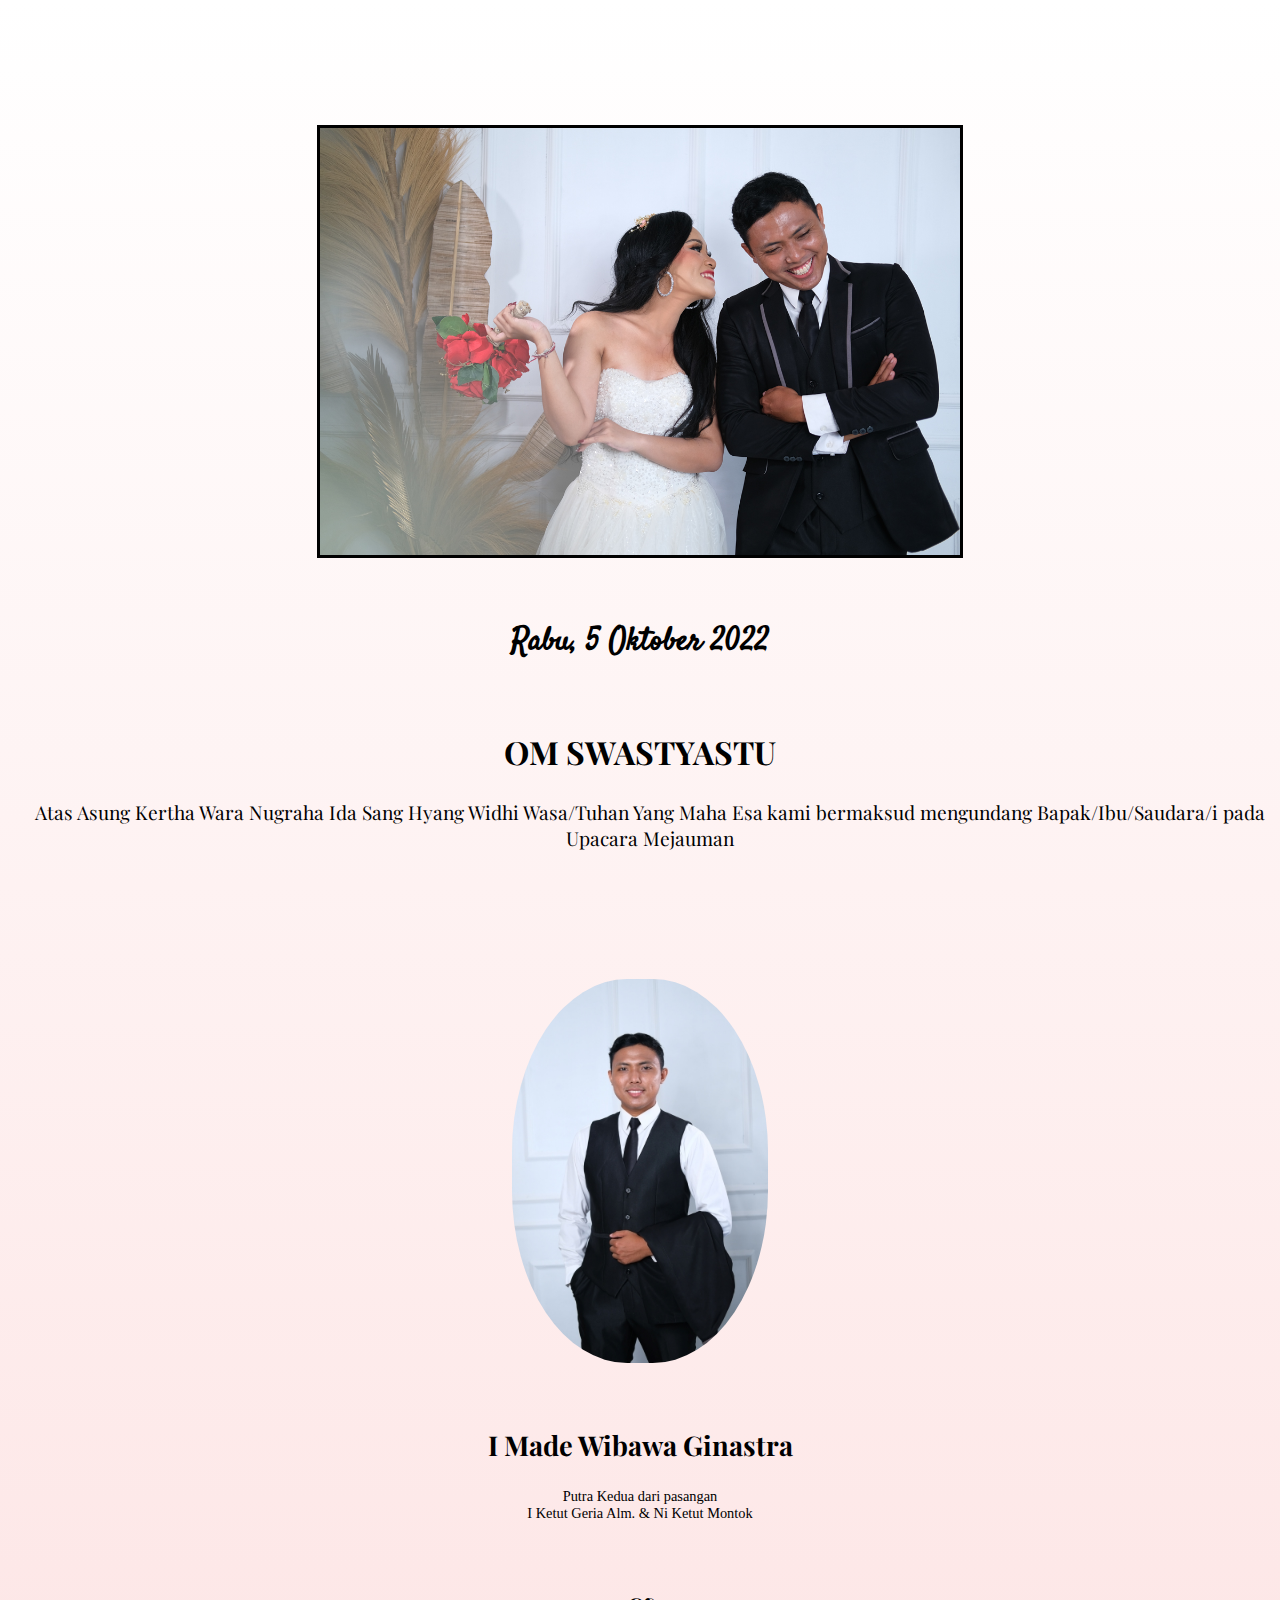
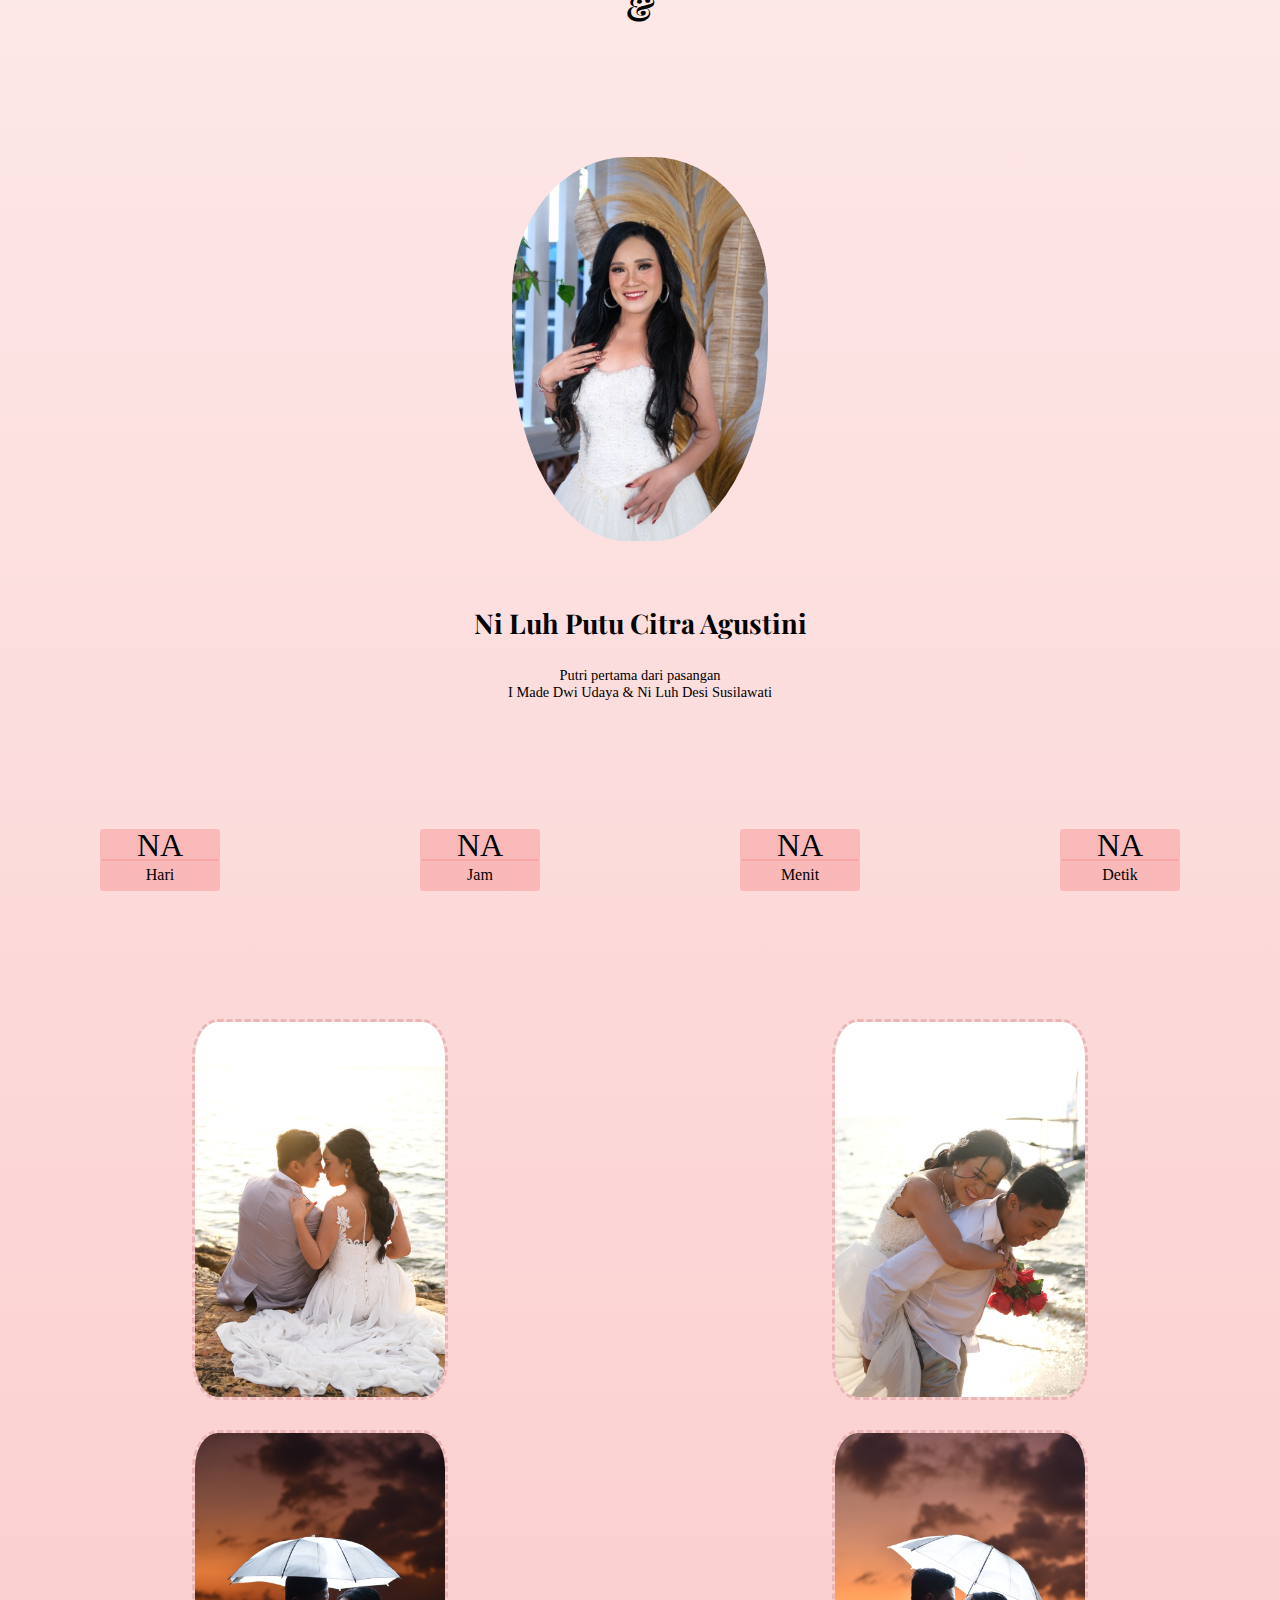
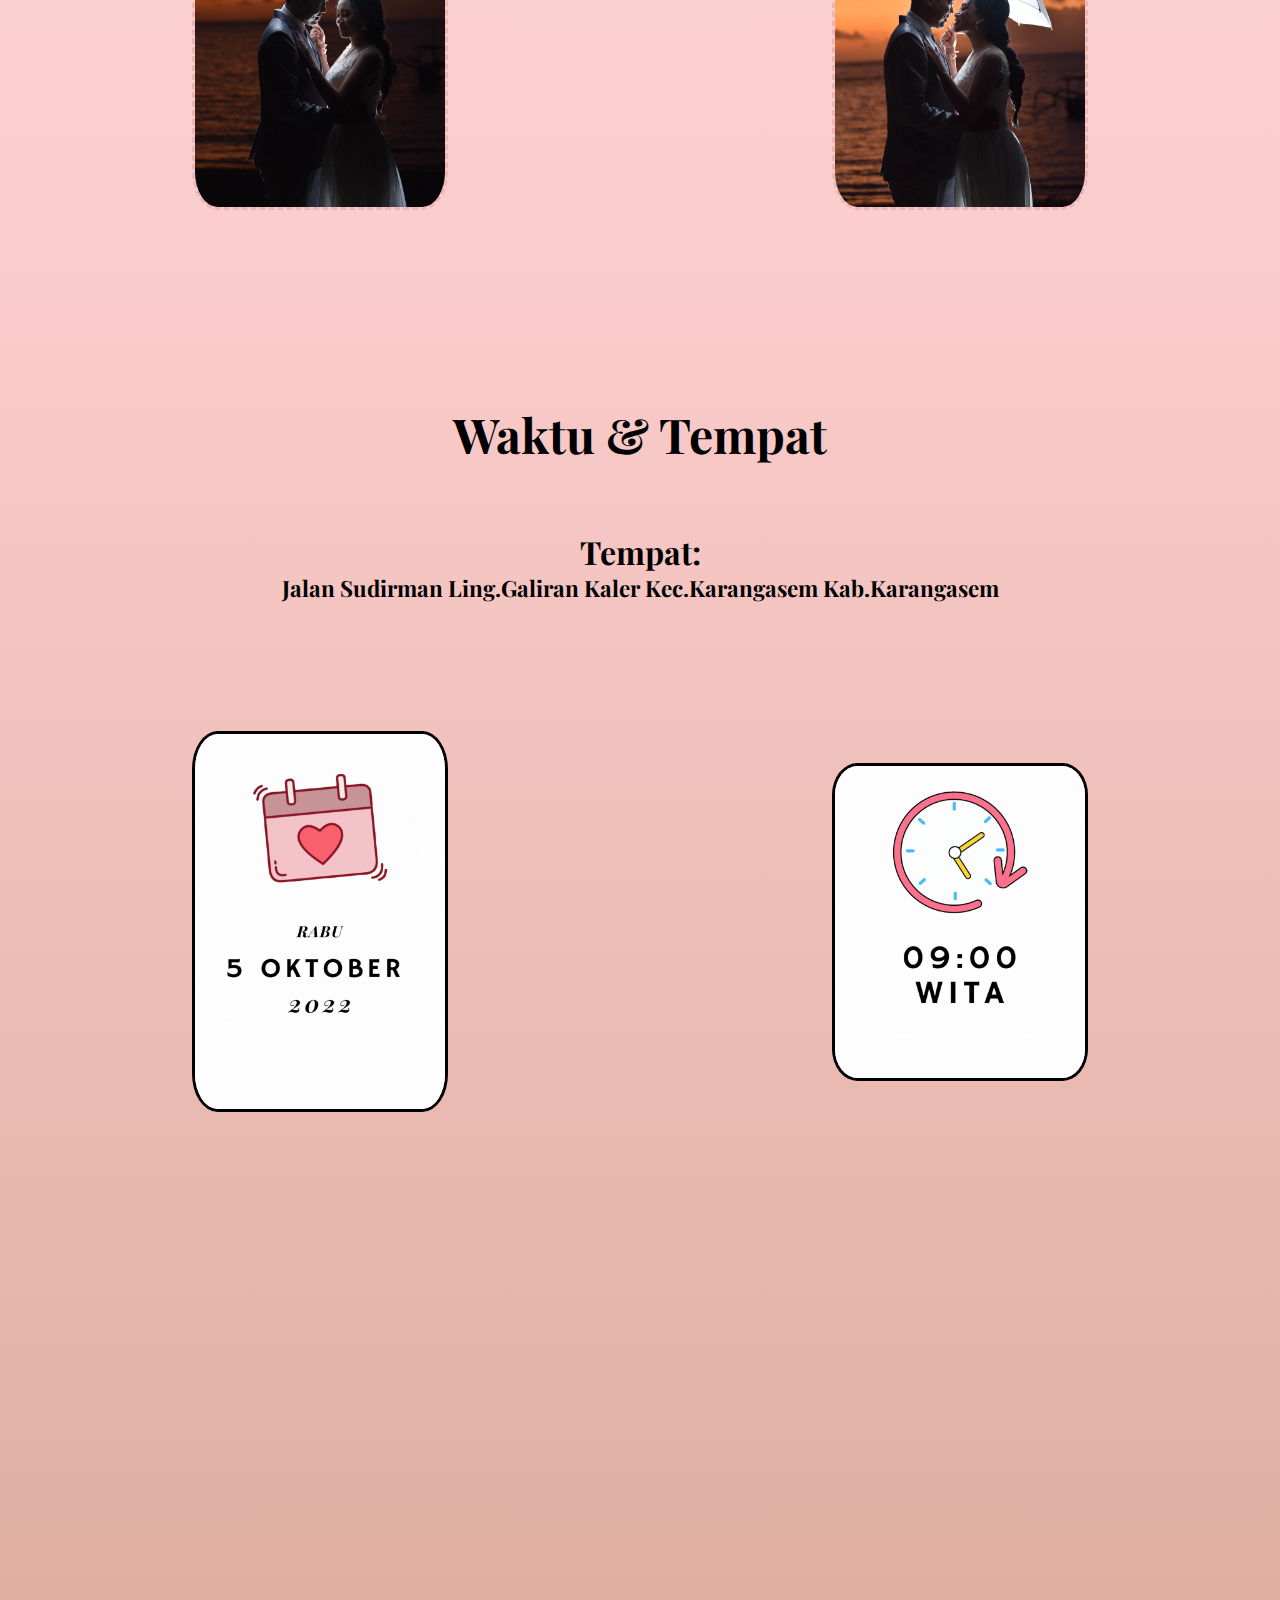
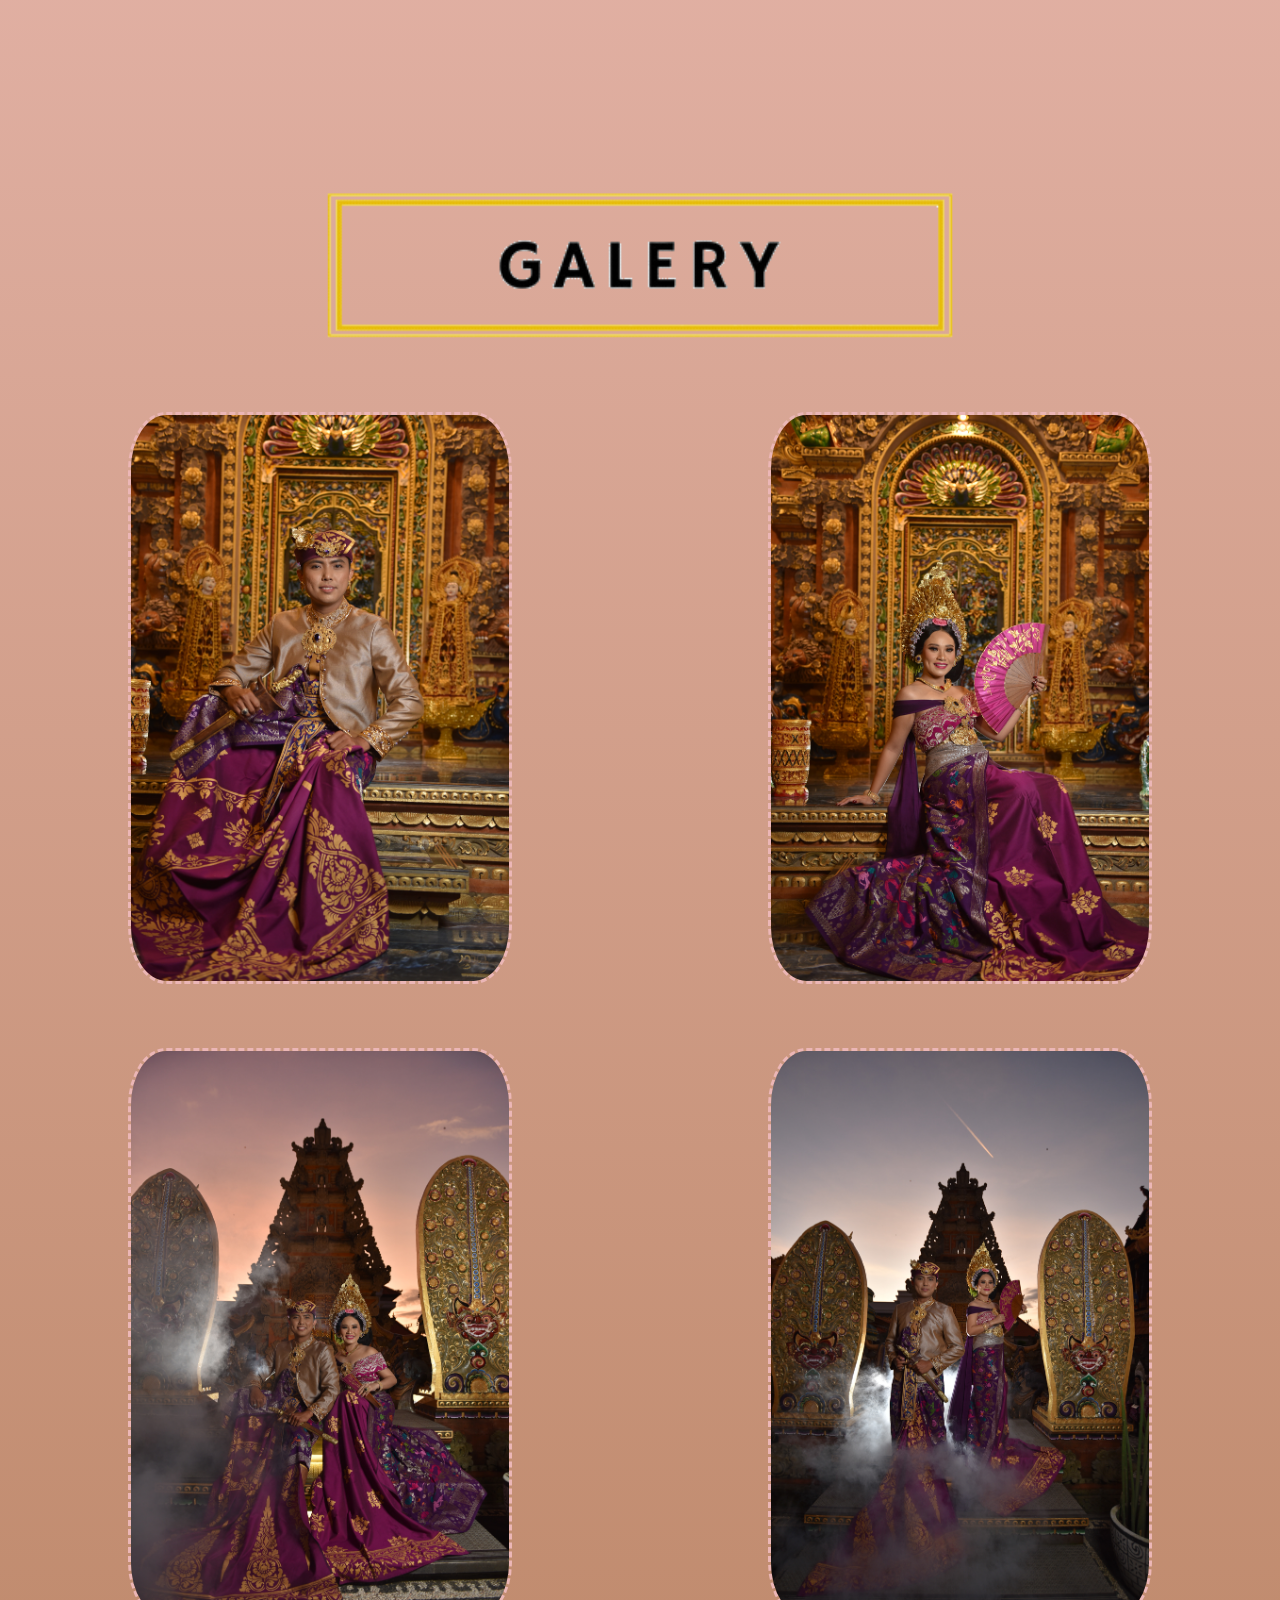
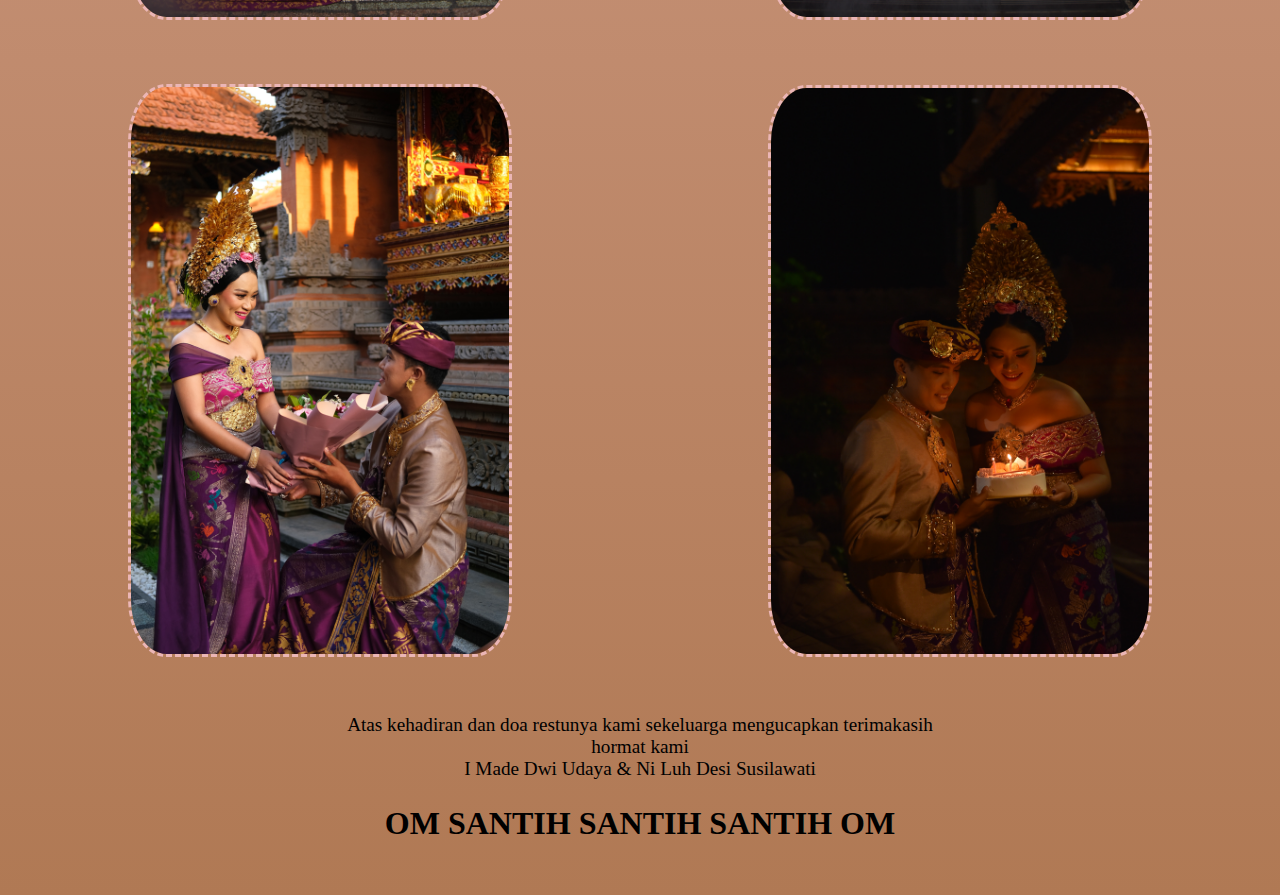
==== body.html @ 2eb09172 "Update body.html" ====
<!DOCTYPE html>
<html lang="en">
    <head>
        <meta charset="UTF-8">
        <meta http-equiv="X-UA-Compatible" content="IE=edge">
        <meta name="viewport" content="width=device-width, initial-scale=1.0">
        <link rel="stylesheet" href="style.css">
        <link
            rel="stylesheet"
            href="https://cdnjs.cloudflare.com/ajax/libs/animate.css/4.1.1/animate.min.css"/>
        <title>PERNIKAHAN</title>
    </head>
    <body>

        <div class="profile" id="profile">
            <div class="container blue">
                <div class="wrapper">
                    <img class="mySlides" src="gambar/1.JPG" alt="gambar1">
                    <img class="mySlides" src="gambar/2.JPG" alt="gambar1">
                    <img class="mySlides" src="gambar/2.JPG" alt="gambar1">
                    <img class="mySlides" src="gambar/3.JPG" alt="gambar1">
                    <img class="mySlides" src="gambar/5.JPG" alt="gambar1">
                    <img class="mySlides" src="gambar/6.JPG" alt="gambar1">
                    <img class="mySlides" src="gambar/7.JPG" alt="gambar1">
                    <img class="mySlides" src="gambar/8.JPG" alt="gambar1">
                    <img class="mySlides" src="gambar/9.JPG" alt="gambar1">
                    <img class="mySlides" src="gambar/10.JPG" alt="gambar1">
                    <img class="mySlides" src="gambar/11.JPG" alt="gambar1">
                    <img class="mySlides" src="gambar/12.JPG" alt="gambar1">
                    <img class="mySlides" src="gambar/13.JPG" alt="gambar1">
                    <img class="mySlides" src="gambar/14.JPG" alt="gambar1">
                    <img class="mySlides" src="gambar/15.JPG" alt="gambar1">
                </div>
                <script type="text/javascript" src="slideshow.js"></script>
                <h4 class="animate__animated animate__bounceInLeft">Rabu, 5 Oktober 2022</h4>
                <div class="opening">
                    <h5>
                        OM SWASTYASTU</h5>
                    <p>
                        <br>
                        Atas Asung Kertha Wara Nugraha Ida Sang Hyang Widhi Wasa/Tuhan Yang Maha Esa
                        kami bermaksud mengundang Bapak/Ibu/Saudara/i pada Upacara Mejauman</p>
                </div>
                <div class="contentwrapper2">
                    <div class="col1">
                        <img src="wibawa.JPG" alt="wibawa">
                        <h1>I Made Wibawa Ginastra</h1>
                        <p>Putra Kedua dari pasangan
                            <br>
                            I Ketut Geria Alm. & Ni Ketut Montok
                        </p>
                    </div>
                    <h1>&</h1>
                    <div class="col2">
                        <img src="citra.JPG" alt="citra">
                        <h1>Ni Luh Putu Citra Agustini</h1>
                        <p>Putri pertama dari pasangan
                            <br>
                            I Made Dwi Udaya & Ni Luh Desi Susilawati</p>
                    </div>
                </div>

                <div class="countdown">
                    <div id="hari">NA</div>
                    <div id="jam">NA</div>
                    <div id="menit">NA</div>
                    <div id="detik">NA</div>
                </div>

                <script type="text/javascript" src="timer.js"></script>

                <div class="galery0">
                    <img src="2.JPG" alt="wibawa">
                    <img src="3.JPG" alt="citra">
                </div>

                <div class="galery">
                    <img src="4.JPG" alt="wibawa">
                    <img src="5.JPG" alt="citra">
                </div>

            </div>
        </div>

        <div class="waktu&tempat">
            <div class="container red">
                <div class="contentwrapper3">
                    <h1 class="title">Waktu & Tempat</h1>
                    <h2 class="date">Tempat:
                        <p>
                            Jalan Sudirman Ling.Galiran Kaler Kec.Karangasem Kab.Karangasem </p>
                    </h2>
                    <div class="gif">
                        <img src="date.gif" alt="date">
                        <img src="waktu.gif" alt="waktu">
                    </div>
                    <iframe src="https://www.google.com/maps/embed?pb=!1m18!1m12!1m3!1d986.6261976981854!2d115.60588688810608!3d-8.450191173072543!2m3!1f0!2f0!3f0!3m2!1i1024!2i768!4f13.1!3m3!1m2!1s0x2dd2074420df263b%3A0xd3721170992f4fa3!2sWarung%20Jaya!5e0!3m2!1sid!2sid!4v1663157176157!5m2!1sid!2sid" width="600" height="450" style="border:0;" allowfullscreen="" loading="lazy" referrerpolicy="no-referrer-when-downgrade"></iframe>

                    <br>
                    <img src="galery.gif" alt="gif">

                    <div class="galery2">
                        <img src="10.JPG" alt="wibawa">
                        <img src="11.JPG" alt="citra">
                    </div>

                    <div class="galery2">
                        <img src="6.JPG" alt="wibawa">
                        <img src="7.JPG" alt="citra">
                    </div>

                    <div class="galery2">
                        <img src="8.JPG" alt="wibawa">
                        <img src="9.JPG" alt="citra">
                    </div>
                    <br>

                    <div class="opening1">
                        <p>Atas kehadiran dan doa restunya kami sekeluarga mengucapkan terimakasih
                            <br>
                            hormat kami
                            <br>
                            I Made Dwi Udaya & Ni Luh Desi Susilawati</p>
                        <h5>OM SANTIH SANTIH SANTIH OM</h5>
                    </div>
                    
                    <button id="play" class="top"></button>
                    <script type="text/javascript" src="audio.js"></script>
                </div>
            </div>
        </div>
    </div>
</body>
</html>
---- style.css ----
@import url('https://fonts.googleapis.com/css2?family=Great+Vibes&display=swap');
@import url('https://fonts.googleapis.com/css2?family=Satisfy&display=swap');
@import url('https://fonts.googleapis.com/css2?family=Playfair+Display&display=swap');
@import url('https://fonts.googleapis.com/css2?family=Josefin+Sans:wght@500&display=swap');
@import url('https://fonts.googleapis.com/css2?family=Patrick+Hand&display=swap');

*,html,body{
    width: 100%;
    height: auto;
    margin: 0;
    padding: 0;
    box-sizing: border-box;
    scroll-behavior: smooth;
}

.container{
    background: 
    linear-gradient(#f08d8d15 , #ffffff),
    url(bg.JPG) no-repeat;
    background-size: cover;
    background-size: 100% 100%;
    height: 100%;
}

.blue{
    background: linear-gradient(#ffffff , #f68f8f72);
    height: 100%;
}
.red{
    background: 
    linear-gradient(#f68f8f72  , #b07954 );
    height: 100%;
} 

.yellow{
    background:linear-gradient(#ffffffb5 , #ffffff), url(bg2.JPG);
    height: 197vw;
    background-size: cover;
    background-size: 100% 100%;
    
}


/* desain HP */
@media screen and (max-width: 500px ) {

.contentwrapper1>h4{
    text-align: center;
    margin-left: auto;
    margin-right: auto;
    font-family: 'Great Vibes', cursive !important;
    font-size: 150%;
    padding-bottom: 5%;
}

/* .contentwrapper0>a{
    text-decoration: none;
    color: #222;
    font-size: 24px;
    text-align: center;
    border: 3px solid #222;
    background-color: cadetblue;
    border-radius: 7px;
    margin: 5px 10px;
    padding: 10px ;
    text-transform: uppercase;
    font-weight: 500;
    display: flex;
} */

.open{
    text-align: center;
    margin: 20px ;
    background-color: #eb818d;
    background-size: cover;
    width: fit-content;
    margin-left: auto;
    width: 180px;
    outline-style: solid;
    margin-right: auto;
    border-radius: 10px;
    padding-bottom: 10px ;
}

.open>a{
    font-size: 140%;
    color: #000000;
    text-decoration: none;
    font-family: 'Patrick Hand', cursive;
}


.contentwrapper1{
    backdrop-filter:blur(2px) !important ;
}

.contentwrapper1>h1,h2,h3{
    padding-left: 5%;
    
    
}
    
    .contentwrapper1>img{
        width: 85%;
        display: block;
        
        margin-left: auto;
        margin-right: auto;
    }
    

.contentwrapper1>h1{
    padding-right: 16%;
    font-family: 'Great Vibes', cursive;
    text-align: center;
    font-size: 4.2em;
    color: #000000;
}

.contentwrapper1>h2{
    text-align: center;
    font-family: 'Great Vibes', cursive;
    padding-bottom: 1%;
    color: #000000;
   
}

.contentwrapper1>h3{
    text-align: center;
    padding-left: 13% ;
    font-family: 'Great Vibes', cursive;
    font-size: 4.2em;
    padding-bottom: 4%;
    color: #000000;
}

/* Rabu 12 oktober 2022 */
.blue>h4{
    text-align: center;
    font-size: 1.5em;
    font-family: 'Satisfy', cursive;
    padding-top: 10%;
    color: #000000;
}
/* Rabu 12 oktober 2022 */

.opening>h5{
    text-align: center;
    padding-top: 10%;
    font-family: 'Playfair Display', serif;
    font-size: 130%;
    
}

.opening>p{
    text-align: center;
    font-family: 'Playfair Display', serif;
    padding-bottom: 10%;
}

.opening1>p{
    text-align: center;
    padding-bottom: 3%;
    margin-top: 10px;
}

.opening1>h5{
    text-align: center;
    height: 5vh;
    font-size: large;
}

.wrapper>img{
    outline: solid;

}


.contentwrapper2>h1{
    text-align: center;
    font-family: 'Playfair Display', serif !important;
    padding: 5%;
}

/* I Made Wibawa Ginastra */
.col1>h1{
    padding-top: 5%;
    font-size: 1.7em !important;
    text-align: center;
    background: radial-gradient(#cbb4d3,);
    border-radius: 8%;
    font-family: 'Playfair Display', serif !important;
}

.col1>img{
    display: block;
    width: 45%;
    margin: auto;
    border-radius: 45%;
    border-color: #fea8a5;
}

.col1>p{
    text-align: center;
    font-size: 0.9em !important;
    padding-top: 2%;
    
}
/* I Made Wibawa Ginastra */

/* Ni Luh Citra Agustini */
.col2>h1{
    padding-top: 5%;
    font-size: 1.7em !important;
    text-align: center;
    background: radial-gradient(#cbb4d3,);
    border-radius: 8%;
    font-family: 'Playfair Display', serif !important;
}

.col2>img{
    display: block;
    width: 45%;
    padding-top: 5%;
    margin: auto;
    border-radius: 45%;
    border-color: #fea8a5;
}

.col2>p{
    text-align: center;
    font-size: 0.9em !important;
    padding-bottom: 5%;
    padding-top: 2%;
    padding-bottom: 10%;
}
/* Ni Luh Citra Agustini */

.galery0{
    text-align: center;
    padding-top: 10%;
    font-family: 'Playfair Display', serif;
   
}

.galery0{
    display: flex;
    margin-top: 40px;

}

.galery0>img{
    width: 48%;
    margin: auto;
    border-radius: 10%;
    border-color: rgb(235, 182, 182);
    border-style: dashed;
}

.galery{
    display: flex;
    margin-top: 15px;

}

.galery>img{
    width: 48%;
    margin: auto;
    border-radius: 10%;
    border-color: rgb(235, 182, 182);
    border-style: dashed;
}
.title{
    text-align: center;
    padding-top: 15%;
    padding-bottom: 5%;
    font-family: 'Playfair Display', serif;
}
.date{
    text-align: center;
    padding: 5%;
    font-family: 'Playfair Display', serif;
    font-size: 150%;
    
}

.date>p{
    text-align: center;
    font-size: 70%;
}

.gif{
    display: flex;
   padding-bottom: 10%;
   padding-top: 5%;
}

.gif>img{
    width: 40%;
    margin: auto;
    border-radius: 10%;
    border-color: rgb(0, 0, 0);
    border-style: solid;
}



.contentwrapper3>iframe{
    border-radius: 30px;
    margin: auto;
    height: 300px;
    width: 80%;
    display: flex;
}

.contentwrapper3>img{
    padding-top: 2%;
    width: 90%;
    margin-left: auto;
    margin-right: auto;
    display: block;
}

.galery2{
    display: flex;
    padding-top: 5%;

}

.galery2>img{
    width: 48%;
    margin: auto;
    border-radius: 10%;
    border-color: rgb(235, 182, 182);
    border-style: dashed;
}

.countdown{
    display: flex;
    margin-top: 50%;
    margin: 0px;
}

.countdown>div{
    position: relative;
    width: 100%;
    height: 100%;
    line-height: 100%;
    text-align: center;
    background: #f68f8f72  ;
    margin: 0 10px;
    font-size: 200%;
    font-weight: 300;
    border-radius: 3px;
}

.countdown div:before{
    content: '';
    position: absolute;
    bottom: -30px;
    left: 0;
    width: 100%;
    height: 100%;
    background: #f68f8f72  ;
    border-radius: 3px;
    font-size: 50%;
    line-height: 200%;
    font-weight: 300;
}

.countdown #hari:before{
    content: 'Hari';
}

.countdown #jam:before{
    content: 'Jam';
}

.countdown #menit:before{
    content: 'Menit';
}

.countdown #detik:before{
    content: 'Detik';
}

.top{
    display: flex;
    justify-content: center;
    font-size: 2em;
    padding: 14px;
    cursor: pointer;
    position: fixed;
    bottom: 20px;
    right: 20px;
    width: 40px;
    height: 40px;
    background: url(pause.png) no-repeat;
    border-radius: 50px;
    border-style: none;
    
}
}

@media screen  and (max-height: 600px) {
    .contentwrapper1>h1{
        padding-top: 13%;
        padding-right: 16%;
        font-family: 'Great Vibes', cursive;
        text-align: center;
        font-size: 4.2em;
        color: #000000;
    }

    .contentwrapper2>h1{
        min-width: 50%;
        padding: 5%;
    
    }

    .contentwrapper1>img{
        width: 100%;
        padding-top: 5%;
    }

    .contentwrapper1>h4{
        text-align: center;
        font-size: 1.5em;
        font-family: 'Satisfy', cursive;
        padding-top: 5%;
        color: #000000;
    }

    /* .col2{
        font-size: 0.7em;
        text-align: center;
        background: radial-gradient(#cbb4d3,);
        border-radius: 8%;
        font-family: 'Satisfy', cursive;
    } */

    .col1{
        font-size: 0.87em;
        text-align: center;
        background: radial-gradient(#cbb4d3,);
        border-radius: 8%;
        font-family: 'Satisfy', cursive;
    }

}
/* desain hp */

/* desain dekstop */
@media screen and ( min-width: 600px) {
    .contentwrapper1>h4{
        text-align: center;
        margin-left: auto;
        margin-right: auto;
        font-family: 'Great Vibes', cursive !important;
        font-size: 200%;
    }
    
    /* .contentwrapper0>a{
        text-decoration: none;
        color: #222;
        font-size: 24px;
        text-align: center;
        border: 3px solid #222;
        background-color: cadetblue;
        border-radius: 7px;
        margin: 5px 10px;
        padding: 10px ;
        text-transform: uppercase;
        font-weight: 500;
        display: flex;
    } */
    
    .open{
        text-align: center;
        margin: 20px ;
        background-color: #eb818d;
        background-size: cover;
        width: fit-content;
        margin-left: auto;
        width: 180px;
        outline-style: solid;
        margin-right: auto;
        border-radius: 10px;
    }
    
    .open>a{
        font-size: 140%;
        color: #000000;
        text-decoration: none;
        font-family: 'Patrick Hand', cursive;
    }
    
    
    .contentwrapper1{
        backdrop-filter:blur(2px) !important ;
    }
    
    .contentwrapper1>h1,h2,h3{
        padding-left: 5%;
        
        
    }
        
        .contentwrapper1>img{
            width: 30%;
            display: block;
           margin: auto;
           
        }
        
    
    .contentwrapper1>h1{
        padding-right: 16%;
        font-family: 'Great Vibes', cursive;
        text-align: center;
        font-size: 5em;
        color: #000000;
    }
    
    .contentwrapper1>h2{
        text-align: center;
        font-family: 'Great Vibes', cursive;
        padding-bottom: 1%;
        color: #000000;
        font-size: 3em;
    }
    
    .contentwrapper1>h3{
        text-align: center;
        padding-left: 13% ;
        font-family: 'Great Vibes', cursive;
        font-size: 5em;
        color: #000000;
    }

    .wrapper{
        padding-top: 10%;
        width: 50%;
        display: block;
        margin: auto;
    }
    
    /* Rabu 12 oktober 2022 */
    .blue>h4{
        text-align: center;
        font-size: 2em;
        font-family: 'Satisfy', cursive;
        padding-top: 5%;
        color: #000000;
    }
    /* Rabu 12 oktober 2022 */
    
    .opening>h5{
        text-align: center;
        padding-top: 5%;
        font-family: 'Playfair Display', serif;
        font-size: 200%;
    }
    
    .opening>p{
        text-align: center;
        font-family: 'Playfair Display', serif;
        font-size: 1.2em;
        padding-bottom: 10%;
        margin-inline: 10px;
    }
    
    .opening1>p{
        text-align: center;
        padding-bottom: 2%;
        padding-top: 3%;
        font-size: larger;
    }
    
    .opening1>h5{
        text-align: center;
        height: 10vh;
        font-size: xx-large;
    }
    
    .wrapper>img{
        outline: solid;
    
    }
    
    
    .contentwrapper2>h1{
        text-align: center;
        font-family: 'Playfair Display', serif !important;
        padding: 5%;
    }
    
    /* I Made Wibawa Ginastra */
    .col1>h1{
        padding-top: 5%;
        font-size: 1.7em !important;
        text-align: center;
        background: radial-gradient(#cbb4d3,);
        border-radius: 8%;
        font-family: 'Playfair Display', serif !important;
    }
    
    .col1>img{
        display: block;
        width: 20%;
        margin: auto;
        border-radius: 45%;
        border-color: #fea8a5;
    }
    
    .col1>p{
        text-align: center;
        font-size: 0.9em !important;
        padding-top: 2%;
        
    }
    /* I Made Wibawa Ginastra */
    
    /* Ni Luh Citra Agustini */
    .col2>h1{
        padding-top: 5%;
        font-size: 1.7em !important;
        text-align: center;
        background: radial-gradient(#cbb4d3,);
        border-radius: 8%;
        font-family: 'Playfair Display', serif !important;
    }
    
    .col2>img{
        display: block;
        width: 20%;
        padding-top: 5%;
        margin: auto;
        border-radius: 45%;
        border-color: #fea8a5;
    }
    
    .col2>p{
        text-align: center;
        font-size: 0.9em !important;
        padding-bottom: 5%;
        padding-top: 2%;
        padding-bottom: 10%;
    }
    /* Ni Luh Citra Agustini */
    
    .galery0{
        text-align: center;
        padding-top: 10%;
        font-family: 'Playfair Display', serif;
       
    }
    
    .galery0{
        display: flex;
        margin-top: 30px;
    }
    
    .galery0>img{
        width: 20%;
        margin: auto;
        border-radius: 10%;
        border-color: rgb(235, 182, 182);
        border-style: dashed;
    }
    
    .galery{
        display: flex;
        margin-top: 30px;
    }
    
    .galery>img{
        width: 20%;
        margin: auto;
        border-radius: 10%;
        border-color: rgb(235, 182, 182);
        border-style: dashed;
    }
    .title{
        text-align: center;
        padding-top: 15%;
        font-family: 'Playfair Display', serif;
        font-size: 3em;
    }
    .date{
        text-align: center;
        padding: 5%;
        font-family: 'Playfair Display', serif;
        font-size: 200%;
        
    }
    
    .date>p{
        text-align: center;
        font-size: 70%;
    }
    
    .gif{
        display: flex;
       padding-bottom: 10%;
       padding-top: 5%;
    }
    
    .gif>img{
        width: 20%;
        margin: auto;
        border-radius: 10%;
        border-color: rgb(0, 0, 0);
        border-style: solid;
    }
    
    
    
    .contentwrapper3>iframe{
        border-radius: 30px;
        margin: auto;
        height: 500px;
        width: 50%;
        display: flex;
    }
    
    .contentwrapper3>img{
        padding-top: 2%;
        width: 50%;
        margin-left: auto;
        margin-right: auto;
        display: block;
    }
    
    .galery2{
        display: flex;
        padding-top: 5%;
    
    }
    
    .galery2>img{
        width: 30%;
        margin: auto;
        border-radius: 10%;
        border-color: rgb(235, 182, 182);
        border-style: dashed;
    }
    
    .countdown{
        display: flex;
        margin-top: 50%;
        margin: 0px;
    }
    
    .countdown>div{
        position: relative;
        width: 100%;
        height: 100%;
        line-height: 100%;
        text-align: center;
        background: #f68f8f72  ;
        margin: 0 100px;
        font-size: 200%;
        font-weight: 300;
        border-radius: 3px;
    }
    
    .countdown div:before{
        content: '';
        position: absolute;
        bottom: -30px;
        left: 0;
        width: 100%;
        height: 100%;
        background: #f68f8f72  ;
        border-radius: 3px;
        font-size: 50%;
        line-height: 200%;
        font-weight: 300;
    }
    
    .countdown #hari:before{
        content: 'Hari';
    }
    
    .countdown #jam:before{
        content: 'Jam';
    }
    
    .countdown #menit:before{
        content: 'Menit';
    }
    
    .countdown #detik:before{
        content: 'Detik';
    }
    
    .top{
        display: flex;
        justify-content: center;
        font-size: 2em;
        padding: 14px;
        cursor: pointer;
        position: fixed;
        bottom: 20px;
        right: 20px;
        width: 75px;
        height: 75px;
        background-color: #00000000;
        border-radius: 50px;
        border-style: none;
    }
    
}
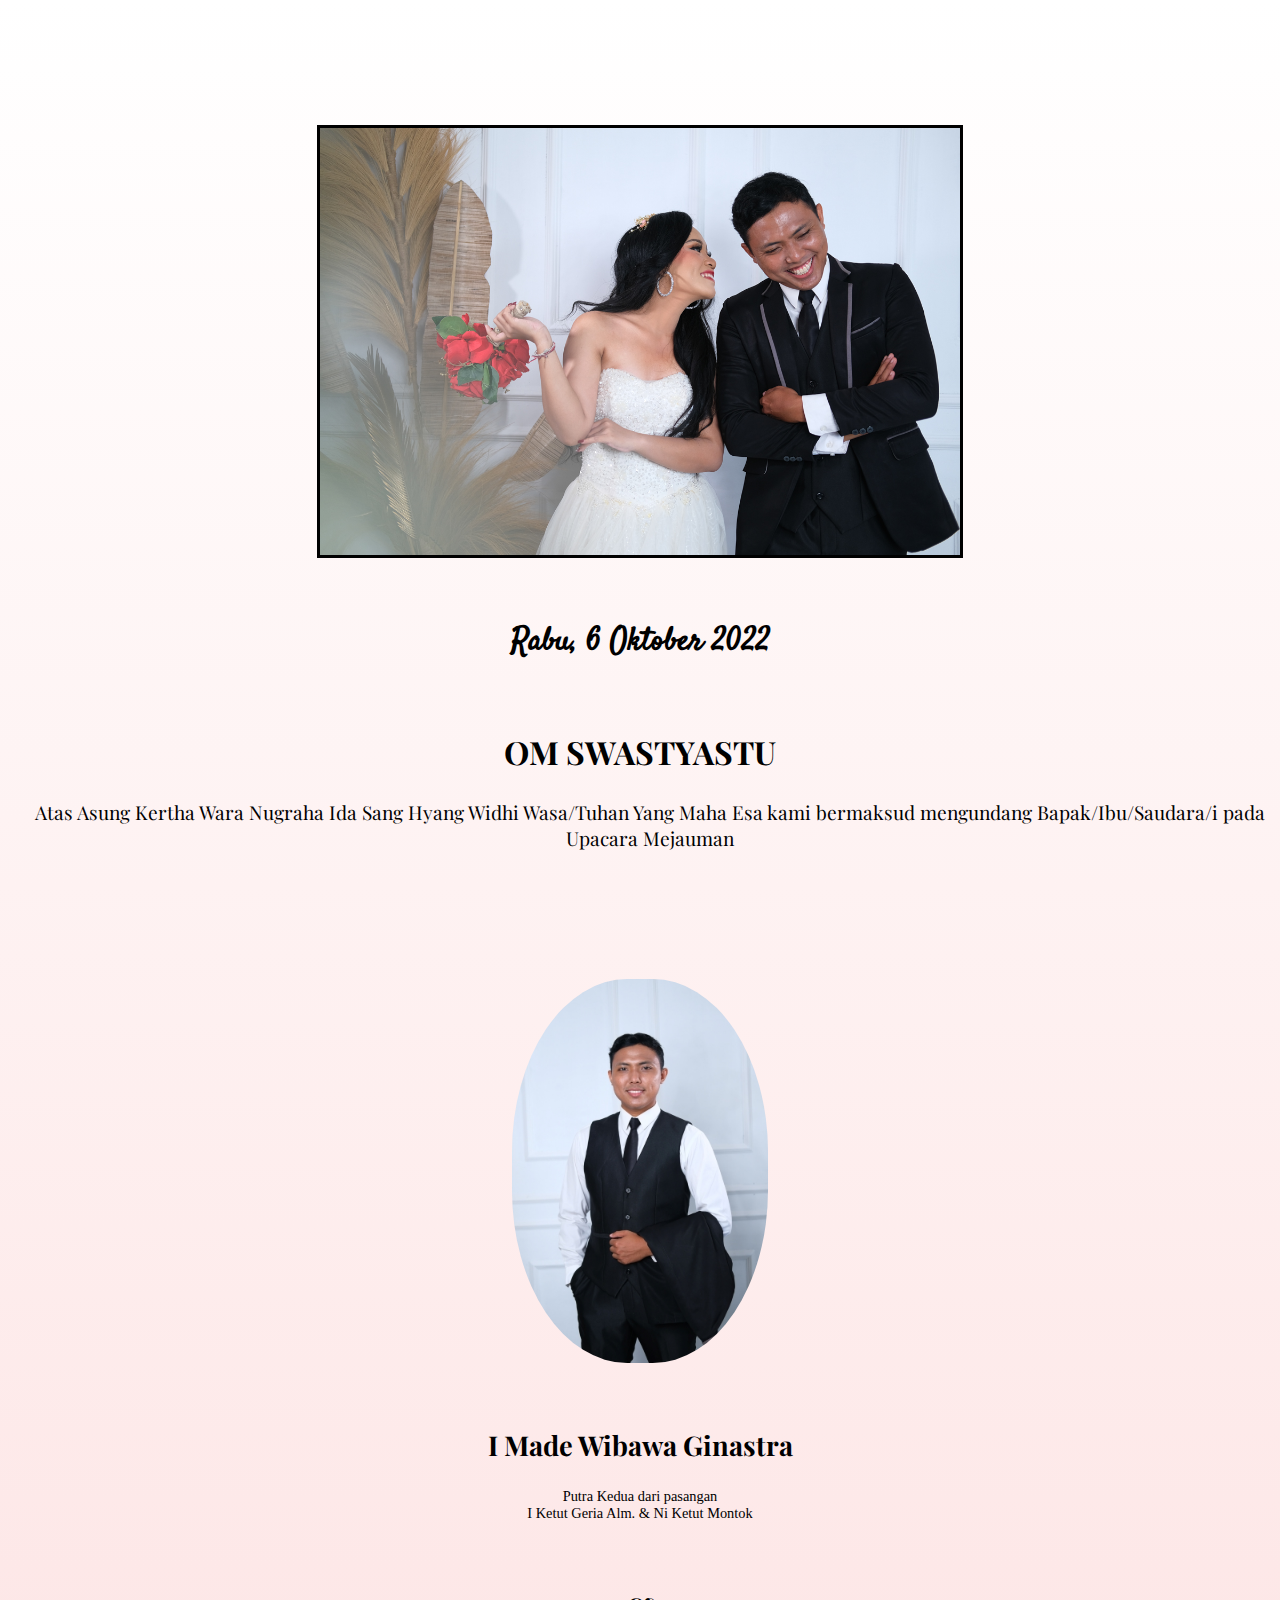
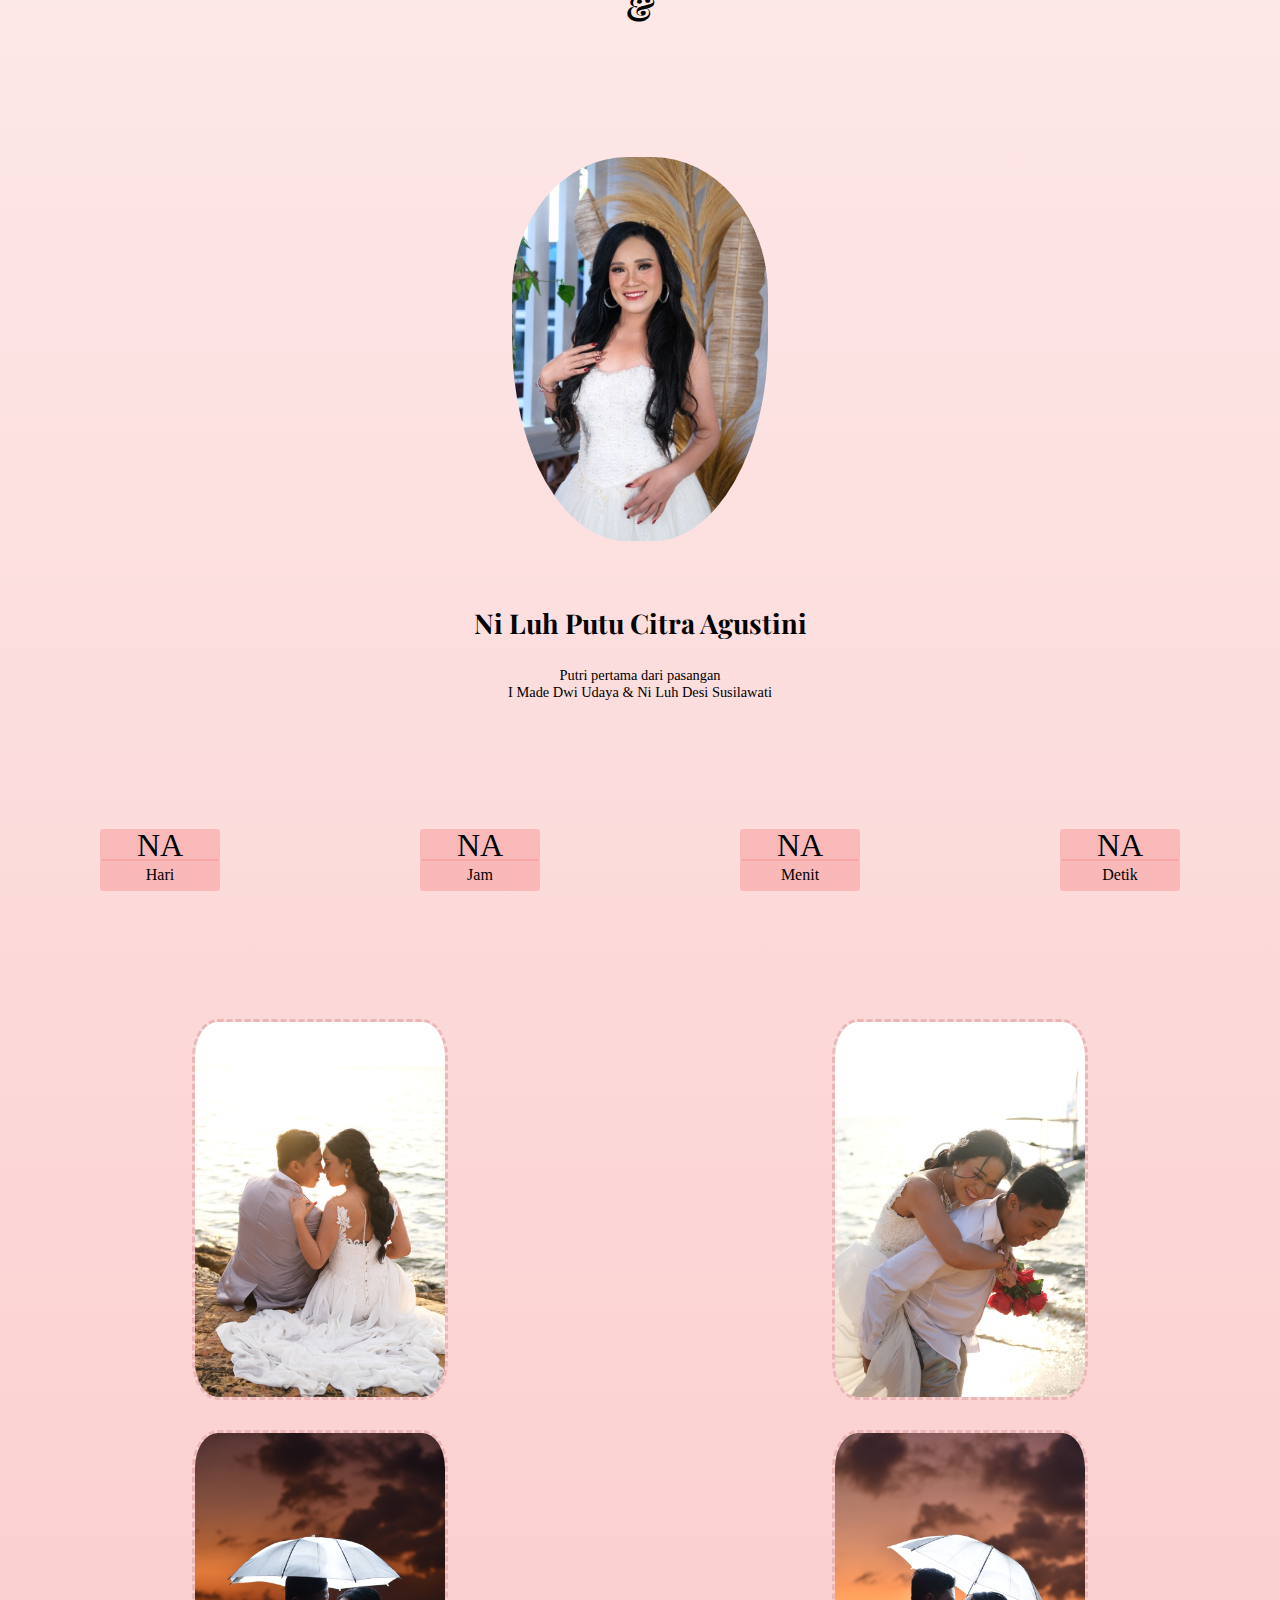
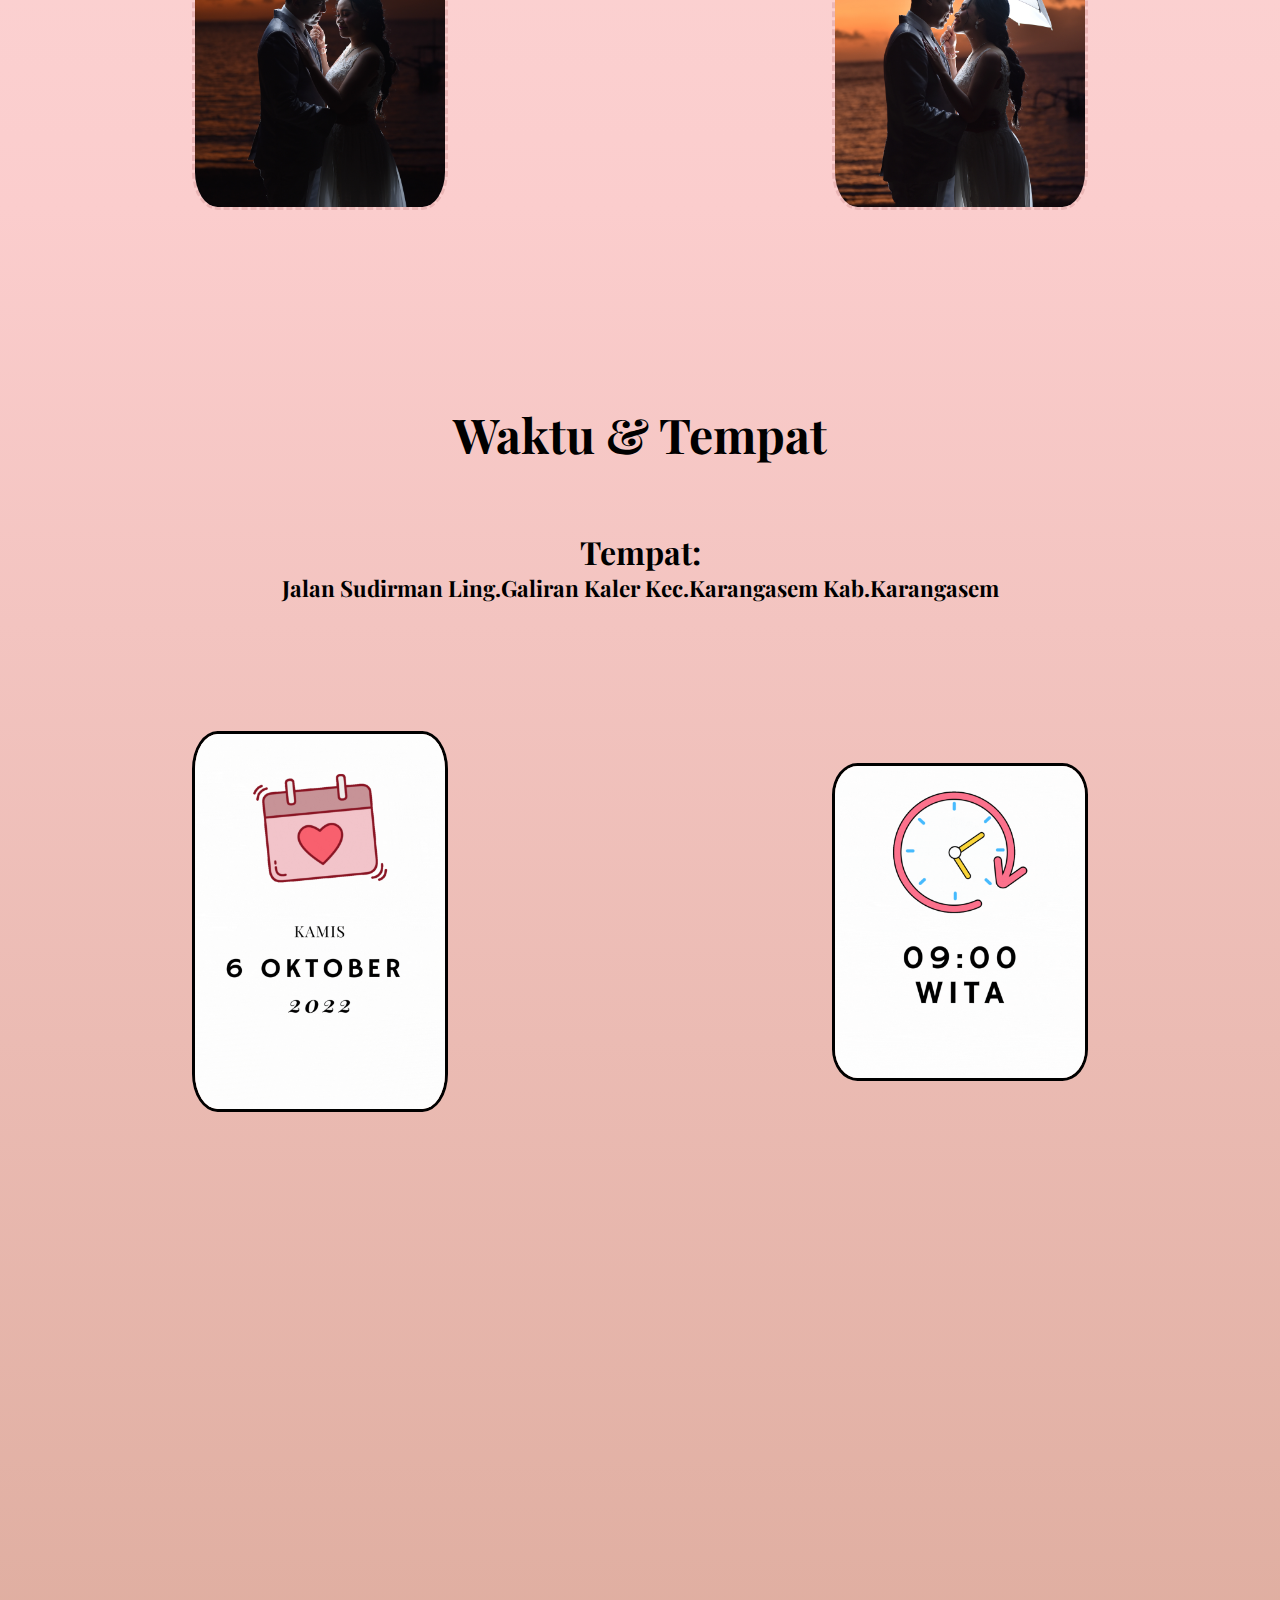
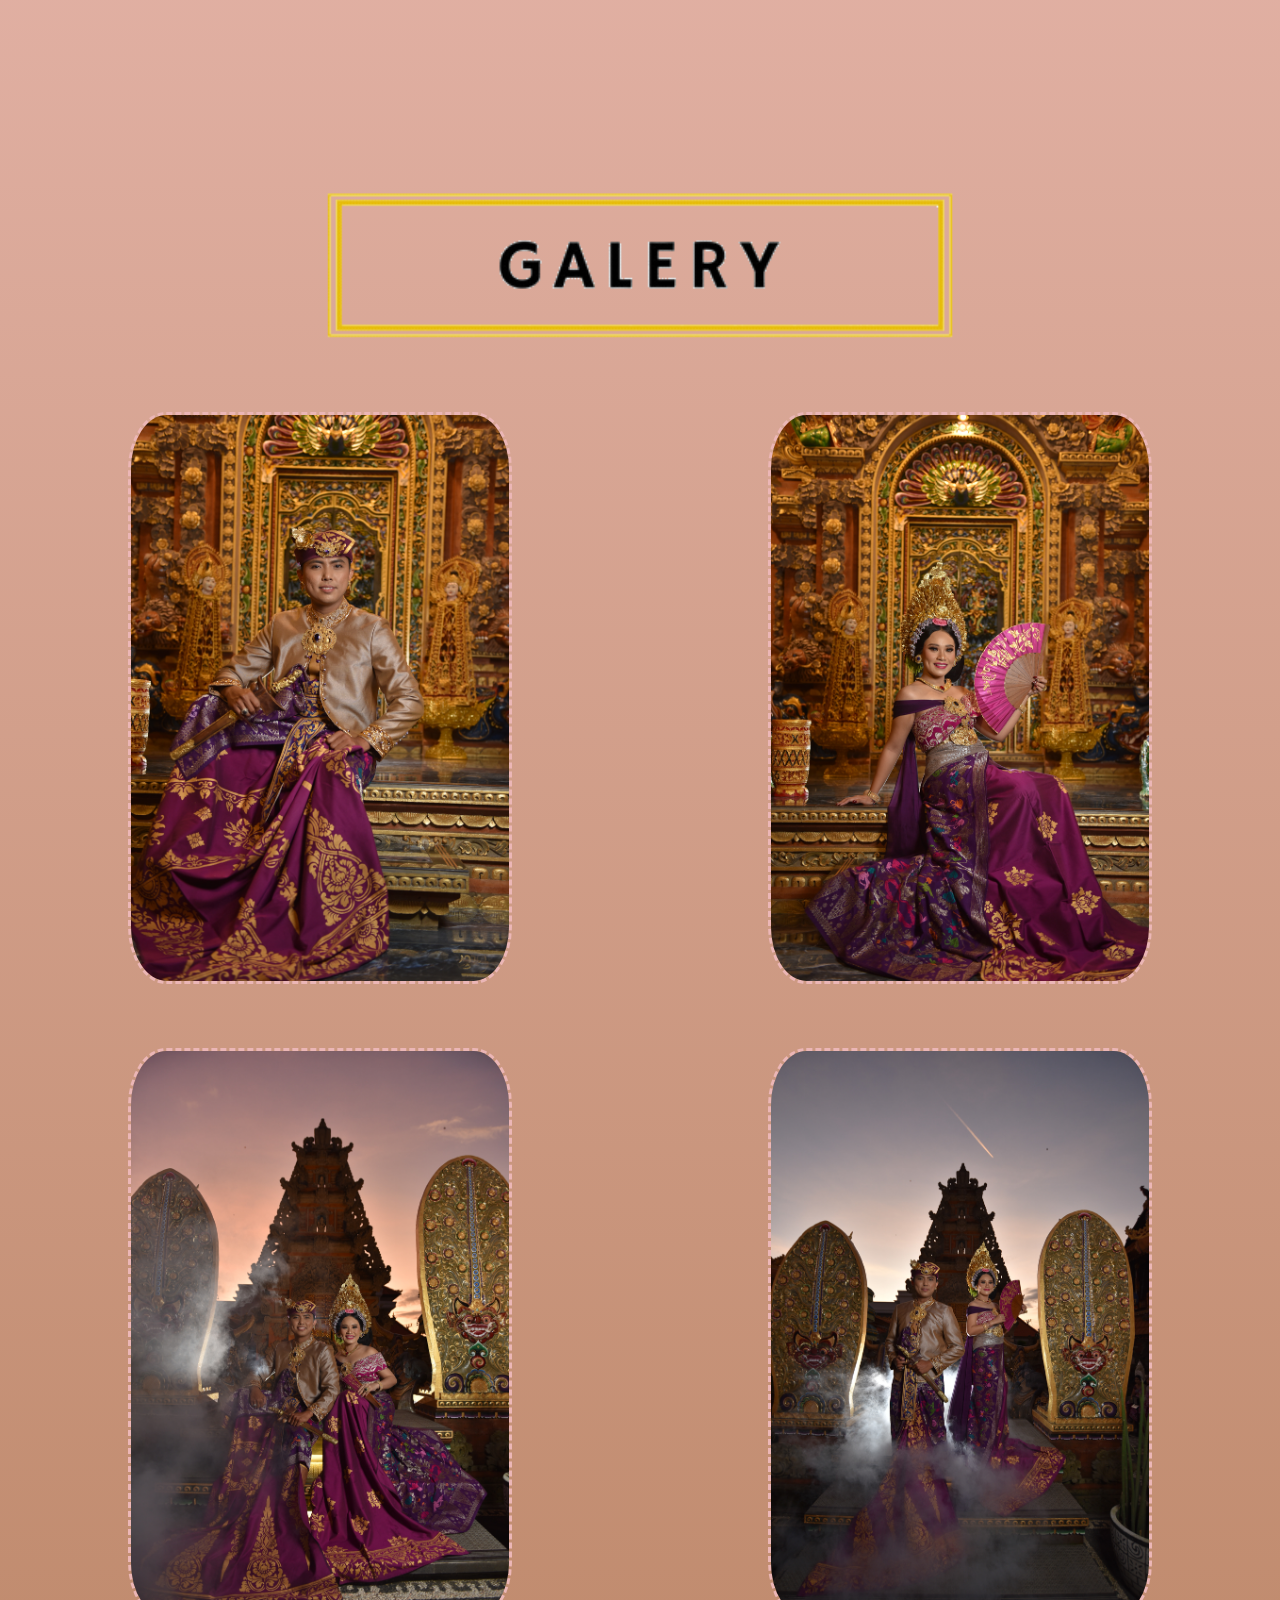
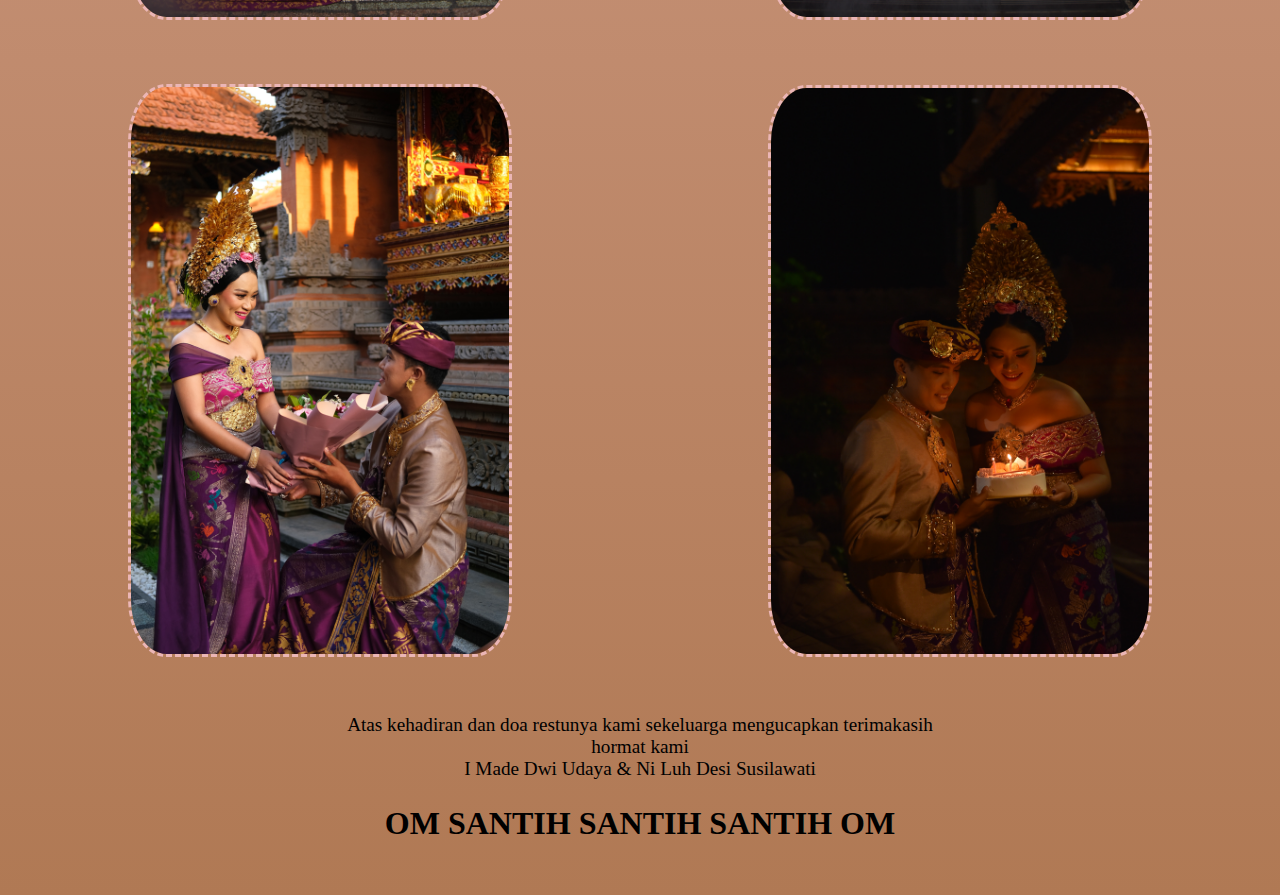
==== commit ca58cf9c: "Update body.html" ====
--- a/body.html
+++ b/body.html
@@ -32,7 +32,7 @@
                     <img class="mySlides" src="gambar/15.JPG" alt="gambar1">
                 </div>
                 <script type="text/javascript" src="slideshow.js"></script>
-                <h4 class="animate__animated animate__bounceInLeft">Rabu, 5 Oktober 2022</h4>
+                <h4 class="animate__animated animate__bounceInLeft">Rabu, 6 Oktober 2022</h4>
                 <div class="opening">
                     <h5>
                         OM SWASTYASTU</h5>
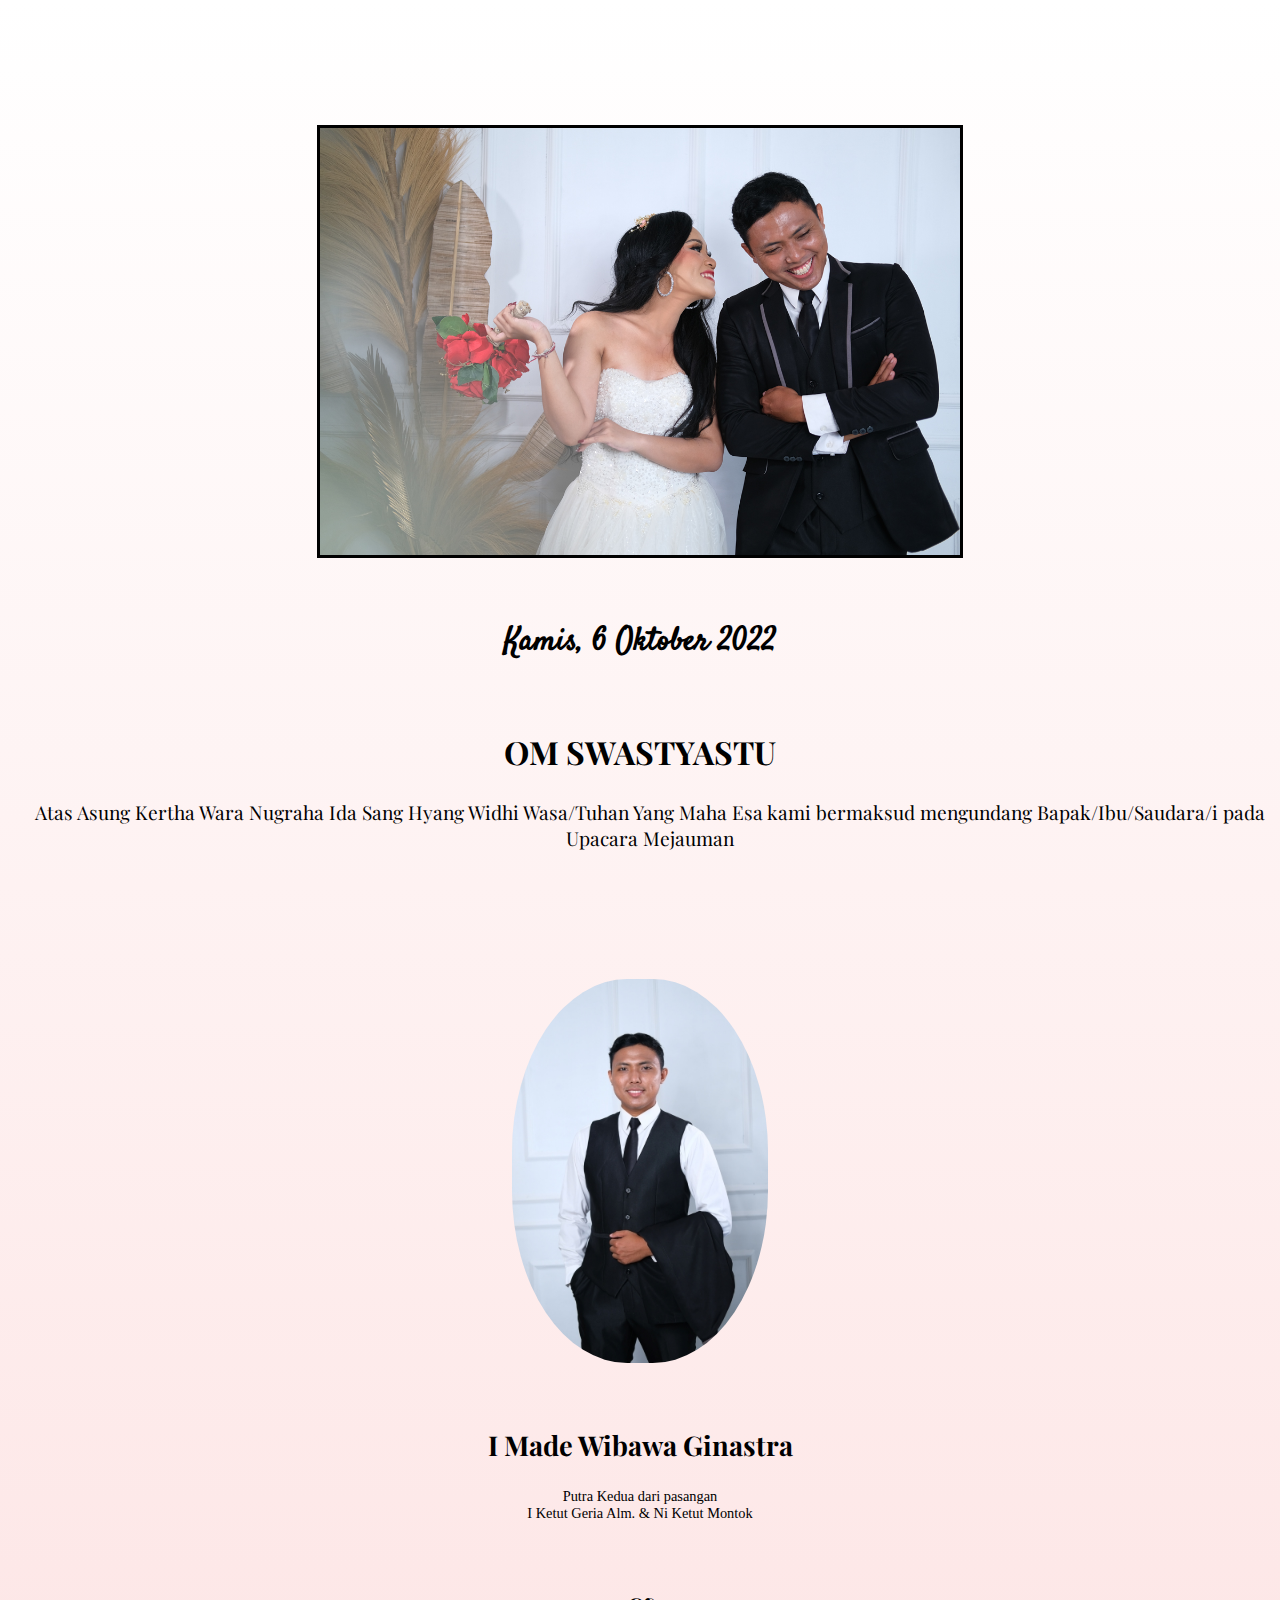
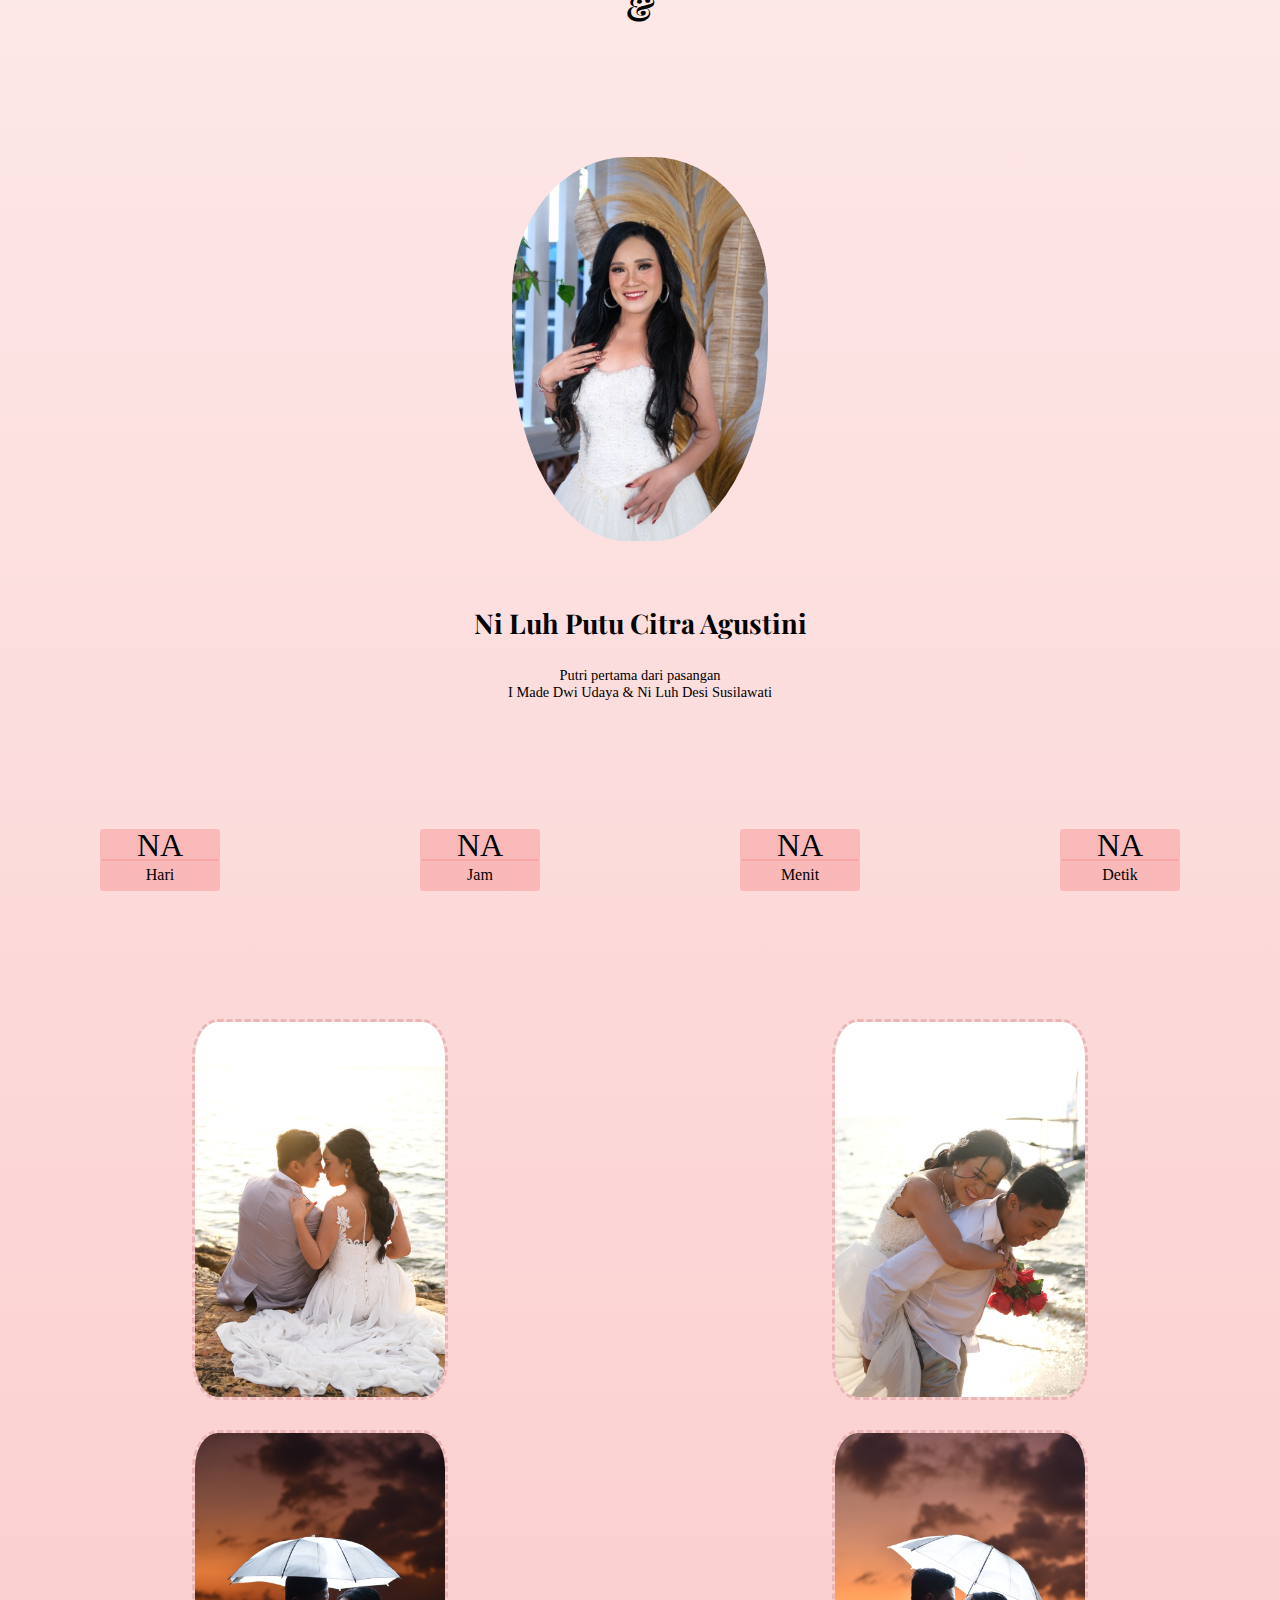
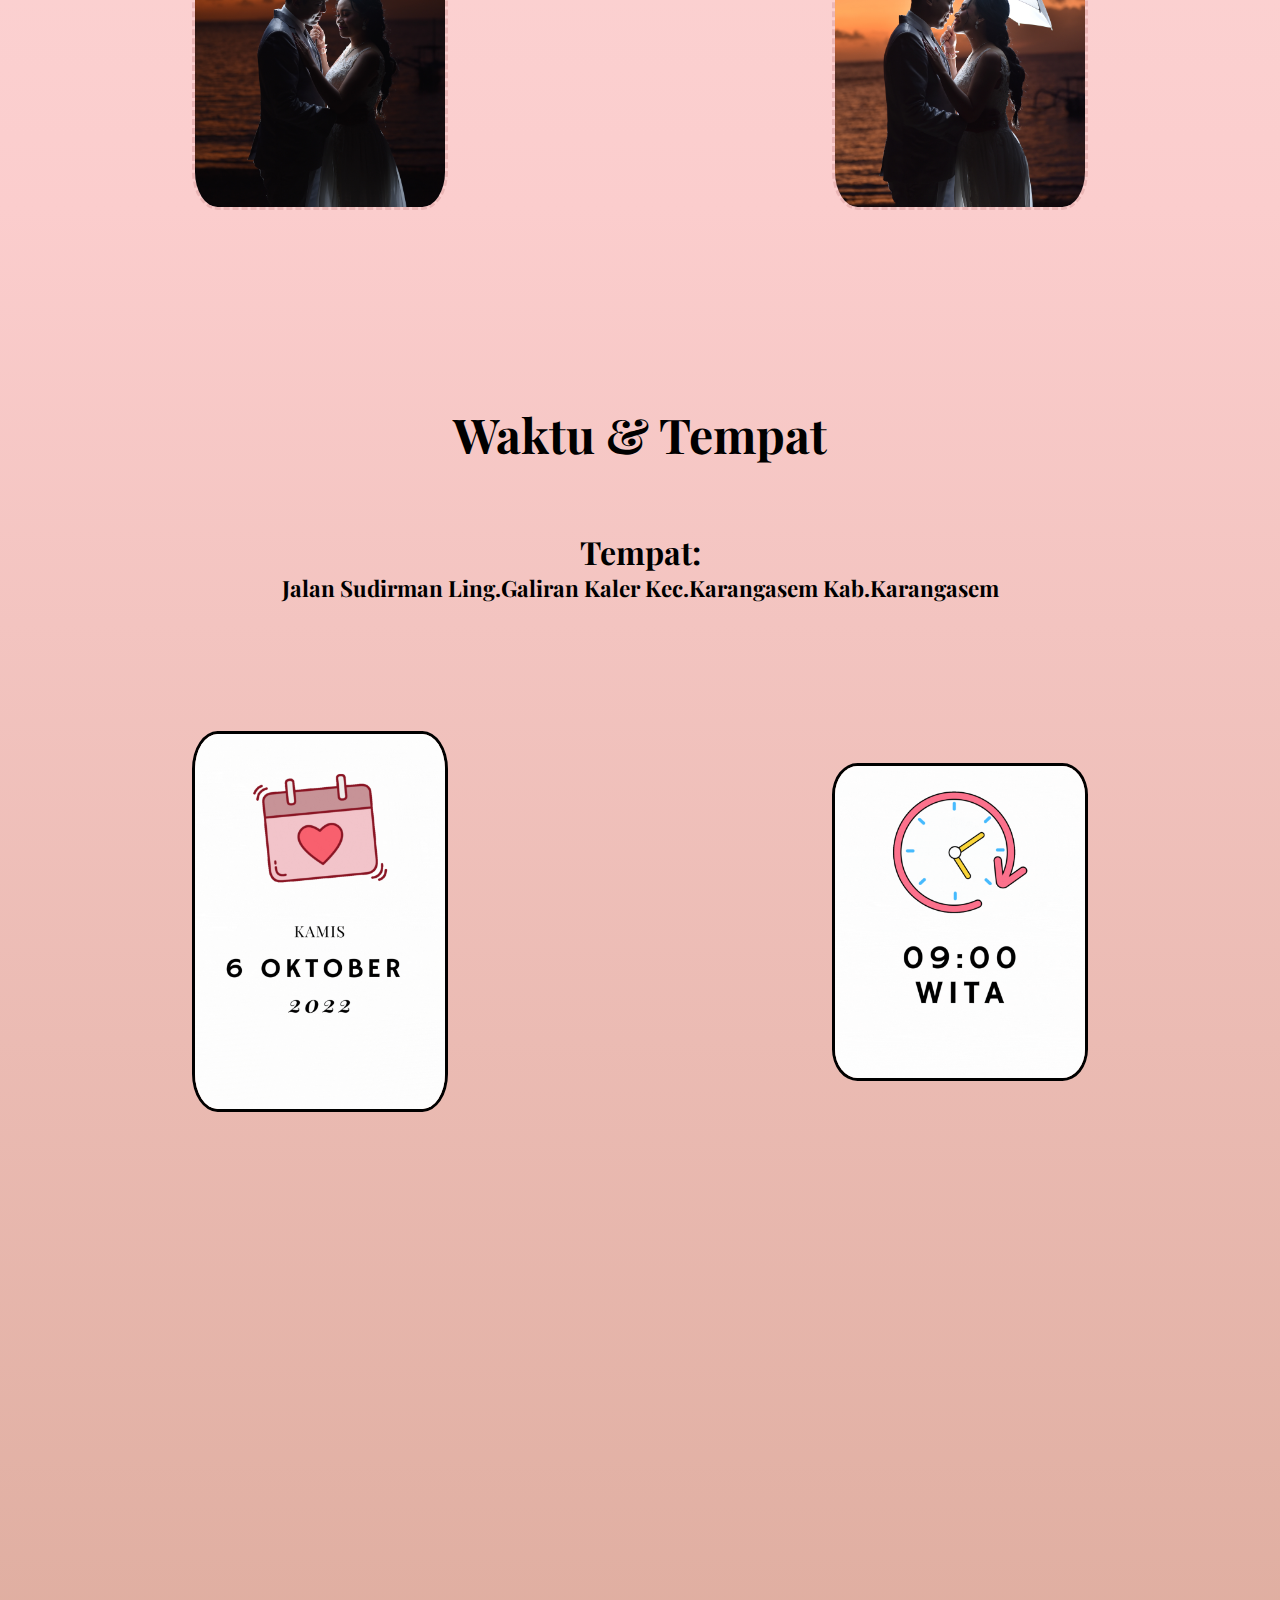
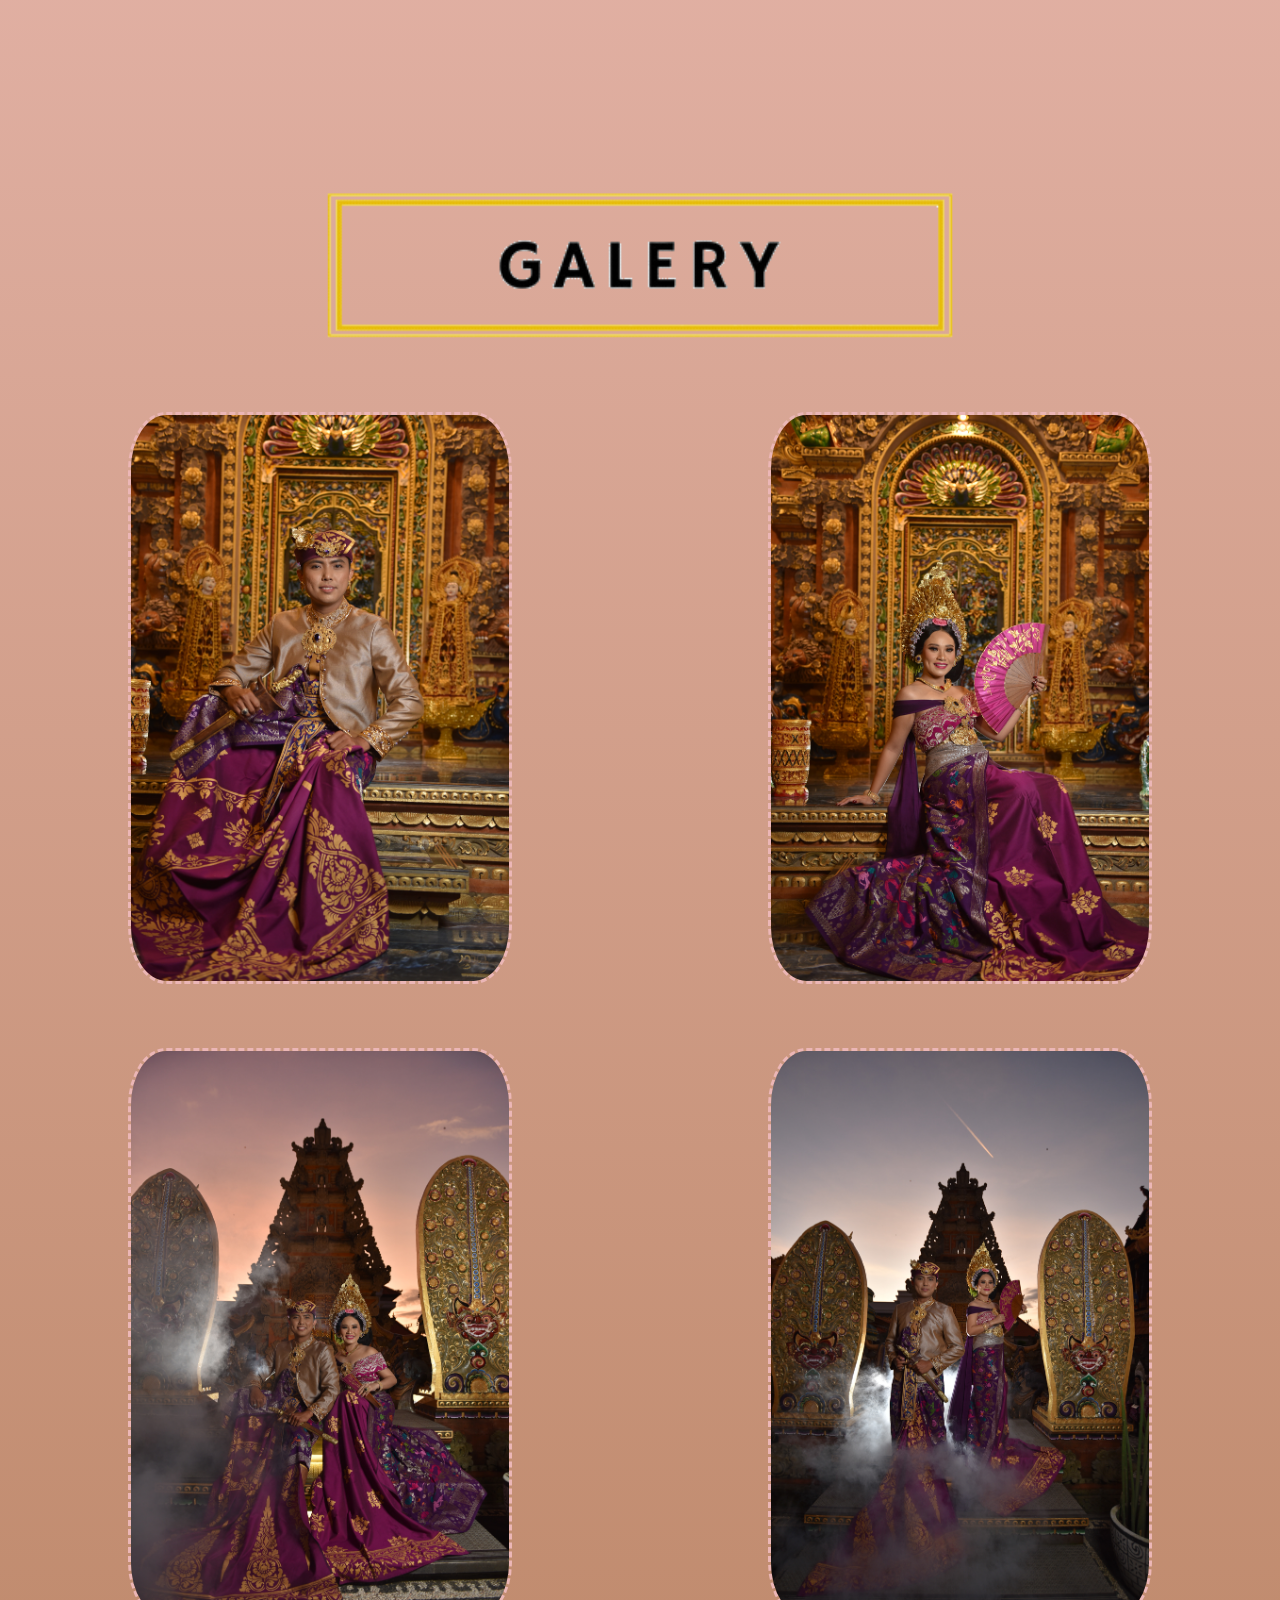
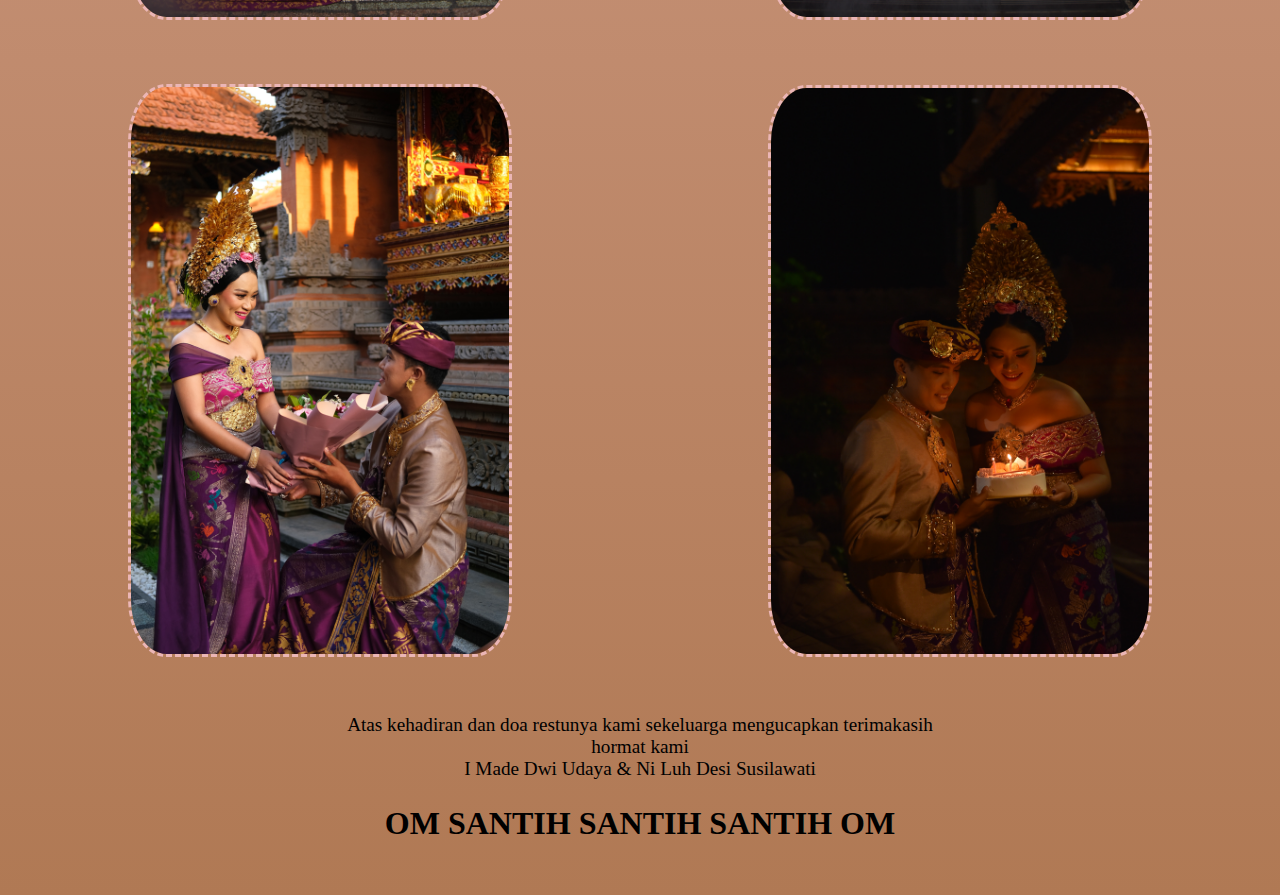
==== commit efa75121: "Update body.html" ====
--- a/body.html
+++ b/body.html
@@ -32,7 +32,7 @@
                     <img class="mySlides" src="gambar/15.JPG" alt="gambar1">
                 </div>
                 <script type="text/javascript" src="slideshow.js"></script>
-                <h4 class="animate__animated animate__bounceInLeft">Rabu, 6 Oktober 2022</h4>
+                <h4 class="animate__animated animate__bounceInLeft">Kamis, 6 Oktober 2022</h4>
                 <div class="opening">
                     <h5>
                         OM SWASTYASTU</h5>
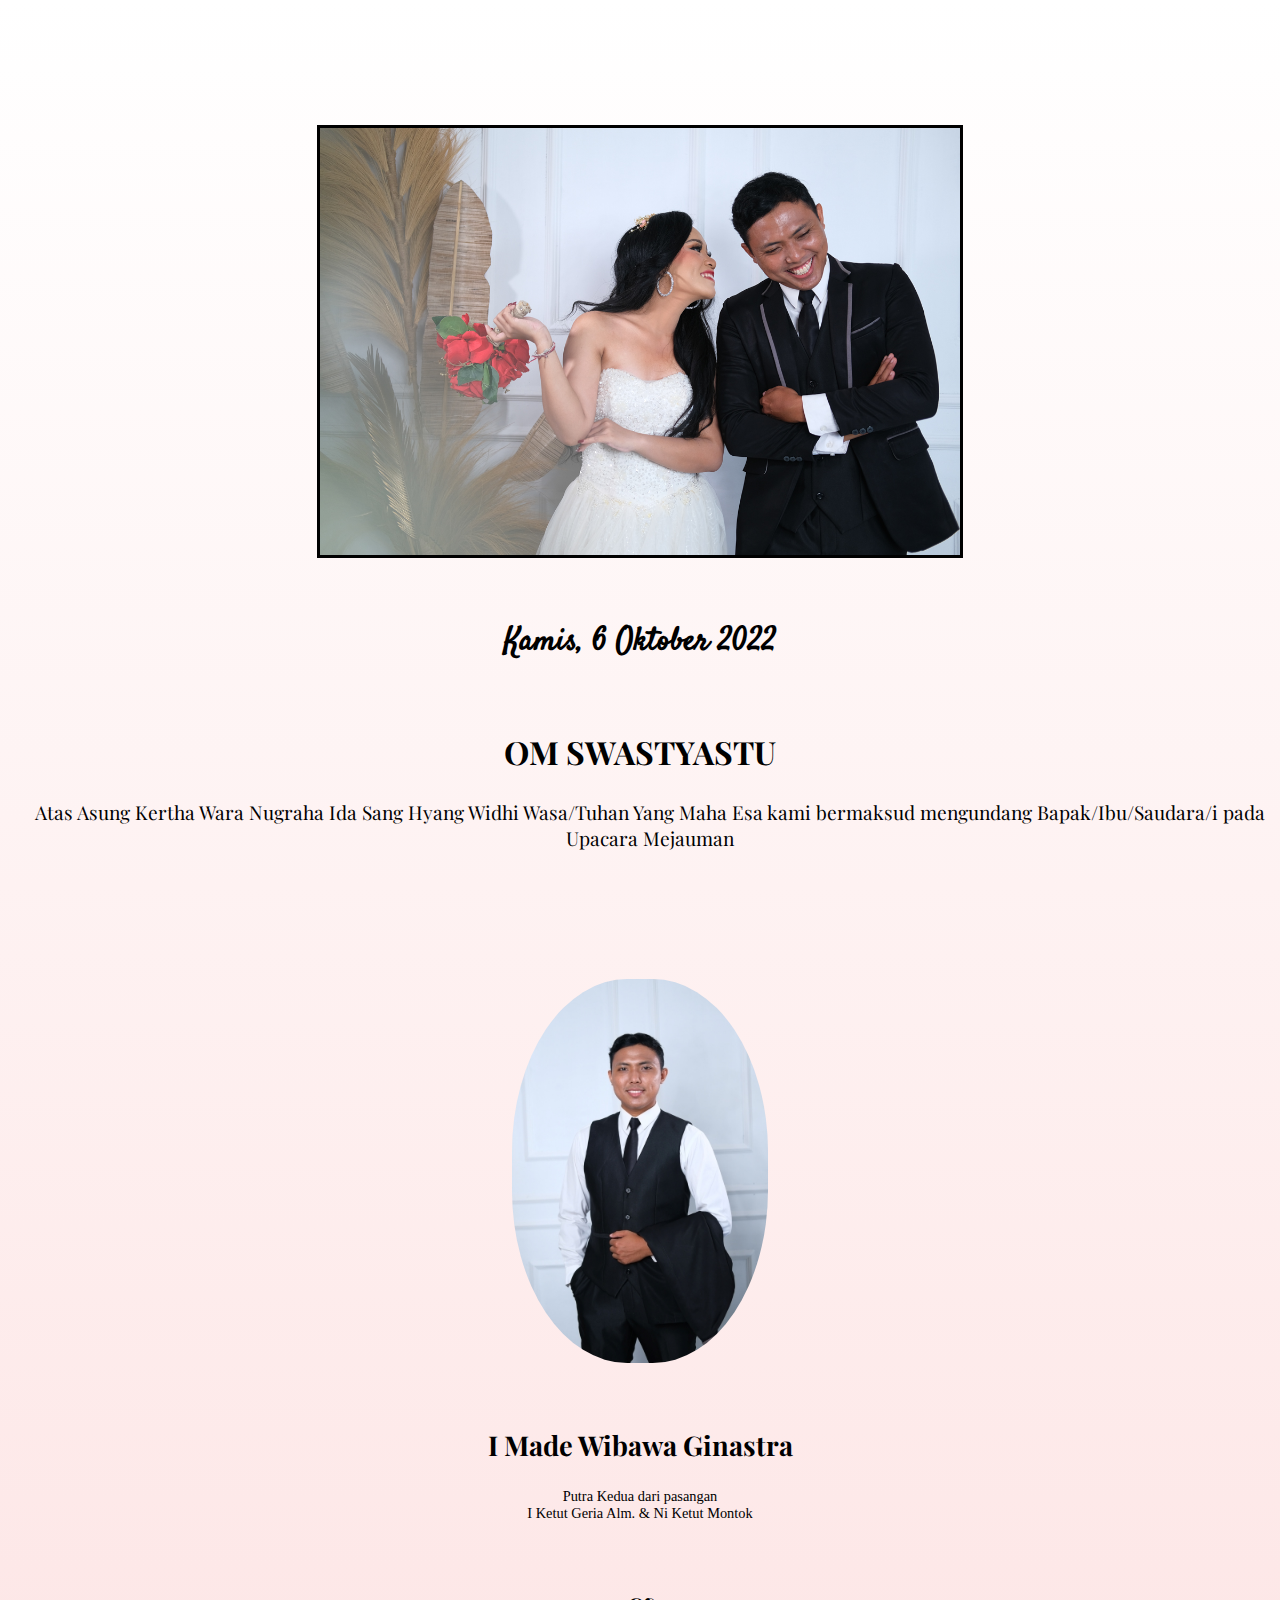
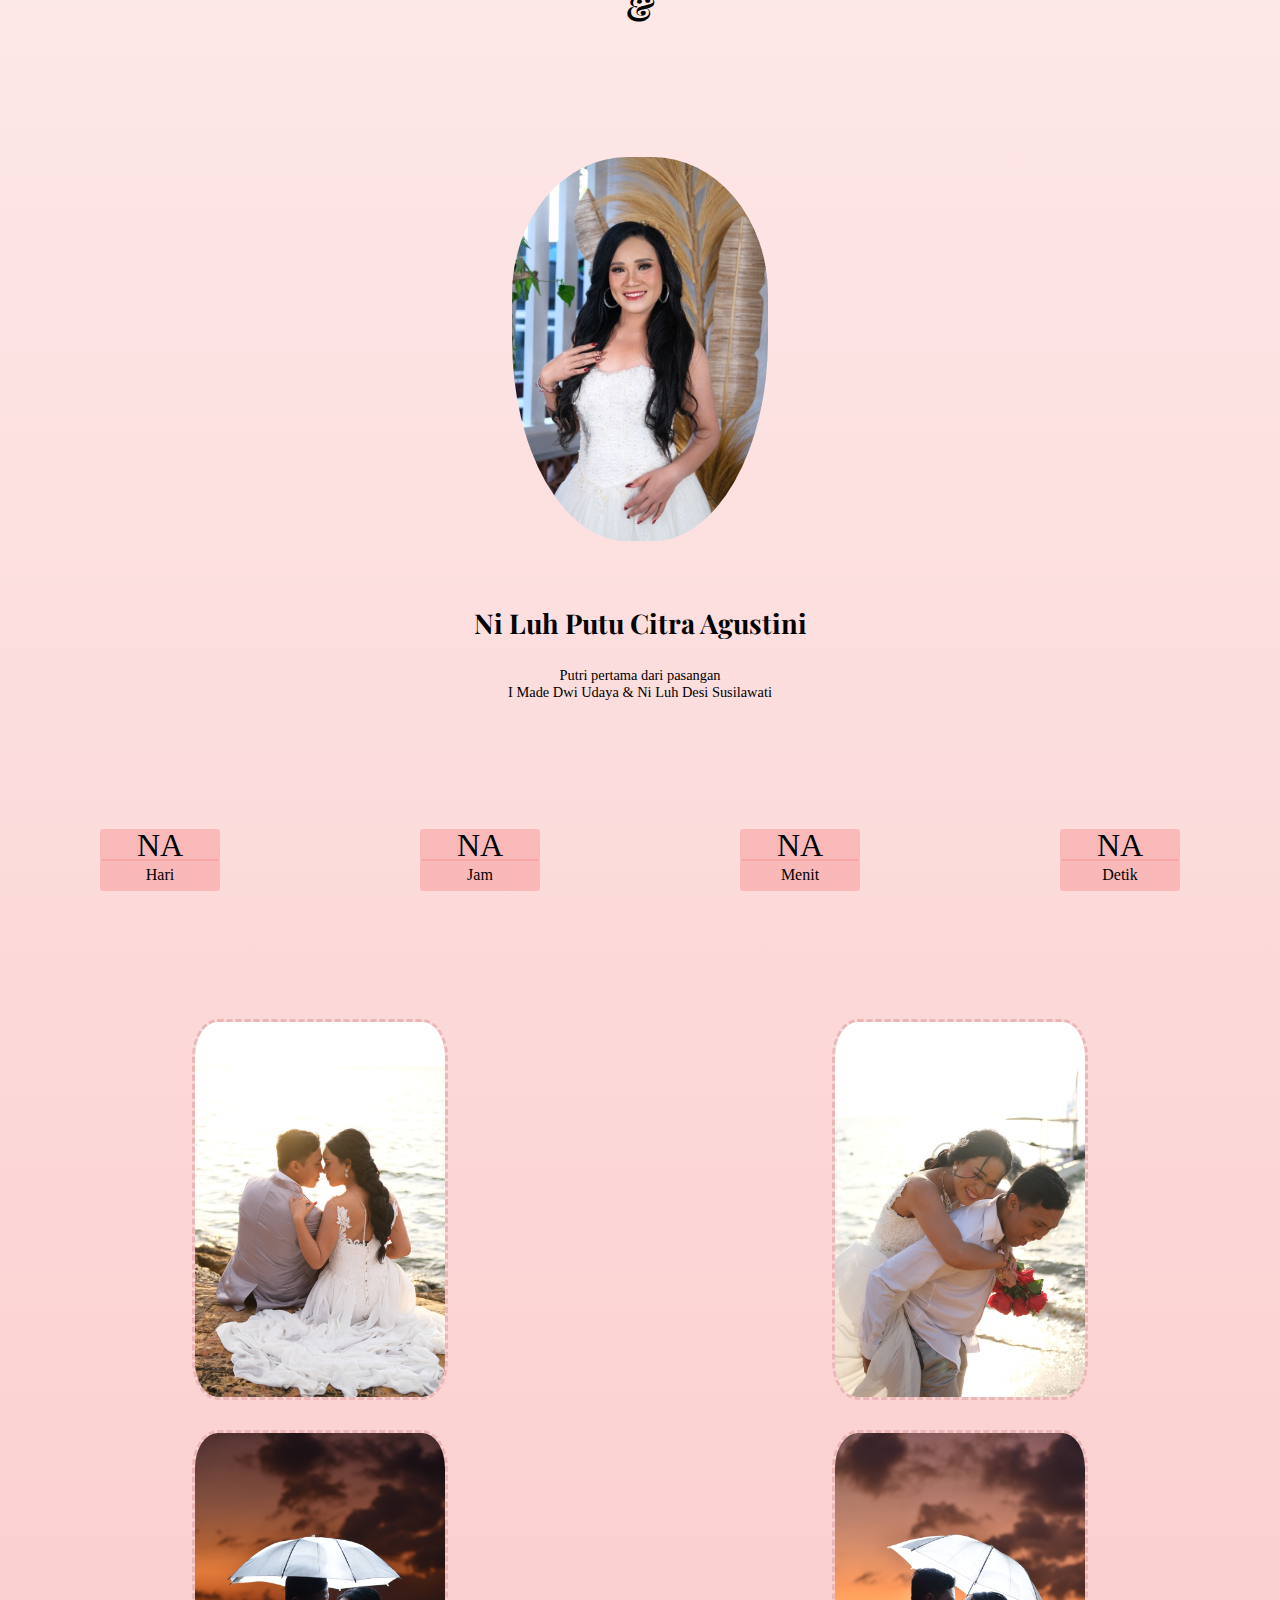
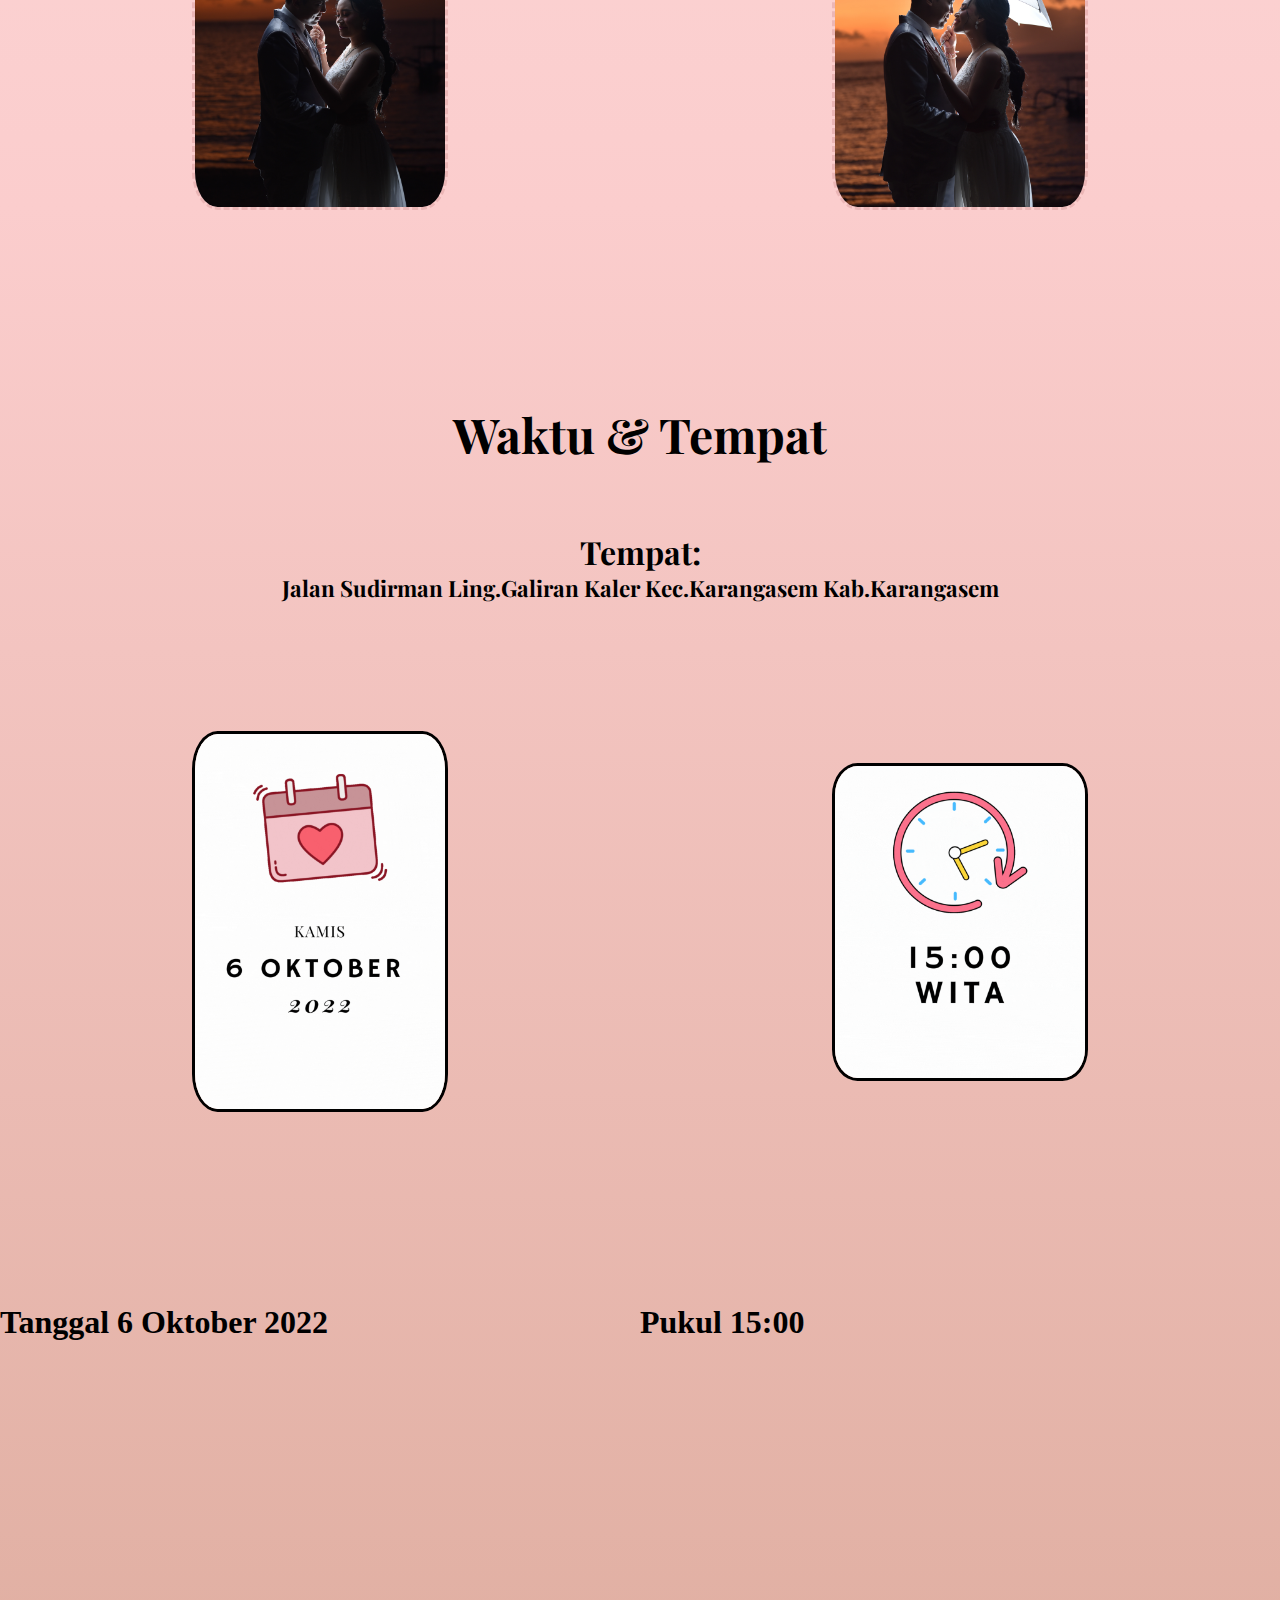
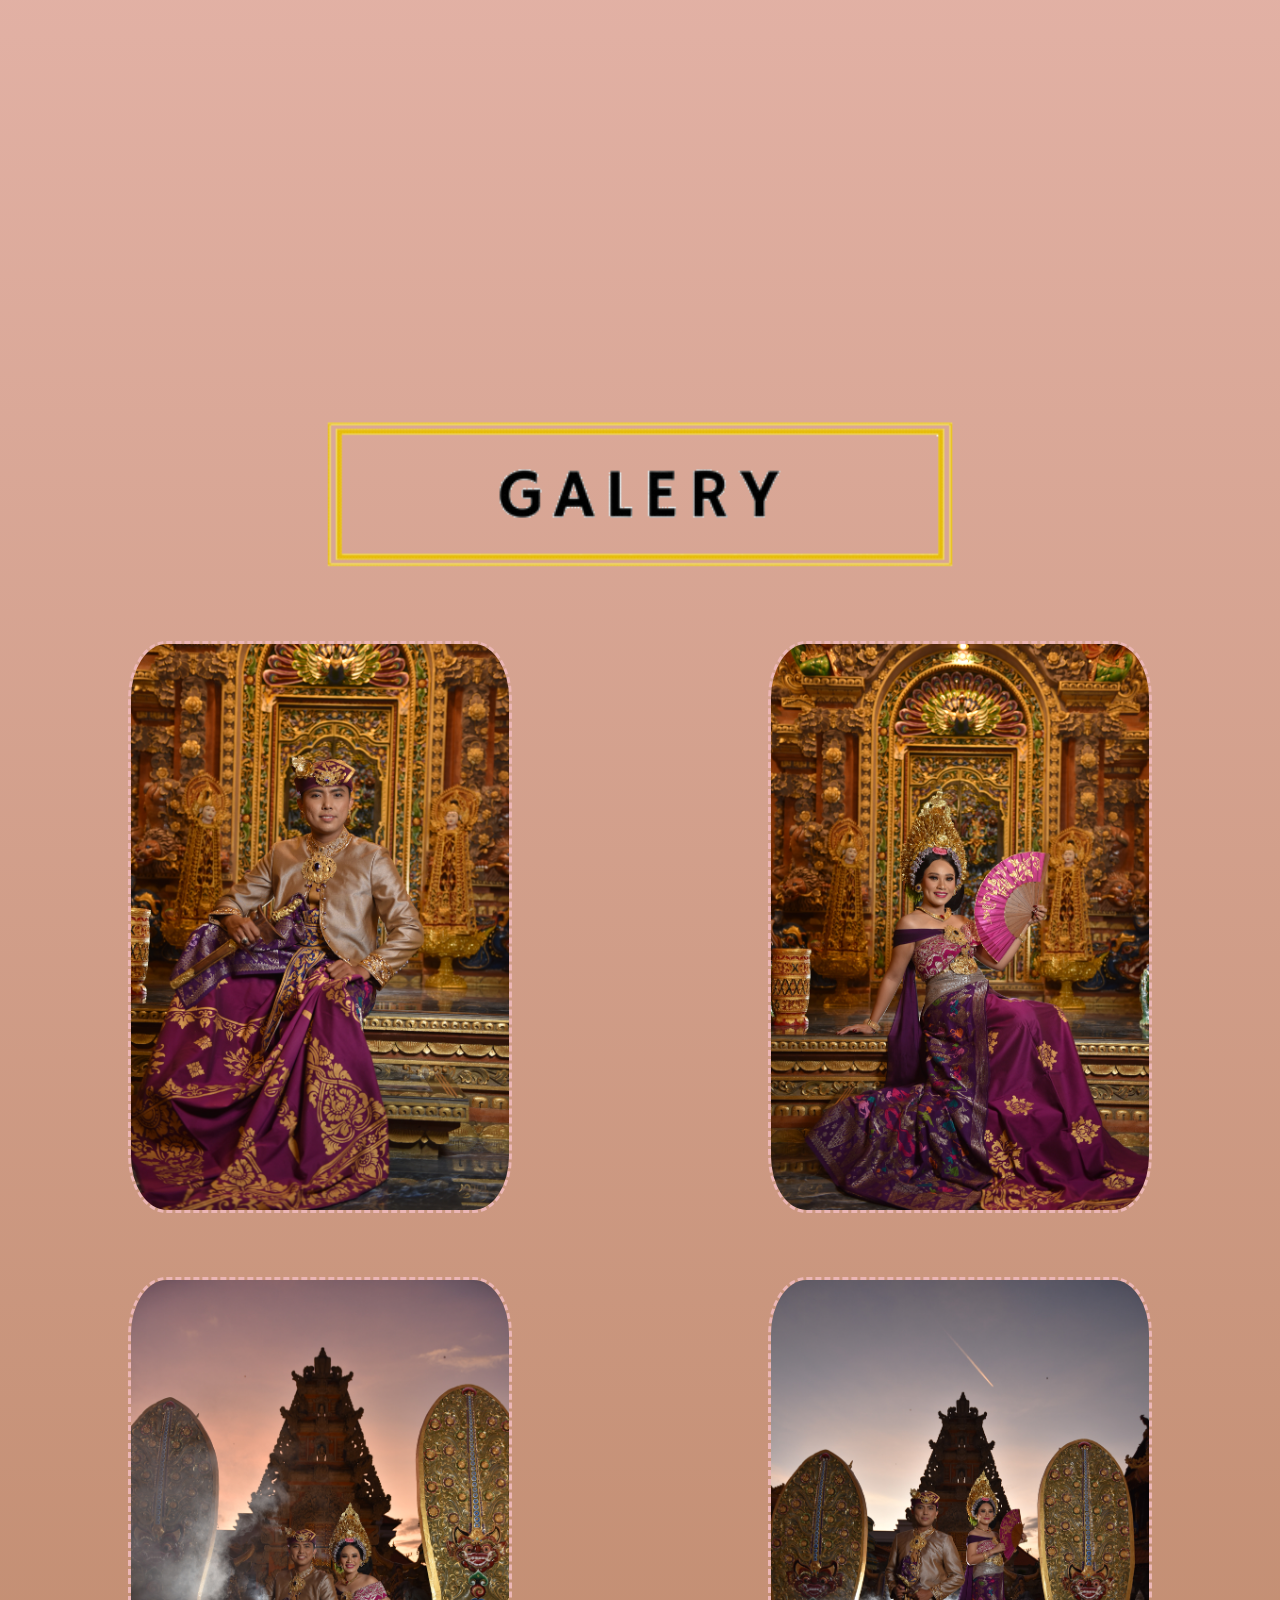
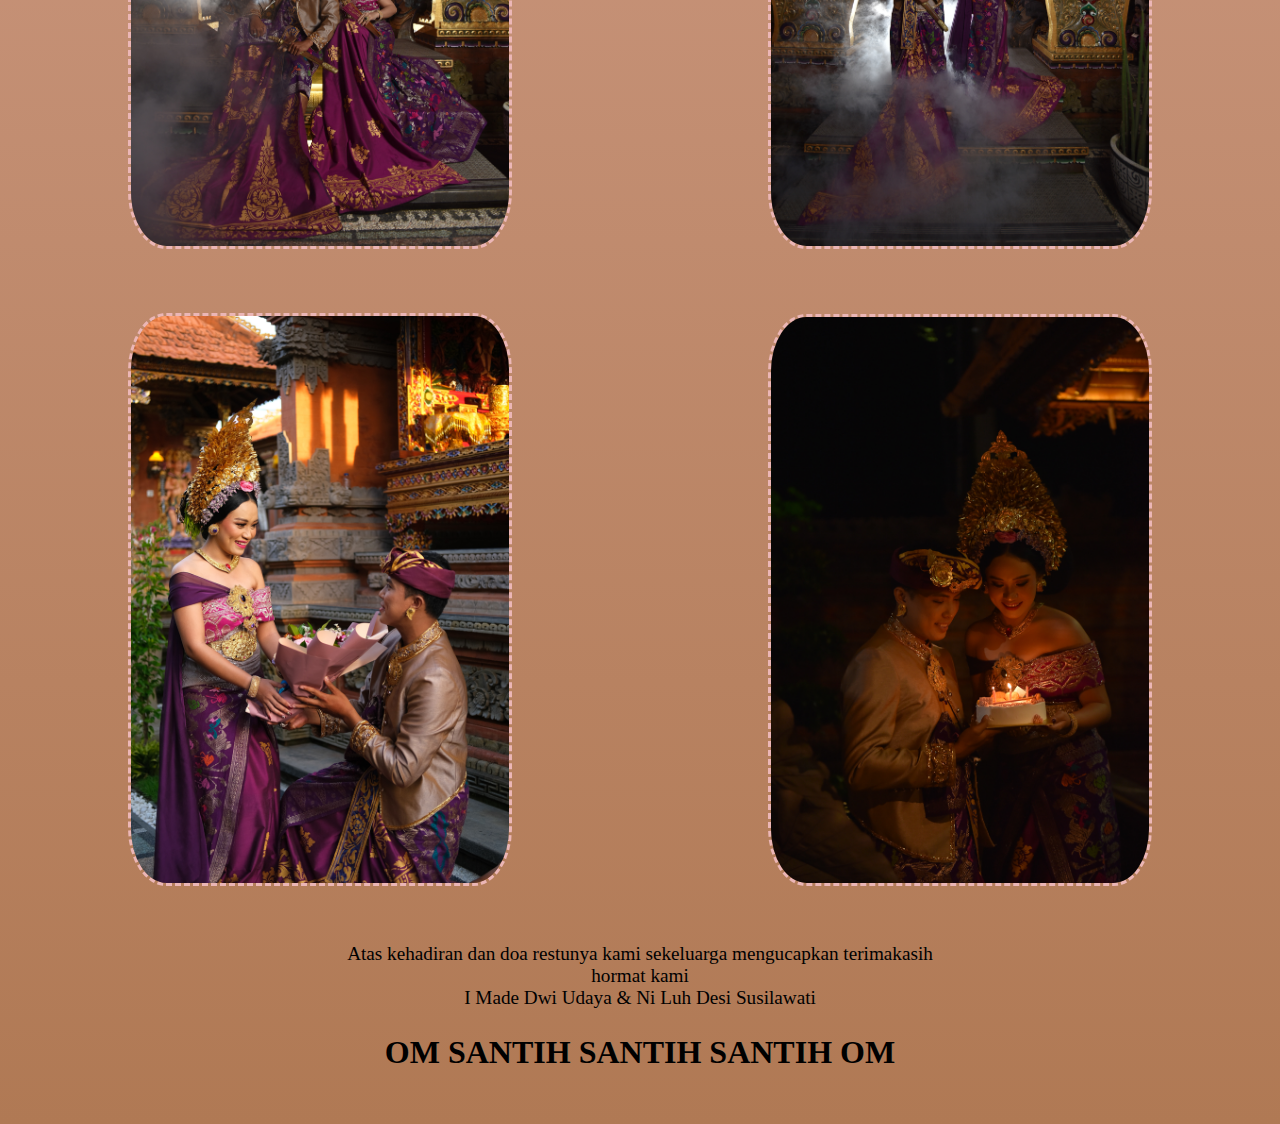
==== commit 6f275107: "Update body.html" ====
--- a/body.html
+++ b/body.html
@@ -94,6 +94,12 @@
                         <img src="date.gif" alt="date">
                         <img src="waktu.gif" alt="waktu">
                     </div>
+                    
+                      <div class="gif">
+                        <h1>Tanggal 6 Oktober 2022</h1>
+                        <h1>Pukul 15:00</h1>
+                    </div>
+                    
                     <iframe src="https://www.google.com/maps/embed?pb=!1m18!1m12!1m3!1d986.6261976981854!2d115.60588688810608!3d-8.450191173072543!2m3!1f0!2f0!3f0!3m2!1i1024!2i768!4f13.1!3m3!1m2!1s0x2dd2074420df263b%3A0xd3721170992f4fa3!2sWarung%20Jaya!5e0!3m2!1sid!2sid!4v1663157176157!5m2!1sid!2sid" width="600" height="450" style="border:0;" allowfullscreen="" loading="lazy" referrerpolicy="no-referrer-when-downgrade"></iframe>
 
                     <br>
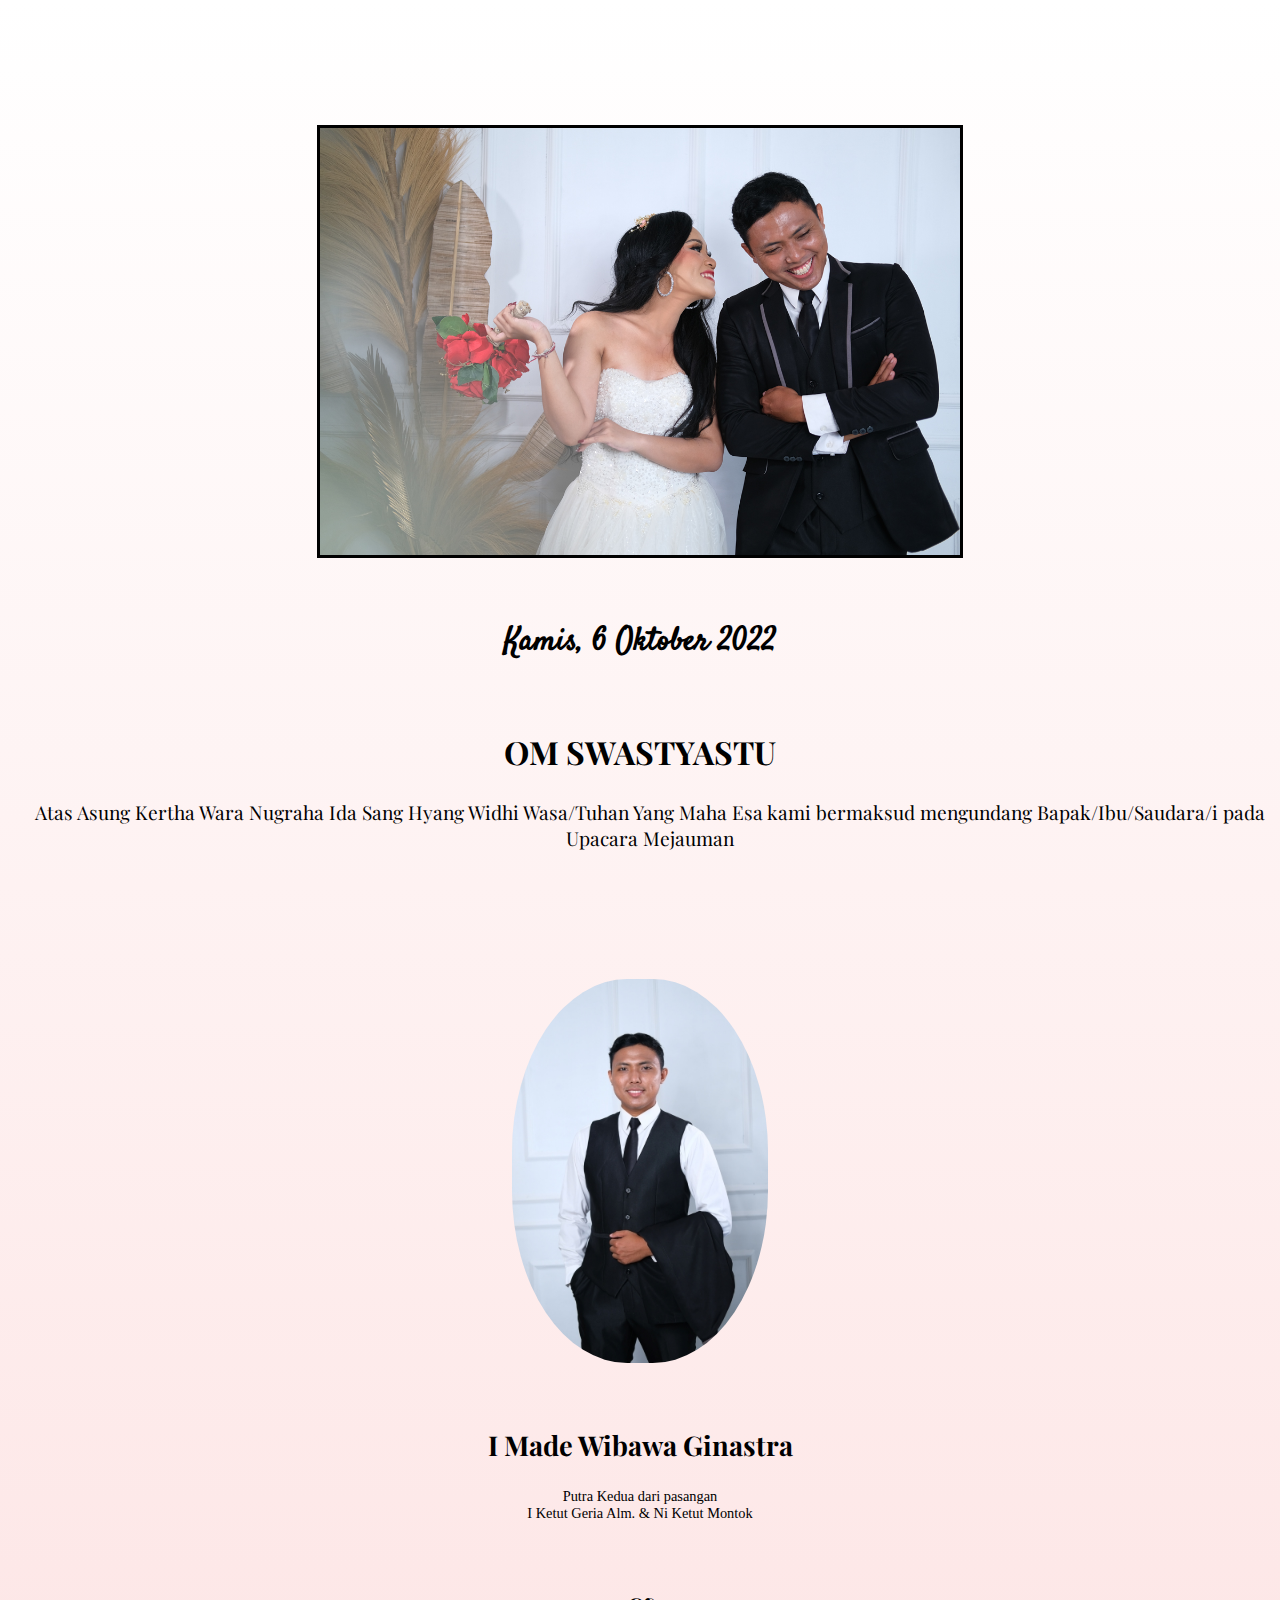
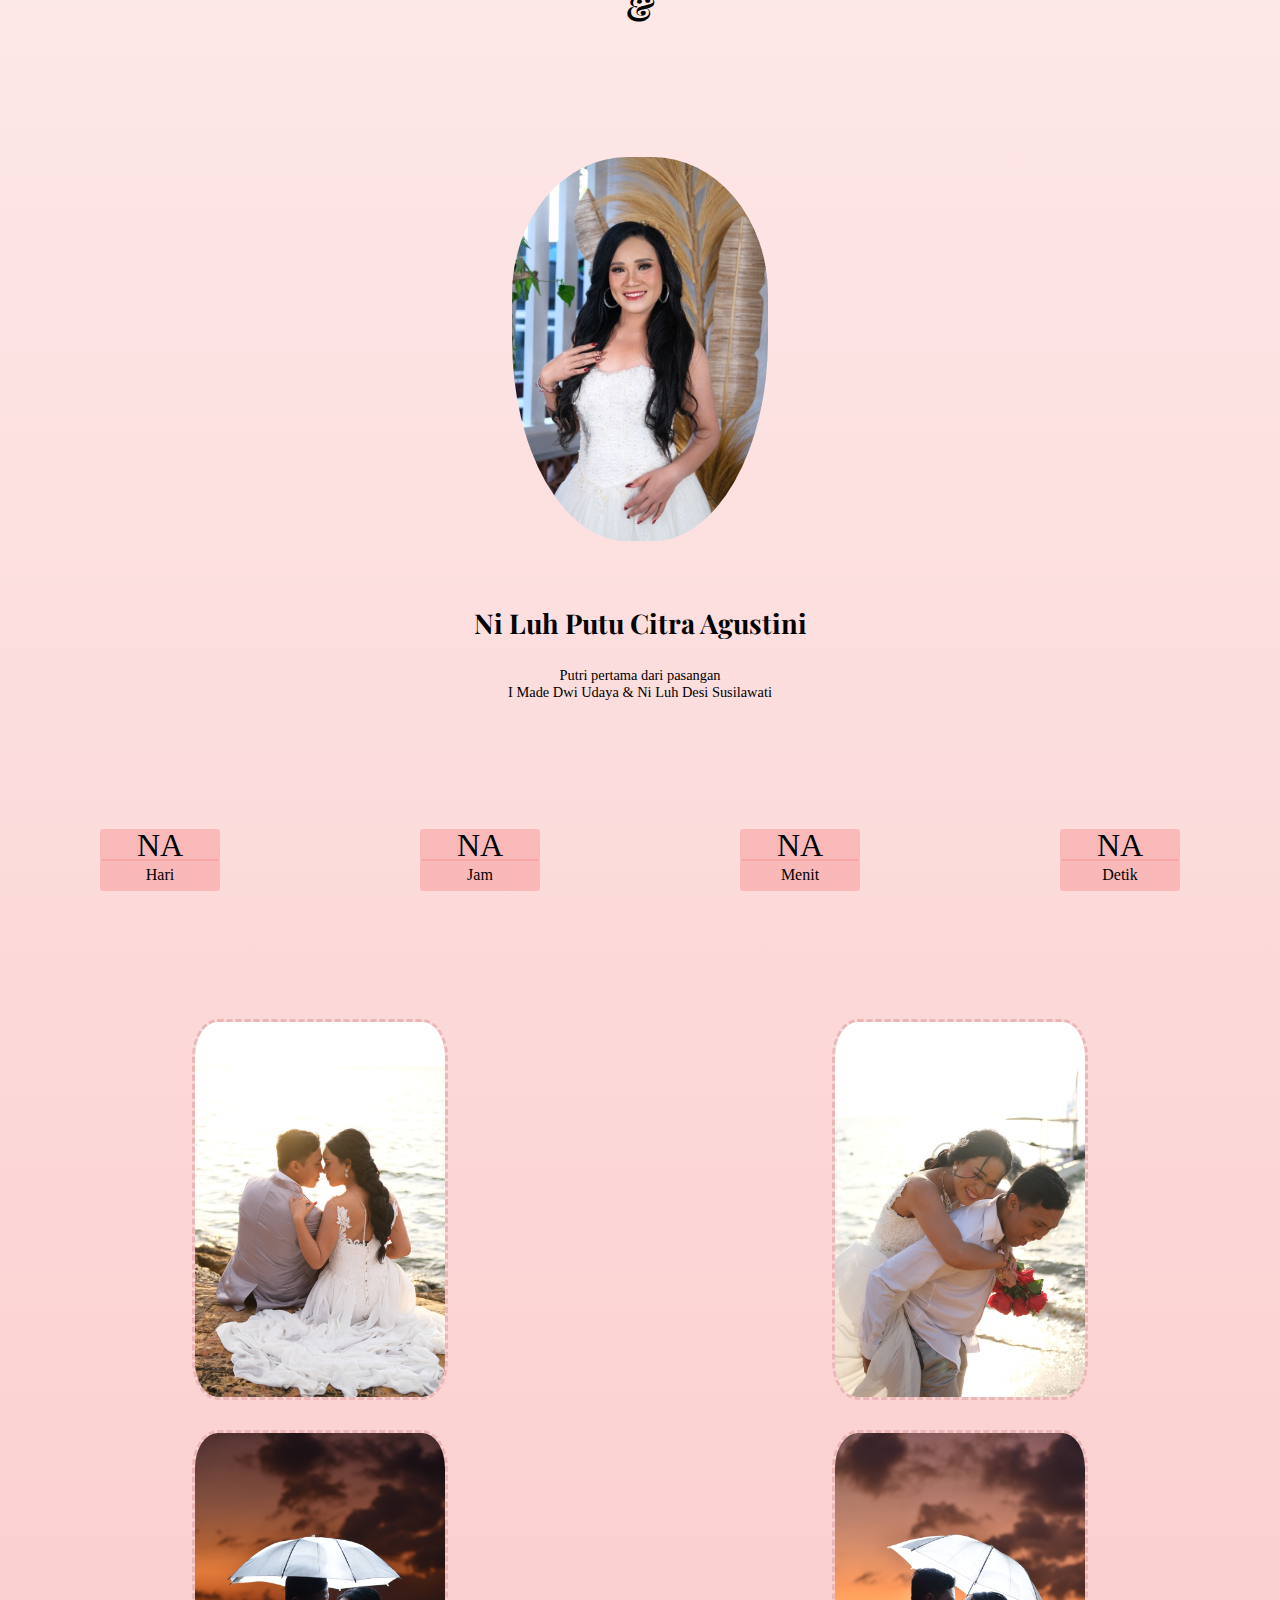
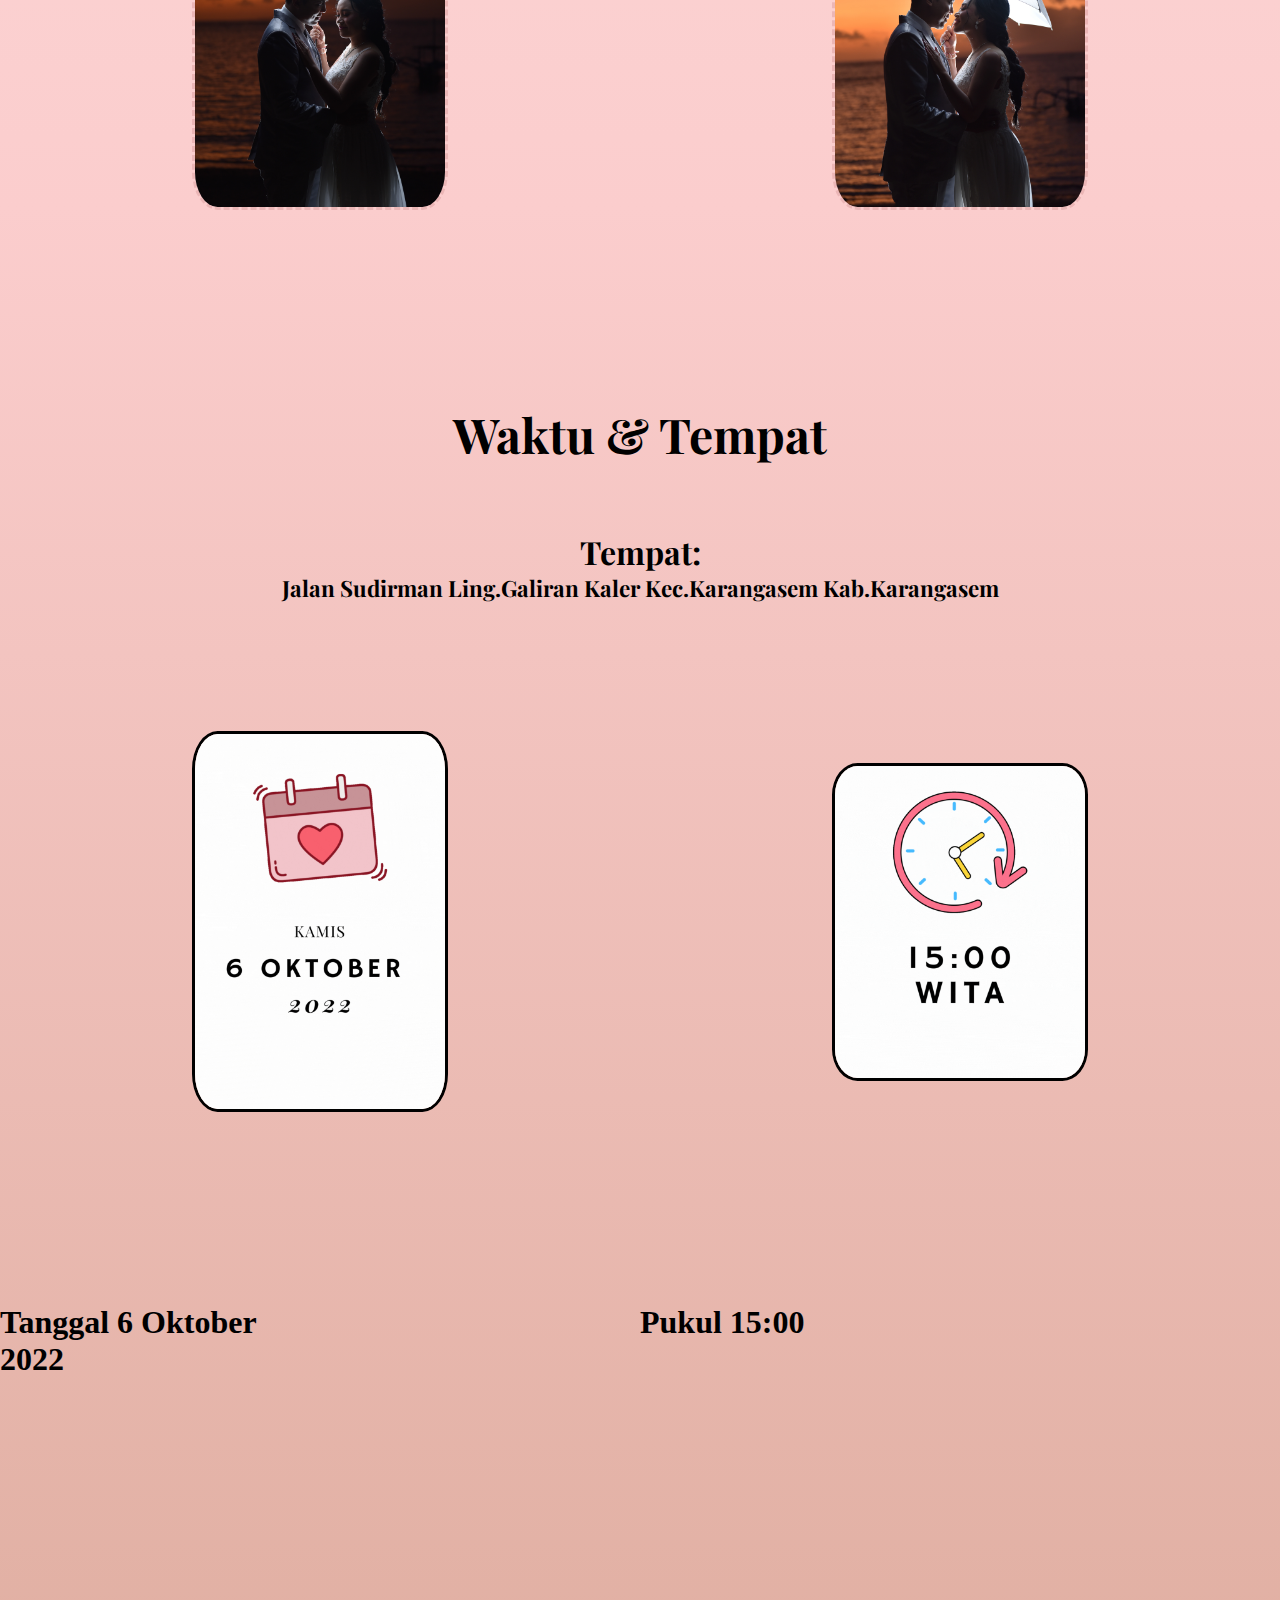
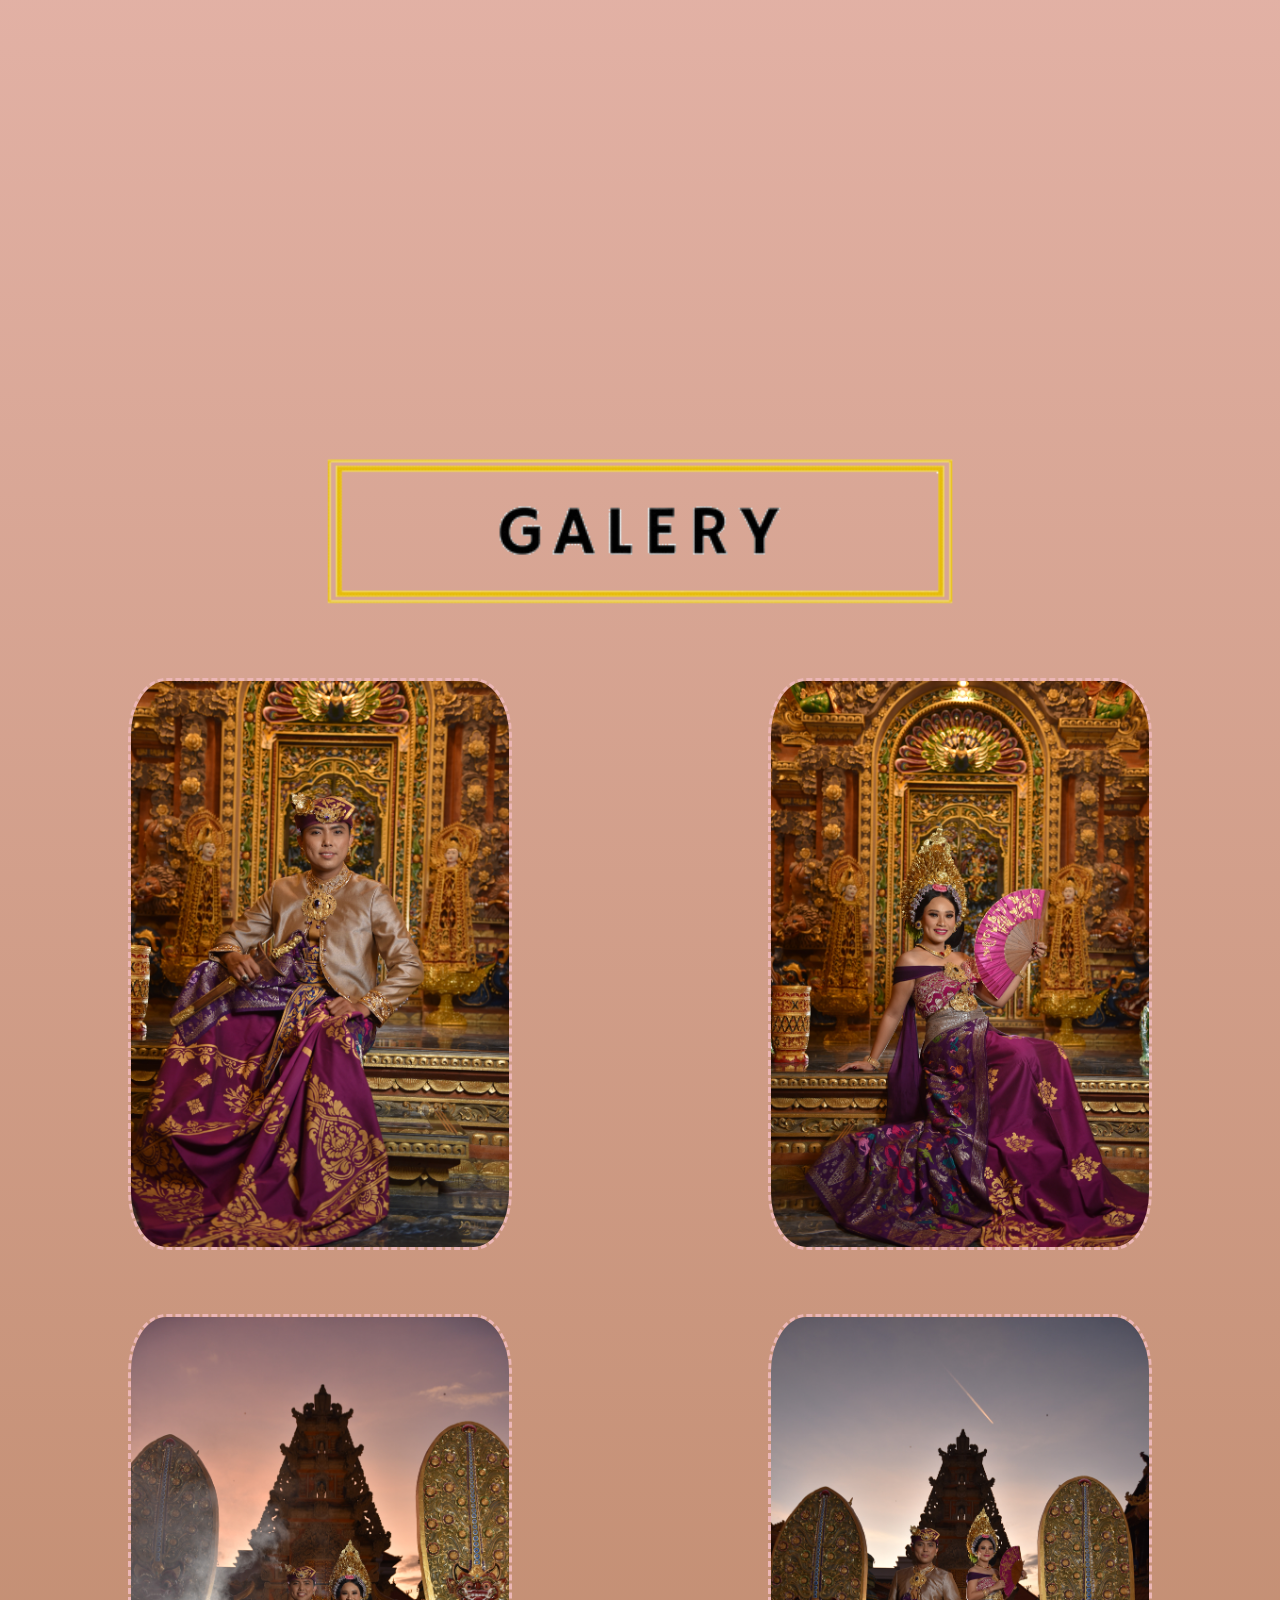
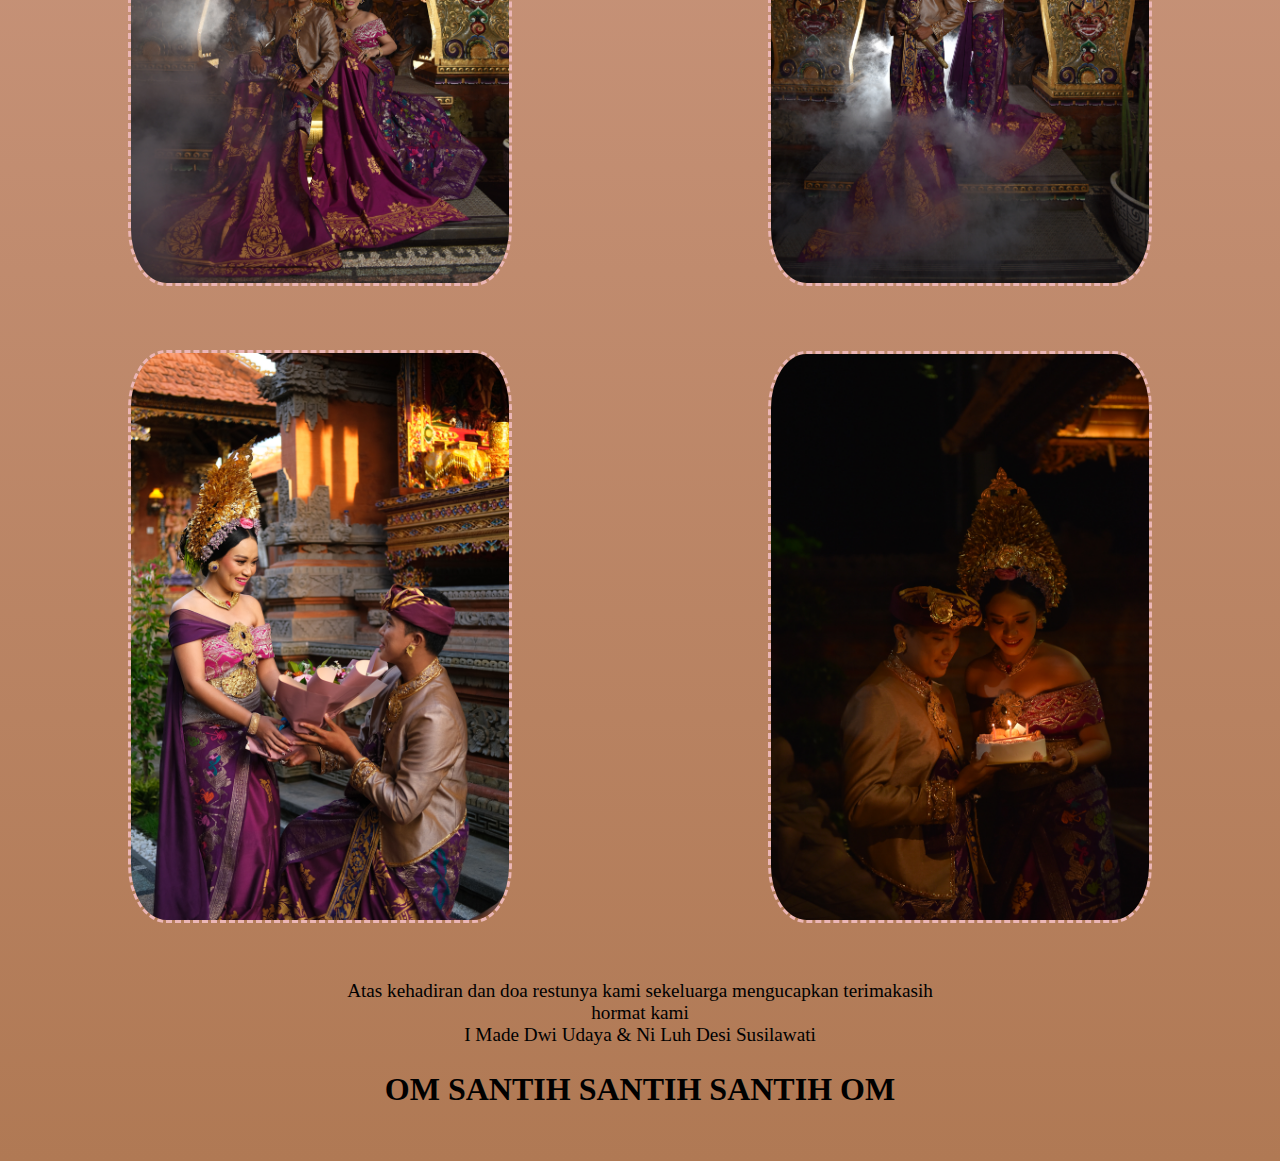
==== commit 8396d9c9: "Update body.html" ====
--- a/body.html
+++ b/body.html
@@ -96,7 +96,7 @@
                     </div>
                     
                       <div class="gif">
-                        <h1>Tanggal 6 Oktober 2022</h1>
+                        <h1>Tanggal 6 Oktober <br> 2022</h1>
                         <h1>Pukul 15:00</h1>
                     </div>
                     
--- a/style.css
+++ b/style.css
@@ -301,6 +301,14 @@
     border-radius: 10%;
     border-color: rgb(0, 0, 0);
     border-style: solid;
+}
+    
+.gif>h1{
+    font-size: larger;
+    text-align: center;
+    position: 0;
+    font-family: 'Playfair Display', serif;
+    
 }
 
 
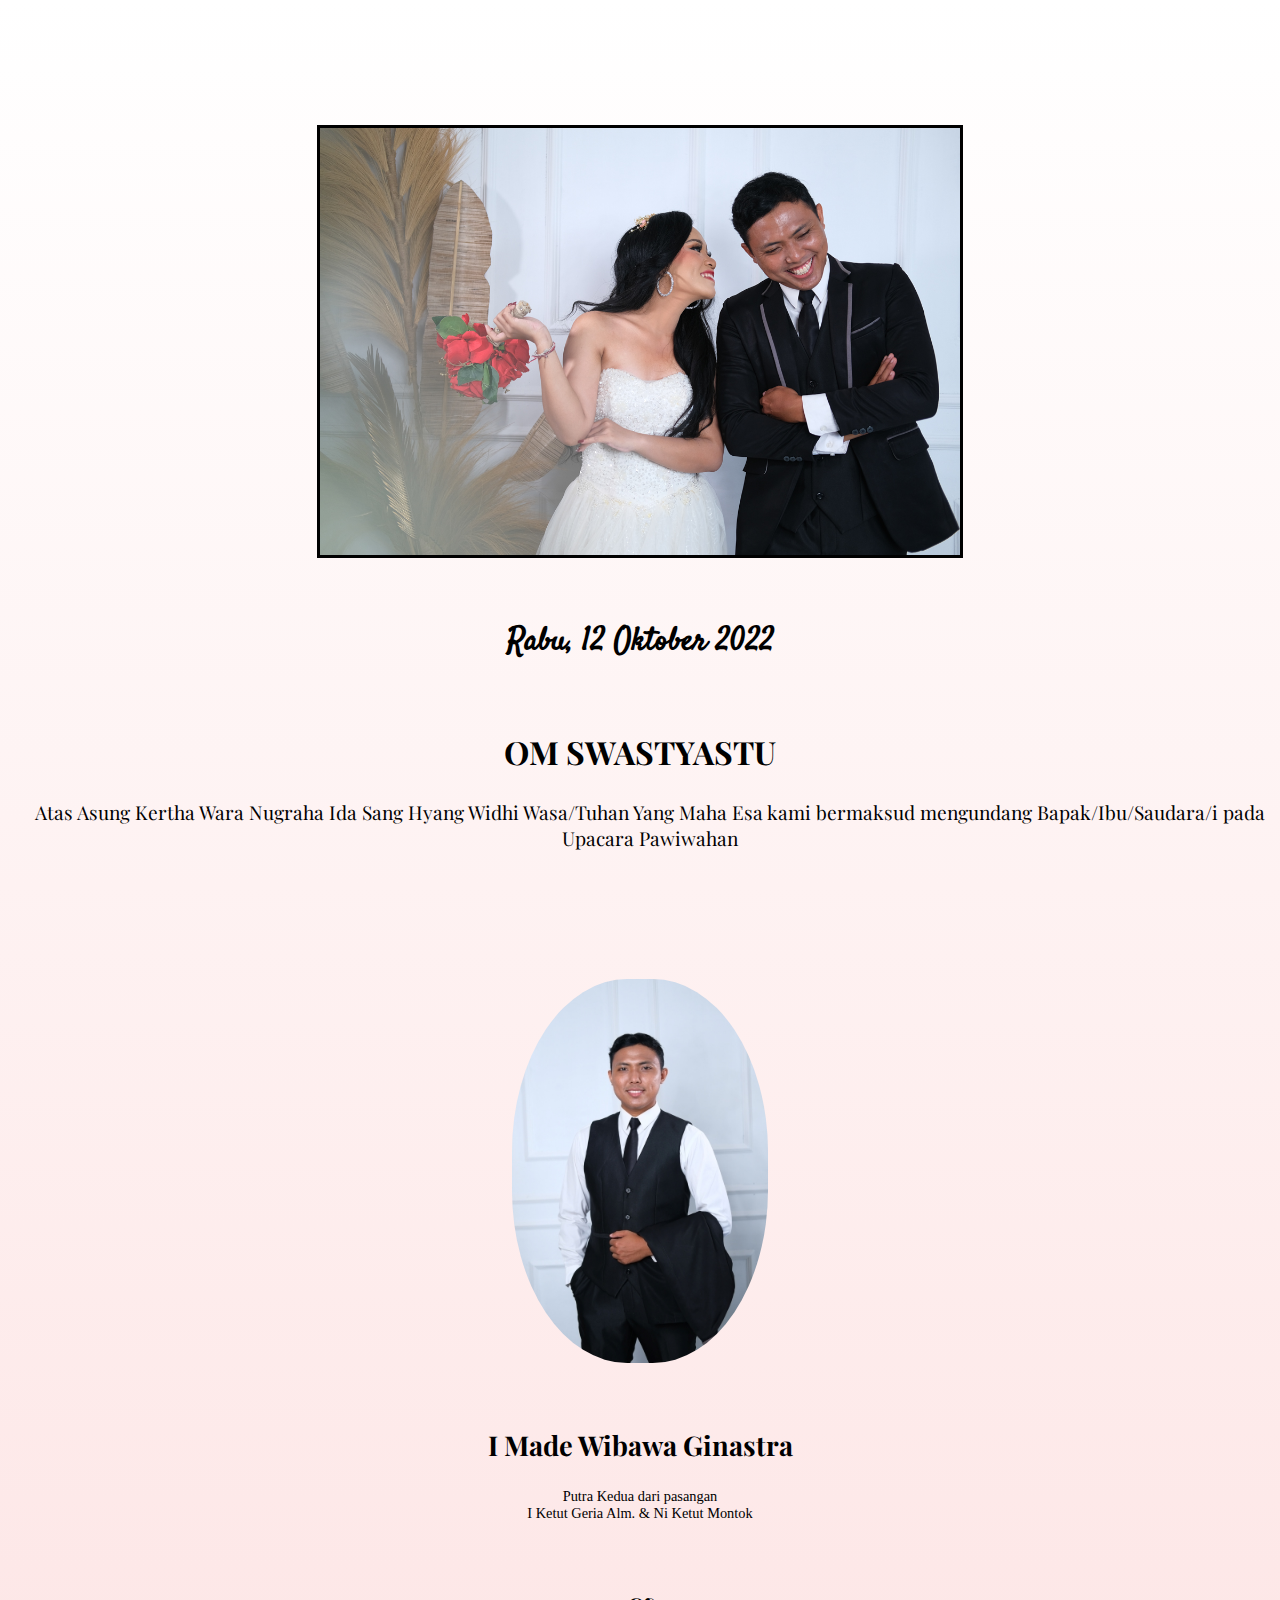
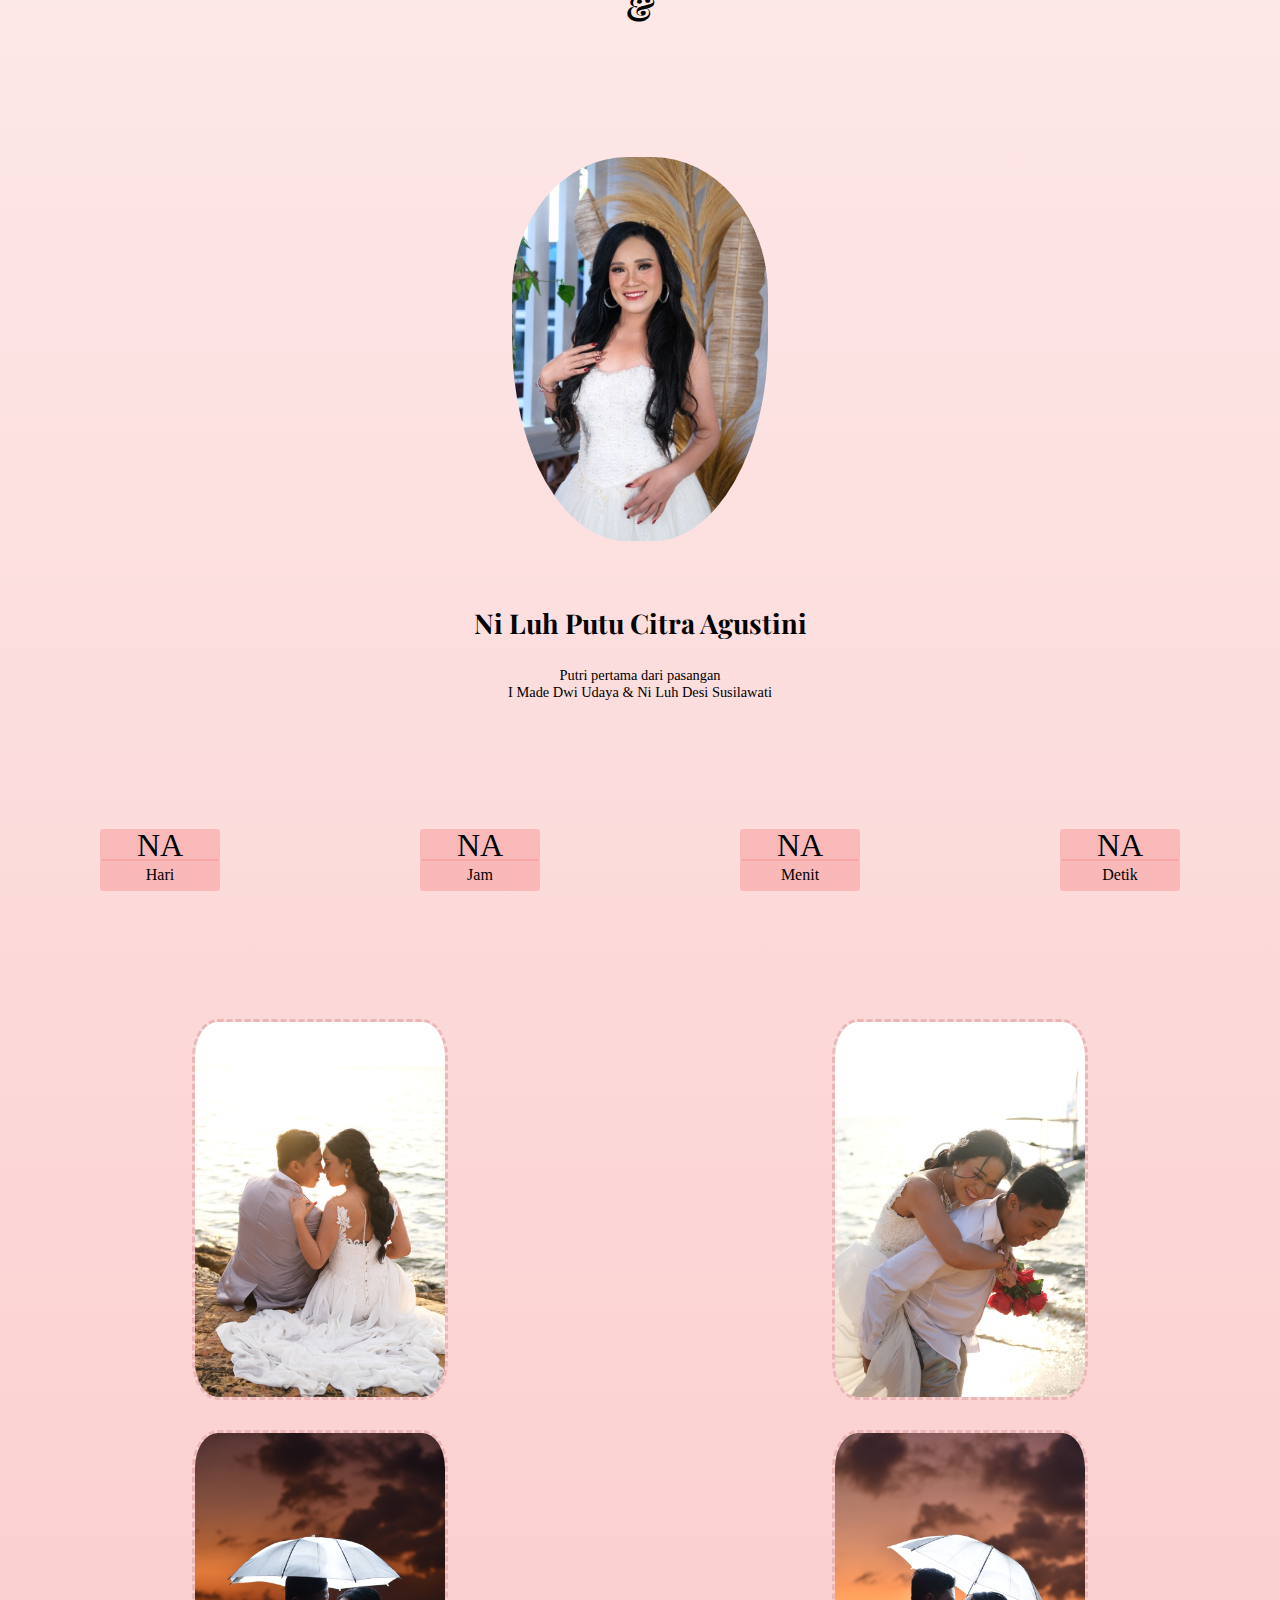
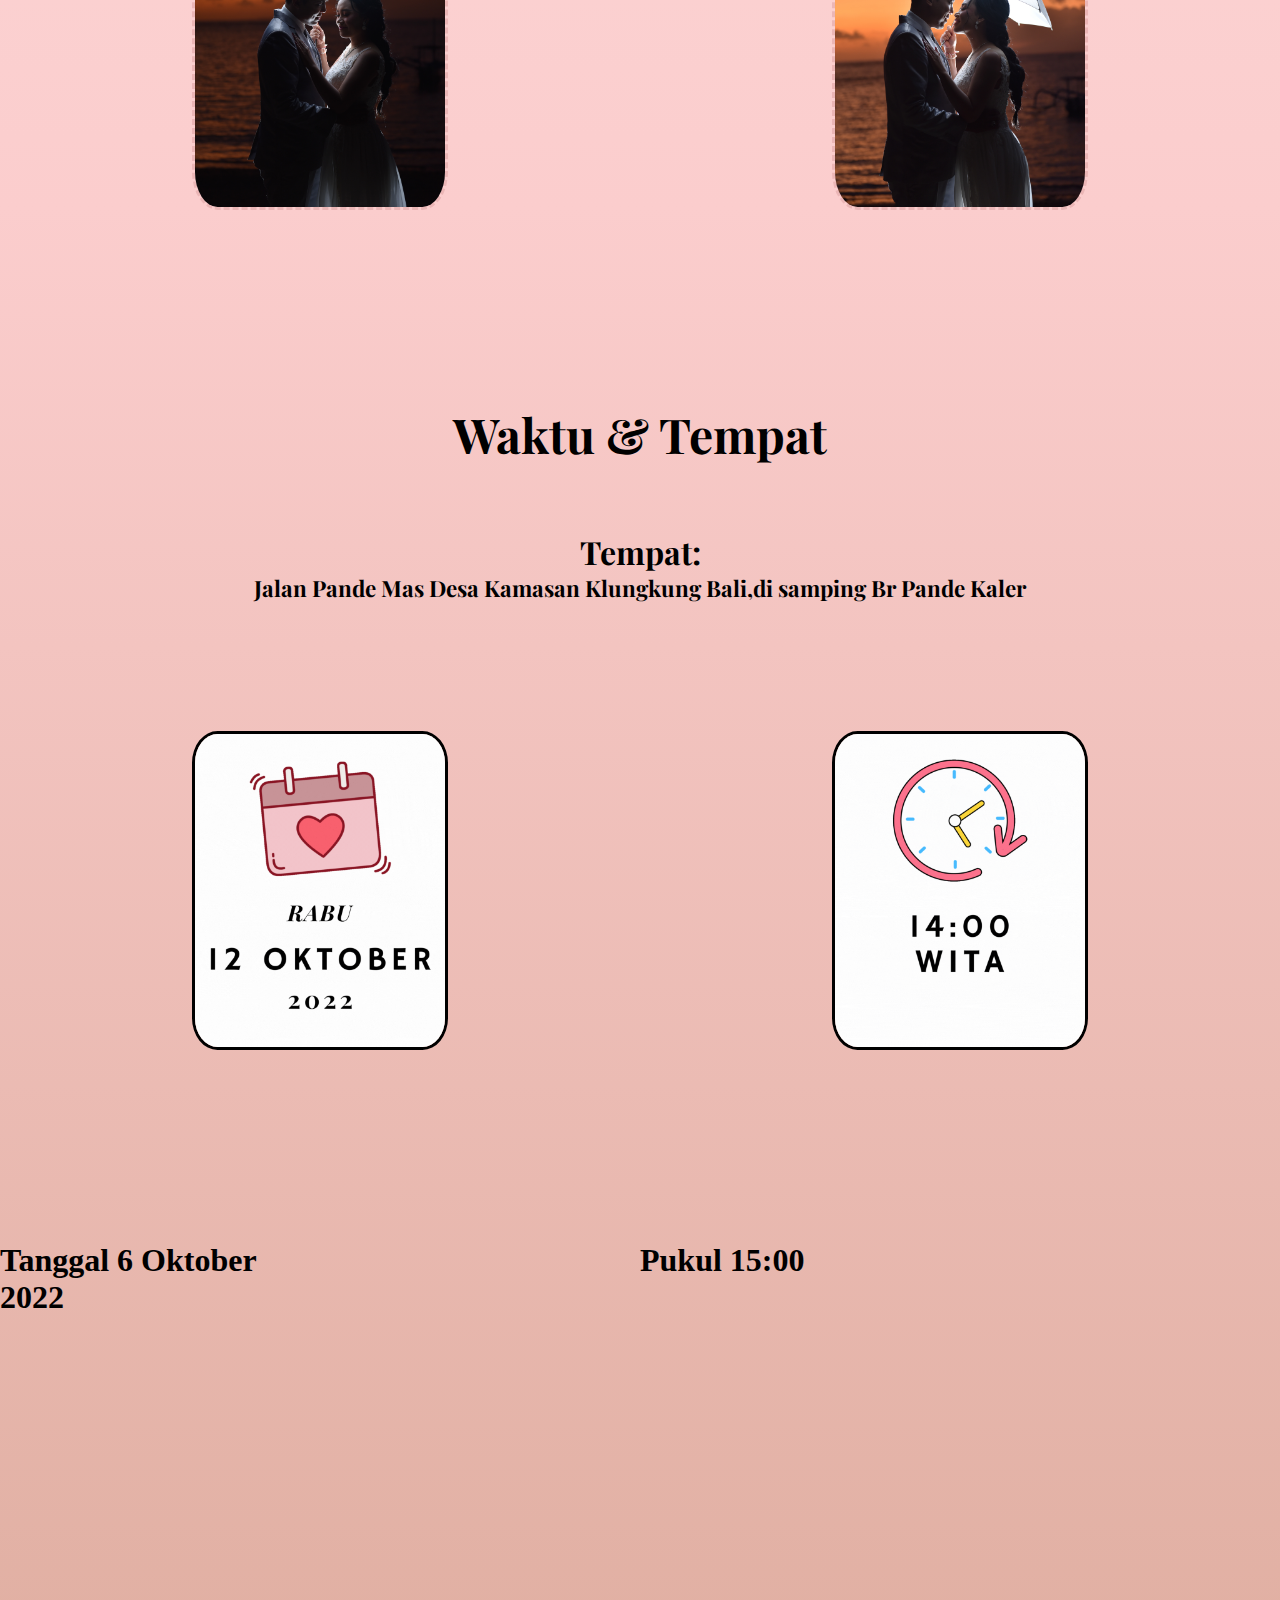
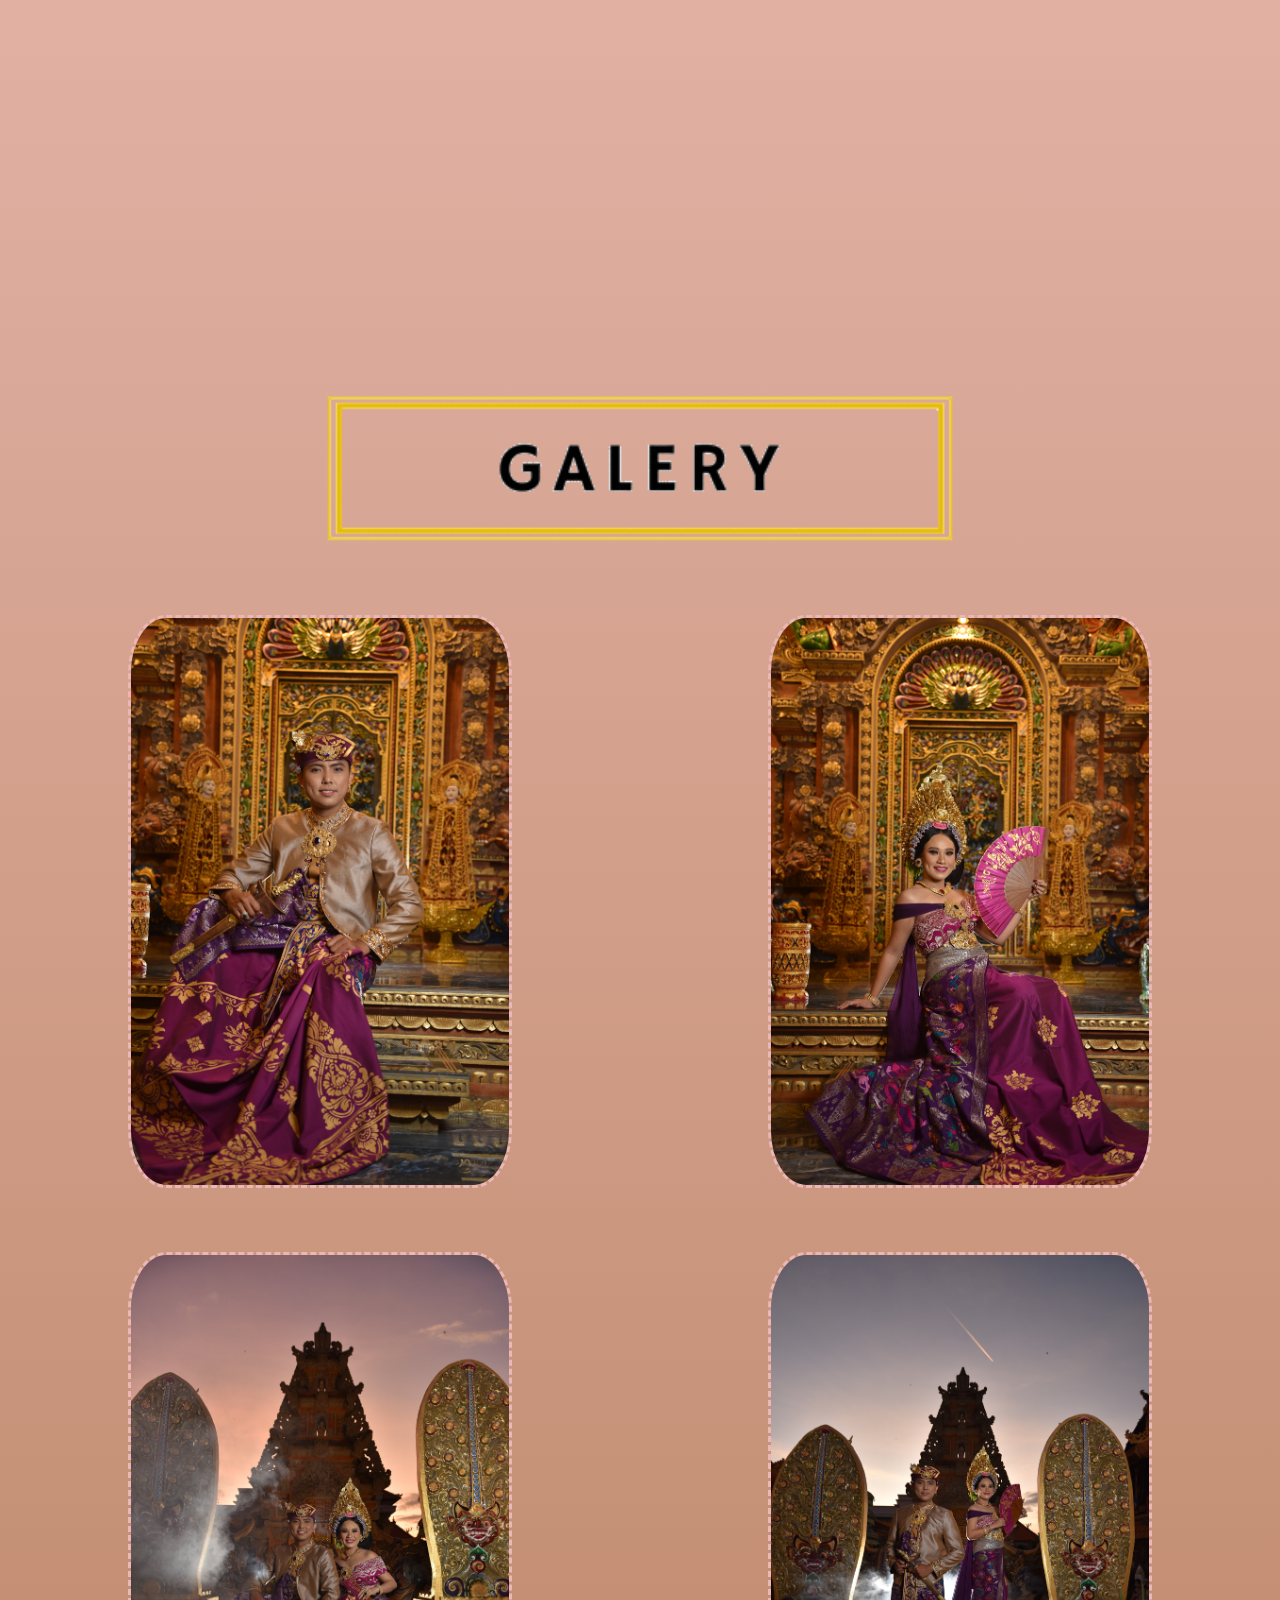
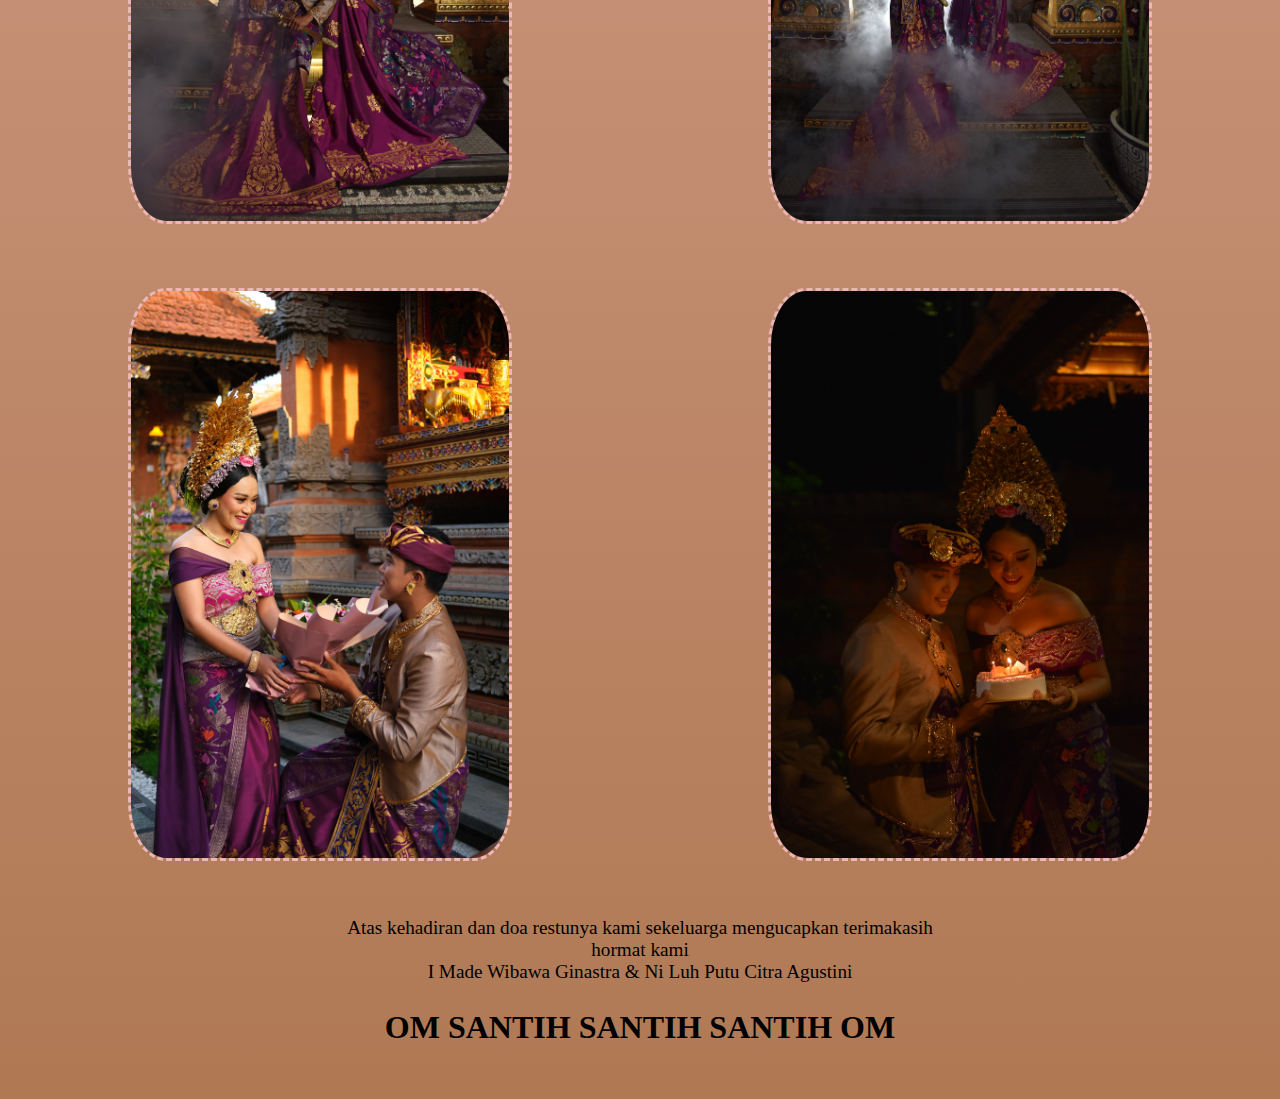
==== commit eac4e10a: "masang ke github" ====
--- a/body.html
+++ b/body.html
@@ -1,140 +1,147 @@
-<!DOCTYPE html>
-<html lang="en">
-    <head>
-        <meta charset="UTF-8">
-        <meta http-equiv="X-UA-Compatible" content="IE=edge">
-        <meta name="viewport" content="width=device-width, initial-scale=1.0">
-        <link rel="stylesheet" href="style.css">
-        <link
-            rel="stylesheet"
-            href="https://cdnjs.cloudflare.com/ajax/libs/animate.css/4.1.1/animate.min.css"/>
-        <title>PERNIKAHAN</title>
-    </head>
-    <body>
-
-        <div class="profile" id="profile">
-            <div class="container blue">
-                <div class="wrapper">
-                    <img class="mySlides" src="gambar/1.JPG" alt="gambar1">
-                    <img class="mySlides" src="gambar/2.JPG" alt="gambar1">
-                    <img class="mySlides" src="gambar/2.JPG" alt="gambar1">
-                    <img class="mySlides" src="gambar/3.JPG" alt="gambar1">
-                    <img class="mySlides" src="gambar/5.JPG" alt="gambar1">
-                    <img class="mySlides" src="gambar/6.JPG" alt="gambar1">
-                    <img class="mySlides" src="gambar/7.JPG" alt="gambar1">
-                    <img class="mySlides" src="gambar/8.JPG" alt="gambar1">
-                    <img class="mySlides" src="gambar/9.JPG" alt="gambar1">
-                    <img class="mySlides" src="gambar/10.JPG" alt="gambar1">
-                    <img class="mySlides" src="gambar/11.JPG" alt="gambar1">
-                    <img class="mySlides" src="gambar/12.JPG" alt="gambar1">
-                    <img class="mySlides" src="gambar/13.JPG" alt="gambar1">
-                    <img class="mySlides" src="gambar/14.JPG" alt="gambar1">
-                    <img class="mySlides" src="gambar/15.JPG" alt="gambar1">
-                </div>
-                <script type="text/javascript" src="slideshow.js"></script>
-                <h4 class="animate__animated animate__bounceInLeft">Kamis, 6 Oktober 2022</h4>
-                <div class="opening">
-                    <h5>
-                        OM SWASTYASTU</h5>
-                    <p>
-                        <br>
-                        Atas Asung Kertha Wara Nugraha Ida Sang Hyang Widhi Wasa/Tuhan Yang Maha Esa
-                        kami bermaksud mengundang Bapak/Ibu/Saudara/i pada Upacara Mejauman</p>
-                </div>
-                <div class="contentwrapper2">
-                    <div class="col1">
-                        <img src="wibawa.JPG" alt="wibawa">
-                        <h1>I Made Wibawa Ginastra</h1>
-                        <p>Putra Kedua dari pasangan
-                            <br>
-                            I Ketut Geria Alm. & Ni Ketut Montok
-                        </p>
-                    </div>
-                    <h1>&</h1>
-                    <div class="col2">
-                        <img src="citra.JPG" alt="citra">
-                        <h1>Ni Luh Putu Citra Agustini</h1>
-                        <p>Putri pertama dari pasangan
-                            <br>
-                            I Made Dwi Udaya & Ni Luh Desi Susilawati</p>
-                    </div>
-                </div>
-
-                <div class="countdown">
-                    <div id="hari">NA</div>
-                    <div id="jam">NA</div>
-                    <div id="menit">NA</div>
-                    <div id="detik">NA</div>
-                </div>
-
-                <script type="text/javascript" src="timer.js"></script>
-
-                <div class="galery0">
-                    <img src="2.JPG" alt="wibawa">
-                    <img src="3.JPG" alt="citra">
-                </div>
-
-                <div class="galery">
-                    <img src="4.JPG" alt="wibawa">
-                    <img src="5.JPG" alt="citra">
-                </div>
-
-            </div>
-        </div>
-
-        <div class="waktu&tempat">
-            <div class="container red">
-                <div class="contentwrapper3">
-                    <h1 class="title">Waktu & Tempat</h1>
-                    <h2 class="date">Tempat:
-                        <p>
-                            Jalan Sudirman Ling.Galiran Kaler Kec.Karangasem Kab.Karangasem </p>
-                    </h2>
-                    <div class="gif">
-                        <img src="date.gif" alt="date">
-                        <img src="waktu.gif" alt="waktu">
-                    </div>
-                    
-                      <div class="gif">
-                        <h1>Tanggal 6 Oktober <br> 2022</h1>
-                        <h1>Pukul 15:00</h1>
-                    </div>
-                    
-                    <iframe src="https://www.google.com/maps/embed?pb=!1m18!1m12!1m3!1d986.6261976981854!2d115.60588688810608!3d-8.450191173072543!2m3!1f0!2f0!3f0!3m2!1i1024!2i768!4f13.1!3m3!1m2!1s0x2dd2074420df263b%3A0xd3721170992f4fa3!2sWarung%20Jaya!5e0!3m2!1sid!2sid!4v1663157176157!5m2!1sid!2sid" width="600" height="450" style="border:0;" allowfullscreen="" loading="lazy" referrerpolicy="no-referrer-when-downgrade"></iframe>
-
-                    <br>
-                    <img src="galery.gif" alt="gif">
-
-                    <div class="galery2">
-                        <img src="10.JPG" alt="wibawa">
-                        <img src="11.JPG" alt="citra">
-                    </div>
-
-                    <div class="galery2">
-                        <img src="6.JPG" alt="wibawa">
-                        <img src="7.JPG" alt="citra">
-                    </div>
-
-                    <div class="galery2">
-                        <img src="8.JPG" alt="wibawa">
-                        <img src="9.JPG" alt="citra">
-                    </div>
-                    <br>
-
-                    <div class="opening1">
-                        <p>Atas kehadiran dan doa restunya kami sekeluarga mengucapkan terimakasih
-                            <br>
-                            hormat kami
-                            <br>
-                            I Made Dwi Udaya & Ni Luh Desi Susilawati</p>
-                        <h5>OM SANTIH SANTIH SANTIH OM</h5>
-                    </div>
-                    
-                    <button id="play" class="top"></button>
-                    <script type="text/javascript" src="audio.js"></script>
-                </div>
-            </div>
-        </div>
-    </div>
-</body>
-</html>
+<!DOCTYPE html>
+<html lang="en">
+    <head>
+        <meta charset="UTF-8">
+        <meta http-equiv="X-UA-Compatible" content="IE=edge">
+        <meta name="viewport" content="width=device-width, initial-scale=1.0">
+        <link rel="stylesheet" href="style.css">
+        <link
+            rel="stylesheet"
+            href="https://cdnjs.cloudflare.com/ajax/libs/animate.css/4.1.1/animate.min.css"/>
+        <title>PERNIKAHAN</title>
+    </head>
+    <body>
+
+        <div class="profile" id="profile">
+            <div class="container blue">
+                <div class="wrapper">
+                    <img class="mySlides" src="gambar/1.JPG" alt="gambar1">
+                    <img class="mySlides" src="gambar/2.JPG" alt="gambar1">
+                    <img class="mySlides" src="gambar/2.JPG" alt="gambar1">
+                    <img class="mySlides" src="gambar/3.JPG" alt="gambar1">
+                    <img class="mySlides" src="gambar/5.JPG" alt="gambar1">
+                    <img class="mySlides" src="gambar/6.JPG" alt="gambar1">
+                    <img class="mySlides" src="gambar/7.JPG" alt="gambar1">
+                    <img class="mySlides" src="gambar/8.JPG" alt="gambar1">
+                    <img class="mySlides" src="gambar/9.JPG" alt="gambar1">
+                    <img class="mySlides" src="gambar/10.JPG" alt="gambar1">
+                    <img class="mySlides" src="gambar/11.JPG" alt="gambar1">
+                    <img class="mySlides" src="gambar/12.JPG" alt="gambar1">
+                    <img class="mySlides" src="gambar/13.JPG" alt="gambar1">
+                    <img class="mySlides" src="gambar/14.JPG" alt="gambar1">
+                    <img class="mySlides" src="gambar/15.JPG" alt="gambar1">
+                </div>
+                <script type="text/javascript" src="slideshow.js"></script>
+                <h4 class="animate__animated animate__bounceInLeft">Rabu, 12 Oktober 2022</h4>
+                <div class="opening">
+                    <h5>
+                        OM SWASTYASTU</h5>
+                    <p>
+                        <br>
+                        Atas Asung Kertha Wara Nugraha Ida Sang Hyang Widhi Wasa/Tuhan Yang Maha Esa
+                        kami bermaksud mengundang Bapak/Ibu/Saudara/i pada Upacara Pawiwahan</p>
+                </div>
+                <div class="contentwrapper2">
+                    <div class="col1">
+                        <img src="wibawa.JPG" alt="wibawa">
+                        <h1>I Made Wibawa Ginastra</h1>
+                        <p>Putra Kedua dari pasangan
+                            <br>
+                            I Ketut Geria Alm. & Ni Ketut Montok
+                        </p>
+                    </div>
+                    <h1>&</h1>
+                    <div class="col2">
+                        <img src="citra.JPG" alt="citra">
+                        <h1>Ni Luh Putu Citra Agustini</h1>
+                        <p>Putri pertama dari pasangan
+                            <br>
+                            I Made Dwi Udaya & Ni Luh Desi Susilawati</p>
+                    </div>
+                </div>
+
+                <div class="countdown">
+                    <div id="hari">NA</div>
+                    <div id="jam">NA</div>
+                    <div id="menit">NA</div>
+                    <div id="detik">NA</div>
+                </div>
+
+                <script type="text/javascript" src="timer.js"></script>
+
+                <div class="galery0">
+                    <img src="2.JPG" alt="wibawa">
+                    <img src="3.JPG" alt="citra">
+                </div>
+
+                <div class="galery">
+                    <img src="4.JPG" alt="wibawa">
+                    <img src="5.JPG" alt="citra">
+                </div>
+
+            </div>
+        </div>
+
+        <div class="waktu&tempat">
+            <div class="container red">
+                <div class="contentwrapper3">
+                    <h1 class="title">Waktu & Tempat</h1>
+                    <h2 class="date">Tempat:
+                        <p>
+                            Jalan Pande Mas Desa Kamasan Klungkung Bali,di samping Br Pande Kaler</p>
+                    </h2>
+                    <div class="gif">
+                        <img src="date.gif" alt="date">
+                       
+                        <img src="waktu.gif" alt="waktu">
+                        
+                    </div>
+                    <div class="gif">
+                        <h1>Tanggal 6 Oktober <br> 2022</h1>
+                        <h1>Pukul 15:00</h1>
+                    </div>
+                    <iframe
+                        src="https://www.google.com/maps/embed?pb=!1m18!1m12!1m3!1d15781.901728575565!2d115.39847594919527!3d-8.550196782420626!2m3!1f0!2f0!3f0!3m2!1i1024!2i768!4f13.1!3m3!1m2!1s0x2dd21166ade562c7%3A0x28c0b5fd03cbaf4c!2sBanjar%20Peken%20Kamasan!5e0!3m2!1sid!2sid!4v1661797811589!5m2!1sid!2sid"
+                        width="600"
+                        height="450"
+                        style="border:0;"
+                        allowfullscreen=""
+                        loading="lazy"
+                        referrerpolicy="no-referrer-when-downgrade"></iframe>
+
+                    <br>
+                    <img src="galery.gif" alt="gif">
+
+                    <div class="galery2">
+                        <img src="10.JPG" alt="wibawa">
+                        <img src="11.JPG" alt="citra">
+                    </div>
+
+                    <div class="galery2">
+                        <img src="6.JPG" alt="wibawa">
+                        <img src="7.JPG" alt="citra">
+                    </div>
+
+                    <div class="galery2">
+                        <img src="8.JPG" alt="wibawa">
+                        <img src="9.JPG" alt="citra">
+                    </div>
+                    <br>
+
+                    <div class="opening1">
+                        <p>Atas kehadiran dan doa restunya kami sekeluarga mengucapkan terimakasih
+                            <br>
+                            hormat kami
+                            <br>
+                            I Made Wibawa Ginastra & Ni Luh Putu Citra Agustini</p>
+                        <h5>OM SANTIH SANTIH SANTIH OM</h5>
+                    </div>
+                    
+                    <button id="play" class="top"></button>
+                    <script type="text/javascript" src="audio.js"></script>
+                </div>
+            </div>
+        </div>
+    </div>
+</body>
+</html>--- a/style.css
+++ b/style.css
@@ -1,822 +1,822 @@
-@import url('https://fonts.googleapis.com/css2?family=Great+Vibes&display=swap');
-@import url('https://fonts.googleapis.com/css2?family=Satisfy&display=swap');
-@import url('https://fonts.googleapis.com/css2?family=Playfair+Display&display=swap');
-@import url('https://fonts.googleapis.com/css2?family=Josefin+Sans:wght@500&display=swap');
-@import url('https://fonts.googleapis.com/css2?family=Patrick+Hand&display=swap');
-
-*,html,body{
-    width: 100%;
-    height: auto;
-    margin: 0;
-    padding: 0;
-    box-sizing: border-box;
-    scroll-behavior: smooth;
-}
-
-.container{
-    background: 
-    linear-gradient(#f08d8d15 , #ffffff),
-    url(bg.JPG) no-repeat;
-    background-size: cover;
-    background-size: 100% 100%;
-    height: 100%;
-}
-
-.blue{
-    background: linear-gradient(#ffffff , #f68f8f72);
-    height: 100%;
-}
-.red{
-    background: 
-    linear-gradient(#f68f8f72  , #b07954 );
-    height: 100%;
-} 
-
-.yellow{
-    background:linear-gradient(#ffffffb5 , #ffffff), url(bg2.JPG);
-    height: 197vw;
-    background-size: cover;
-    background-size: 100% 100%;
-    
-}
-
-
-/* desain HP */
-@media screen and (max-width: 500px ) {
-
-.contentwrapper1>h4{
-    text-align: center;
-    margin-left: auto;
-    margin-right: auto;
-    font-family: 'Great Vibes', cursive !important;
-    font-size: 150%;
-    padding-bottom: 5%;
-}
-
-/* .contentwrapper0>a{
-    text-decoration: none;
-    color: #222;
-    font-size: 24px;
-    text-align: center;
-    border: 3px solid #222;
-    background-color: cadetblue;
-    border-radius: 7px;
-    margin: 5px 10px;
-    padding: 10px ;
-    text-transform: uppercase;
-    font-weight: 500;
-    display: flex;
-} */
-
-.open{
-    text-align: center;
-    margin: 20px ;
-    background-color: #eb818d;
-    background-size: cover;
-    width: fit-content;
-    margin-left: auto;
-    width: 180px;
-    outline-style: solid;
-    margin-right: auto;
-    border-radius: 10px;
-    padding-bottom: 10px ;
-}
-
-.open>a{
-    font-size: 140%;
-    color: #000000;
-    text-decoration: none;
-    font-family: 'Patrick Hand', cursive;
-}
-
-
-.contentwrapper1{
-    backdrop-filter:blur(2px) !important ;
-}
-
-.contentwrapper1>h1,h2,h3{
-    padding-left: 5%;
-    
-    
-}
-    
-    .contentwrapper1>img{
-        width: 85%;
-        display: block;
-        
-        margin-left: auto;
-        margin-right: auto;
-    }
-    
-
-.contentwrapper1>h1{
-    padding-right: 16%;
-    font-family: 'Great Vibes', cursive;
-    text-align: center;
-    font-size: 4.2em;
-    color: #000000;
-}
-
-.contentwrapper1>h2{
-    text-align: center;
-    font-family: 'Great Vibes', cursive;
-    padding-bottom: 1%;
-    color: #000000;
-   
-}
-
-.contentwrapper1>h3{
-    text-align: center;
-    padding-left: 13% ;
-    font-family: 'Great Vibes', cursive;
-    font-size: 4.2em;
-    padding-bottom: 4%;
-    color: #000000;
-}
-
-/* Rabu 12 oktober 2022 */
-.blue>h4{
-    text-align: center;
-    font-size: 1.5em;
-    font-family: 'Satisfy', cursive;
-    padding-top: 10%;
-    color: #000000;
-}
-/* Rabu 12 oktober 2022 */
-
-.opening>h5{
-    text-align: center;
-    padding-top: 10%;
-    font-family: 'Playfair Display', serif;
-    font-size: 130%;
-    
-}
-
-.opening>p{
-    text-align: center;
-    font-family: 'Playfair Display', serif;
-    padding-bottom: 10%;
-}
-
-.opening1>p{
-    text-align: center;
-    padding-bottom: 3%;
-    margin-top: 10px;
-}
-
-.opening1>h5{
-    text-align: center;
-    height: 5vh;
-    font-size: large;
-}
-
-.wrapper>img{
-    outline: solid;
-
-}
-
-
-.contentwrapper2>h1{
-    text-align: center;
-    font-family: 'Playfair Display', serif !important;
-    padding: 5%;
-}
-
-/* I Made Wibawa Ginastra */
-.col1>h1{
-    padding-top: 5%;
-    font-size: 1.7em !important;
-    text-align: center;
-    background: radial-gradient(#cbb4d3,);
-    border-radius: 8%;
-    font-family: 'Playfair Display', serif !important;
-}
-
-.col1>img{
-    display: block;
-    width: 45%;
-    margin: auto;
-    border-radius: 45%;
-    border-color: #fea8a5;
-}
-
-.col1>p{
-    text-align: center;
-    font-size: 0.9em !important;
-    padding-top: 2%;
-    
-}
-/* I Made Wibawa Ginastra */
-
-/* Ni Luh Citra Agustini */
-.col2>h1{
-    padding-top: 5%;
-    font-size: 1.7em !important;
-    text-align: center;
-    background: radial-gradient(#cbb4d3,);
-    border-radius: 8%;
-    font-family: 'Playfair Display', serif !important;
-}
-
-.col2>img{
-    display: block;
-    width: 45%;
-    padding-top: 5%;
-    margin: auto;
-    border-radius: 45%;
-    border-color: #fea8a5;
-}
-
-.col2>p{
-    text-align: center;
-    font-size: 0.9em !important;
-    padding-bottom: 5%;
-    padding-top: 2%;
-    padding-bottom: 10%;
-}
-/* Ni Luh Citra Agustini */
-
-.galery0{
-    text-align: center;
-    padding-top: 10%;
-    font-family: 'Playfair Display', serif;
-   
-}
-
-.galery0{
-    display: flex;
-    margin-top: 40px;
-
-}
-
-.galery0>img{
-    width: 48%;
-    margin: auto;
-    border-radius: 10%;
-    border-color: rgb(235, 182, 182);
-    border-style: dashed;
-}
-
-.galery{
-    display: flex;
-    margin-top: 15px;
-
-}
-
-.galery>img{
-    width: 48%;
-    margin: auto;
-    border-radius: 10%;
-    border-color: rgb(235, 182, 182);
-    border-style: dashed;
-}
-.title{
-    text-align: center;
-    padding-top: 15%;
-    padding-bottom: 5%;
-    font-family: 'Playfair Display', serif;
-}
-.date{
-    text-align: center;
-    padding: 5%;
-    font-family: 'Playfair Display', serif;
-    font-size: 150%;
-    
-}
-
-.date>p{
-    text-align: center;
-    font-size: 70%;
-}
-
-.gif{
-    display: flex;
-   padding-bottom: 10%;
-   padding-top: 5%;
-}
-
-.gif>img{
-    width: 40%;
-    margin: auto;
-    border-radius: 10%;
-    border-color: rgb(0, 0, 0);
-    border-style: solid;
-}
-    
-.gif>h1{
-    font-size: larger;
-    text-align: center;
-    position: 0;
-    font-family: 'Playfair Display', serif;
-    
-}
-
-
-
-.contentwrapper3>iframe{
-    border-radius: 30px;
-    margin: auto;
-    height: 300px;
-    width: 80%;
-    display: flex;
-}
-
-.contentwrapper3>img{
-    padding-top: 2%;
-    width: 90%;
-    margin-left: auto;
-    margin-right: auto;
-    display: block;
-}
-
-.galery2{
-    display: flex;
-    padding-top: 5%;
-
-}
-
-.galery2>img{
-    width: 48%;
-    margin: auto;
-    border-radius: 10%;
-    border-color: rgb(235, 182, 182);
-    border-style: dashed;
-}
-
-.countdown{
-    display: flex;
-    margin-top: 50%;
-    margin: 0px;
-}
-
-.countdown>div{
-    position: relative;
-    width: 100%;
-    height: 100%;
-    line-height: 100%;
-    text-align: center;
-    background: #f68f8f72  ;
-    margin: 0 10px;
-    font-size: 200%;
-    font-weight: 300;
-    border-radius: 3px;
-}
-
-.countdown div:before{
-    content: '';
-    position: absolute;
-    bottom: -30px;
-    left: 0;
-    width: 100%;
-    height: 100%;
-    background: #f68f8f72  ;
-    border-radius: 3px;
-    font-size: 50%;
-    line-height: 200%;
-    font-weight: 300;
-}
-
-.countdown #hari:before{
-    content: 'Hari';
-}
-
-.countdown #jam:before{
-    content: 'Jam';
-}
-
-.countdown #menit:before{
-    content: 'Menit';
-}
-
-.countdown #detik:before{
-    content: 'Detik';
-}
-
-.top{
-    display: flex;
-    justify-content: center;
-    font-size: 2em;
-    padding: 14px;
-    cursor: pointer;
-    position: fixed;
-    bottom: 20px;
-    right: 20px;
-    width: 40px;
-    height: 40px;
-    background: url(pause.png) no-repeat;
-    border-radius: 50px;
-    border-style: none;
-    
-}
-}
-
-@media screen  and (max-height: 600px) {
-    .contentwrapper1>h1{
-        padding-top: 13%;
-        padding-right: 16%;
-        font-family: 'Great Vibes', cursive;
-        text-align: center;
-        font-size: 4.2em;
-        color: #000000;
-    }
-
-    .contentwrapper2>h1{
-        min-width: 50%;
-        padding: 5%;
-    
-    }
-
-    .contentwrapper1>img{
-        width: 100%;
-        padding-top: 5%;
-    }
-
-    .contentwrapper1>h4{
-        text-align: center;
-        font-size: 1.5em;
-        font-family: 'Satisfy', cursive;
-        padding-top: 5%;
-        color: #000000;
-    }
-
-    /* .col2{
-        font-size: 0.7em;
-        text-align: center;
-        background: radial-gradient(#cbb4d3,);
-        border-radius: 8%;
-        font-family: 'Satisfy', cursive;
-    } */
-
-    .col1{
-        font-size: 0.87em;
-        text-align: center;
-        background: radial-gradient(#cbb4d3,);
-        border-radius: 8%;
-        font-family: 'Satisfy', cursive;
-    }
-
-}
-/* desain hp */
-
-/* desain dekstop */
-@media screen and ( min-width: 600px) {
-    .contentwrapper1>h4{
-        text-align: center;
-        margin-left: auto;
-        margin-right: auto;
-        font-family: 'Great Vibes', cursive !important;
-        font-size: 200%;
-    }
-    
-    /* .contentwrapper0>a{
-        text-decoration: none;
-        color: #222;
-        font-size: 24px;
-        text-align: center;
-        border: 3px solid #222;
-        background-color: cadetblue;
-        border-radius: 7px;
-        margin: 5px 10px;
-        padding: 10px ;
-        text-transform: uppercase;
-        font-weight: 500;
-        display: flex;
-    } */
-    
-    .open{
-        text-align: center;
-        margin: 20px ;
-        background-color: #eb818d;
-        background-size: cover;
-        width: fit-content;
-        margin-left: auto;
-        width: 180px;
-        outline-style: solid;
-        margin-right: auto;
-        border-radius: 10px;
-    }
-    
-    .open>a{
-        font-size: 140%;
-        color: #000000;
-        text-decoration: none;
-        font-family: 'Patrick Hand', cursive;
-    }
-    
-    
-    .contentwrapper1{
-        backdrop-filter:blur(2px) !important ;
-    }
-    
-    .contentwrapper1>h1,h2,h3{
-        padding-left: 5%;
-        
-        
-    }
-        
-        .contentwrapper1>img{
-            width: 30%;
-            display: block;
-           margin: auto;
-           
-        }
-        
-    
-    .contentwrapper1>h1{
-        padding-right: 16%;
-        font-family: 'Great Vibes', cursive;
-        text-align: center;
-        font-size: 5em;
-        color: #000000;
-    }
-    
-    .contentwrapper1>h2{
-        text-align: center;
-        font-family: 'Great Vibes', cursive;
-        padding-bottom: 1%;
-        color: #000000;
-        font-size: 3em;
-    }
-    
-    .contentwrapper1>h3{
-        text-align: center;
-        padding-left: 13% ;
-        font-family: 'Great Vibes', cursive;
-        font-size: 5em;
-        color: #000000;
-    }
-
-    .wrapper{
-        padding-top: 10%;
-        width: 50%;
-        display: block;
-        margin: auto;
-    }
-    
-    /* Rabu 12 oktober 2022 */
-    .blue>h4{
-        text-align: center;
-        font-size: 2em;
-        font-family: 'Satisfy', cursive;
-        padding-top: 5%;
-        color: #000000;
-    }
-    /* Rabu 12 oktober 2022 */
-    
-    .opening>h5{
-        text-align: center;
-        padding-top: 5%;
-        font-family: 'Playfair Display', serif;
-        font-size: 200%;
-    }
-    
-    .opening>p{
-        text-align: center;
-        font-family: 'Playfair Display', serif;
-        font-size: 1.2em;
-        padding-bottom: 10%;
-        margin-inline: 10px;
-    }
-    
-    .opening1>p{
-        text-align: center;
-        padding-bottom: 2%;
-        padding-top: 3%;
-        font-size: larger;
-    }
-    
-    .opening1>h5{
-        text-align: center;
-        height: 10vh;
-        font-size: xx-large;
-    }
-    
-    .wrapper>img{
-        outline: solid;
-    
-    }
-    
-    
-    .contentwrapper2>h1{
-        text-align: center;
-        font-family: 'Playfair Display', serif !important;
-        padding: 5%;
-    }
-    
-    /* I Made Wibawa Ginastra */
-    .col1>h1{
-        padding-top: 5%;
-        font-size: 1.7em !important;
-        text-align: center;
-        background: radial-gradient(#cbb4d3,);
-        border-radius: 8%;
-        font-family: 'Playfair Display', serif !important;
-    }
-    
-    .col1>img{
-        display: block;
-        width: 20%;
-        margin: auto;
-        border-radius: 45%;
-        border-color: #fea8a5;
-    }
-    
-    .col1>p{
-        text-align: center;
-        font-size: 0.9em !important;
-        padding-top: 2%;
-        
-    }
-    /* I Made Wibawa Ginastra */
-    
-    /* Ni Luh Citra Agustini */
-    .col2>h1{
-        padding-top: 5%;
-        font-size: 1.7em !important;
-        text-align: center;
-        background: radial-gradient(#cbb4d3,);
-        border-radius: 8%;
-        font-family: 'Playfair Display', serif !important;
-    }
-    
-    .col2>img{
-        display: block;
-        width: 20%;
-        padding-top: 5%;
-        margin: auto;
-        border-radius: 45%;
-        border-color: #fea8a5;
-    }
-    
-    .col2>p{
-        text-align: center;
-        font-size: 0.9em !important;
-        padding-bottom: 5%;
-        padding-top: 2%;
-        padding-bottom: 10%;
-    }
-    /* Ni Luh Citra Agustini */
-    
-    .galery0{
-        text-align: center;
-        padding-top: 10%;
-        font-family: 'Playfair Display', serif;
-       
-    }
-    
-    .galery0{
-        display: flex;
-        margin-top: 30px;
-    }
-    
-    .galery0>img{
-        width: 20%;
-        margin: auto;
-        border-radius: 10%;
-        border-color: rgb(235, 182, 182);
-        border-style: dashed;
-    }
-    
-    .galery{
-        display: flex;
-        margin-top: 30px;
-    }
-    
-    .galery>img{
-        width: 20%;
-        margin: auto;
-        border-radius: 10%;
-        border-color: rgb(235, 182, 182);
-        border-style: dashed;
-    }
-    .title{
-        text-align: center;
-        padding-top: 15%;
-        font-family: 'Playfair Display', serif;
-        font-size: 3em;
-    }
-    .date{
-        text-align: center;
-        padding: 5%;
-        font-family: 'Playfair Display', serif;
-        font-size: 200%;
-        
-    }
-    
-    .date>p{
-        text-align: center;
-        font-size: 70%;
-    }
-    
-    .gif{
-        display: flex;
-       padding-bottom: 10%;
-       padding-top: 5%;
-    }
-    
-    .gif>img{
-        width: 20%;
-        margin: auto;
-        border-radius: 10%;
-        border-color: rgb(0, 0, 0);
-        border-style: solid;
-    }
-    
-    
-    
-    .contentwrapper3>iframe{
-        border-radius: 30px;
-        margin: auto;
-        height: 500px;
-        width: 50%;
-        display: flex;
-    }
-    
-    .contentwrapper3>img{
-        padding-top: 2%;
-        width: 50%;
-        margin-left: auto;
-        margin-right: auto;
-        display: block;
-    }
-    
-    .galery2{
-        display: flex;
-        padding-top: 5%;
-    
-    }
-    
-    .galery2>img{
-        width: 30%;
-        margin: auto;
-        border-radius: 10%;
-        border-color: rgb(235, 182, 182);
-        border-style: dashed;
-    }
-    
-    .countdown{
-        display: flex;
-        margin-top: 50%;
-        margin: 0px;
-    }
-    
-    .countdown>div{
-        position: relative;
-        width: 100%;
-        height: 100%;
-        line-height: 100%;
-        text-align: center;
-        background: #f68f8f72  ;
-        margin: 0 100px;
-        font-size: 200%;
-        font-weight: 300;
-        border-radius: 3px;
-    }
-    
-    .countdown div:before{
-        content: '';
-        position: absolute;
-        bottom: -30px;
-        left: 0;
-        width: 100%;
-        height: 100%;
-        background: #f68f8f72  ;
-        border-radius: 3px;
-        font-size: 50%;
-        line-height: 200%;
-        font-weight: 300;
-    }
-    
-    .countdown #hari:before{
-        content: 'Hari';
-    }
-    
-    .countdown #jam:before{
-        content: 'Jam';
-    }
-    
-    .countdown #menit:before{
-        content: 'Menit';
-    }
-    
-    .countdown #detik:before{
-        content: 'Detik';
-    }
-    
-    .top{
-        display: flex;
-        justify-content: center;
-        font-size: 2em;
-        padding: 14px;
-        cursor: pointer;
-        position: fixed;
-        bottom: 20px;
-        right: 20px;
-        width: 75px;
-        height: 75px;
-        background-color: #00000000;
-        border-radius: 50px;
-        border-style: none;
-    }
-    
-}
+@import url('https://fonts.googleapis.com/css2?family=Great+Vibes&display=swap');
+@import url('https://fonts.googleapis.com/css2?family=Satisfy&display=swap');
+@import url('https://fonts.googleapis.com/css2?family=Playfair+Display&display=swap');
+@import url('https://fonts.googleapis.com/css2?family=Josefin+Sans:wght@500&display=swap');
+@import url('https://fonts.googleapis.com/css2?family=Patrick+Hand&display=swap');
+
+*,html,body{
+    width: 100%;
+    height: auto;
+    margin: 0;
+    padding: 0;
+    box-sizing: border-box;
+    scroll-behavior: smooth;
+}
+
+.container{
+    background: 
+    linear-gradient(#f08d8d15 , #ffffff),
+    url(bg.JPG) no-repeat;
+    background-size: cover;
+    background-size: 100% 100%;
+    height: 100%;
+}
+
+.blue{
+    background: linear-gradient(#ffffff , #f68f8f72);
+    height: 100%;
+}
+.red{
+    background: 
+    linear-gradient(#f68f8f72  , #b07954 );
+    height: 100%;
+} 
+
+.yellow{
+    background:linear-gradient(#ffffffb5 , #ffffff), url(bg2.JPG);
+    height: 197vw;
+    background-size: cover;
+    background-size: 100% 100%;
+    
+}
+
+
+/* desain HP */
+@media screen and (max-width: 500px ) {
+
+.contentwrapper1>h4{
+    text-align: center;
+    margin-left: auto;
+    margin-right: auto;
+    font-family: 'Great Vibes', cursive !important;
+    font-size: 150%;
+    padding-bottom: 5%;
+}
+
+/* .contentwrapper0>a{
+    text-decoration: none;
+    color: #222;
+    font-size: 24px;
+    text-align: center;
+    border: 3px solid #222;
+    background-color: cadetblue;
+    border-radius: 7px;
+    margin: 5px 10px;
+    padding: 10px ;
+    text-transform: uppercase;
+    font-weight: 500;
+    display: flex;
+} */
+
+.open{
+    text-align: center;
+    margin: 20px ;
+    background-color: #eb818d;
+    background-size: cover;
+    width: fit-content;
+    margin-left: auto;
+    width: 180px;
+    outline-style: solid;
+    margin-right: auto;
+    border-radius: 10px;
+    padding-bottom: 10px ;
+}
+
+.open>a{
+    font-size: 140%;
+    color: #000000;
+    text-decoration: none;
+    font-family: 'Patrick Hand', cursive;
+}
+
+
+.contentwrapper1{
+    backdrop-filter:blur(2px) !important ;
+}
+
+.contentwrapper1>h1,h2,h3{
+    padding-left: 5%;
+    
+    
+}
+    
+    .contentwrapper1>img{
+        width: 85%;
+        display: block;
+        
+        margin-left: auto;
+        margin-right: auto;
+    }
+    
+
+.contentwrapper1>h1{
+    padding-right: 16%;
+    font-family: 'Great Vibes', cursive;
+    text-align: center;
+    font-size: 4.2em;
+    color: #000000;
+}
+
+.contentwrapper1>h2{
+    text-align: center;
+    font-family: 'Great Vibes', cursive;
+    padding-bottom: 1%;
+    color: #000000;
+   
+}
+
+.contentwrapper1>h3{
+    text-align: center;
+    padding-left: 13% ;
+    font-family: 'Great Vibes', cursive;
+    font-size: 4.2em;
+    padding-bottom: 4%;
+    color: #000000;
+}
+
+/* Rabu 12 oktober 2022 */
+.blue>h4{
+    text-align: center;
+    font-size: 1.5em;
+    font-family: 'Satisfy', cursive;
+    padding-top: 10%;
+    color: #000000;
+}
+/* Rabu 12 oktober 2022 */
+
+.opening>h5{
+    text-align: center;
+    padding-top: 10%;
+    font-family: 'Playfair Display', serif;
+    font-size: 130%;
+    
+}
+
+.opening>p{
+    text-align: center;
+    font-family: 'Playfair Display', serif;
+    padding-bottom: 10%;
+}
+
+.opening1>p{
+    text-align: center;
+    padding-bottom: 3%;
+    margin-top: 10px;
+}
+
+.opening1>h5{
+    text-align: center;
+    height: 5vh;
+    font-size: large;
+}
+
+.wrapper>img{
+    outline: solid;
+
+}
+
+
+.contentwrapper2>h1{
+    text-align: center;
+    font-family: 'Playfair Display', serif !important;
+    padding: 5%;
+}
+
+/* I Made Wibawa Ginastra */
+.col1>h1{
+    padding-top: 5%;
+    font-size: 1.7em !important;
+    text-align: center;
+    background: radial-gradient(#cbb4d3,);
+    border-radius: 8%;
+    font-family: 'Playfair Display', serif !important;
+}
+
+.col1>img{
+    display: block;
+    width: 45%;
+    margin: auto;
+    border-radius: 45%;
+    border-color: #fea8a5;
+}
+
+.col1>p{
+    text-align: center;
+    font-size: 0.9em !important;
+    padding-top: 2%;
+    
+}
+/* I Made Wibawa Ginastra */
+
+/* Ni Luh Citra Agustini */
+.col2>h1{
+    padding-top: 5%;
+    font-size: 1.7em !important;
+    text-align: center;
+    background: radial-gradient(#cbb4d3,);
+    border-radius: 8%;
+    font-family: 'Playfair Display', serif !important;
+}
+
+.col2>img{
+    display: block;
+    width: 45%;
+    padding-top: 5%;
+    margin: auto;
+    border-radius: 45%;
+    border-color: #fea8a5;
+}
+
+.col2>p{
+    text-align: center;
+    font-size: 0.9em !important;
+    padding-bottom: 5%;
+    padding-top: 2%;
+    padding-bottom: 10%;
+}
+/* Ni Luh Citra Agustini */
+
+.galery0{
+    text-align: center;
+    padding-top: 10%;
+    font-family: 'Playfair Display', serif;
+   
+}
+
+.galery0{
+    display: flex;
+    margin-top: 40px;
+
+}
+
+.galery0>img{
+    width: 48%;
+    margin: auto;
+    border-radius: 10%;
+    border-color: rgb(235, 182, 182);
+    border-style: dashed;
+}
+
+.galery{
+    display: flex;
+    margin-top: 15px;
+
+}
+
+.galery>img{
+    width: 48%;
+    margin: auto;
+    border-radius: 10%;
+    border-color: rgb(235, 182, 182);
+    border-style: dashed;
+}
+.title{
+    text-align: center;
+    padding-top: 15%;
+    padding-bottom: 5%;
+    font-family: 'Playfair Display', serif;
+}
+.date{
+    text-align: center;
+    padding: 5%;
+    font-family: 'Playfair Display', serif;
+    font-size: 150%;
+    
+}
+
+.date>p{
+    text-align: center;
+    font-size: 70%;
+}
+
+.gif{
+    display: flex;
+   padding-bottom: 10%;
+   padding-top: 5%;
+}
+
+.gif>img{
+    width: 40%;
+    margin: auto;
+    border-radius: 10%;
+    border-color: rgb(0, 0, 0);
+    border-style: solid;
+}
+
+.gif>h1{
+    font-size: larger;
+    text-align: center;
+    position: 0;
+    font-family: 'Playfair Display', serif;
+    
+}
+
+
+
+.contentwrapper3>iframe{
+    border-radius: 30px;
+    margin: auto;
+    height: 300px;
+    width: 80%;
+    display: flex;
+}
+
+.contentwrapper3>img{
+    padding-top: 2%;
+    width: 90%;
+    margin-left: auto;
+    margin-right: auto;
+    display: block;
+}
+
+.galery2{
+    display: flex;
+    padding-top: 5%;
+
+}
+
+.galery2>img{
+    width: 48%;
+    margin: auto;
+    border-radius: 10%;
+    border-color: rgb(235, 182, 182);
+    border-style: dashed;
+}
+
+.countdown{
+    display: flex;
+    margin-top: 50%;
+    margin: 0px;
+}
+
+.countdown>div{
+    position: relative;
+    width: 100%;
+    height: 100%;
+    line-height: 100%;
+    text-align: center;
+    background: #f68f8f72  ;
+    margin: 0 10px;
+    font-size: 200%;
+    font-weight: 300;
+    border-radius: 3px;
+}
+
+.countdown div:before{
+    content: '';
+    position: absolute;
+    bottom: -30px;
+    left: 0;
+    width: 100%;
+    height: 100%;
+    background: #f68f8f72  ;
+    border-radius: 3px;
+    font-size: 50%;
+    line-height: 200%;
+    font-weight: 300;
+}
+
+.countdown #hari:before{
+    content: 'Hari';
+}
+
+.countdown #jam:before{
+    content: 'Jam';
+}
+
+.countdown #menit:before{
+    content: 'Menit';
+}
+
+.countdown #detik:before{
+    content: 'Detik';
+}
+
+.top{
+    display: flex;
+    justify-content: center;
+    font-size: 2em;
+    padding: 14px;
+    cursor: pointer;
+    position: fixed;
+    bottom: 20px;
+    right: 20px;
+    width: 40px;
+    height: 40px;
+    background: url(pause.png) no-repeat;
+    border-radius: 50px;
+    border-style: none;
+    
+}
+}
+
+@media screen  and (max-height: 600px) {
+    .contentwrapper1>h1{
+        padding-top: 13%;
+        padding-right: 16%;
+        font-family: 'Great Vibes', cursive;
+        text-align: center;
+        font-size: 4.2em;
+        color: #000000;
+    }
+
+    .contentwrapper2>h1{
+        min-width: 50%;
+        padding: 5%;
+    
+    }
+
+    .contentwrapper1>img{
+        width: 100%;
+        padding-top: 5%;
+    }
+
+    .contentwrapper1>h4{
+        text-align: center;
+        font-size: 1.5em;
+        font-family: 'Satisfy', cursive;
+        padding-top: 5%;
+        color: #000000;
+    }
+
+    /* .col2{
+        font-size: 0.7em;
+        text-align: center;
+        background: radial-gradient(#cbb4d3,);
+        border-radius: 8%;
+        font-family: 'Satisfy', cursive;
+    } */
+
+    .col1{
+        font-size: 0.87em;
+        text-align: center;
+        background: radial-gradient(#cbb4d3,);
+        border-radius: 8%;
+        font-family: 'Satisfy', cursive;
+    }
+
+}
+/* desain hp */
+
+/* desain dekstop */
+@media screen and ( min-width: 600px) {
+    .contentwrapper1>h4{
+        text-align: center;
+        margin-left: auto;
+        margin-right: auto;
+        font-family: 'Great Vibes', cursive !important;
+        font-size: 200%;
+    }
+    
+    /* .contentwrapper0>a{
+        text-decoration: none;
+        color: #222;
+        font-size: 24px;
+        text-align: center;
+        border: 3px solid #222;
+        background-color: cadetblue;
+        border-radius: 7px;
+        margin: 5px 10px;
+        padding: 10px ;
+        text-transform: uppercase;
+        font-weight: 500;
+        display: flex;
+    } */
+    
+    .open{
+        text-align: center;
+        margin: 20px ;
+        background-color: #eb818d;
+        background-size: cover;
+        width: fit-content;
+        margin-left: auto;
+        width: 180px;
+        outline-style: solid;
+        margin-right: auto;
+        border-radius: 10px;
+    }
+    
+    .open>a{
+        font-size: 140%;
+        color: #000000;
+        text-decoration: none;
+        font-family: 'Patrick Hand', cursive;
+    }
+    
+    
+    .contentwrapper1{
+        backdrop-filter:blur(2px) !important ;
+    }
+    
+    .contentwrapper1>h1,h2,h3{
+        padding-left: 5%;
+        
+        
+    }
+        
+        .contentwrapper1>img{
+            width: 30%;
+            display: block;
+           margin: auto;
+           
+        }
+        
+    
+    .contentwrapper1>h1{
+        padding-right: 16%;
+        font-family: 'Great Vibes', cursive;
+        text-align: center;
+        font-size: 5em;
+        color: #000000;
+    }
+    
+    .contentwrapper1>h2{
+        text-align: center;
+        font-family: 'Great Vibes', cursive;
+        padding-bottom: 1%;
+        color: #000000;
+        font-size: 3em;
+    }
+    
+    .contentwrapper1>h3{
+        text-align: center;
+        padding-left: 13% ;
+        font-family: 'Great Vibes', cursive;
+        font-size: 5em;
+        color: #000000;
+    }
+
+    .wrapper{
+        padding-top: 10%;
+        width: 50%;
+        display: block;
+        margin: auto;
+    }
+    
+    /* Rabu 12 oktober 2022 */
+    .blue>h4{
+        text-align: center;
+        font-size: 2em;
+        font-family: 'Satisfy', cursive;
+        padding-top: 5%;
+        color: #000000;
+    }
+    /* Rabu 12 oktober 2022 */
+    
+    .opening>h5{
+        text-align: center;
+        padding-top: 5%;
+        font-family: 'Playfair Display', serif;
+        font-size: 200%;
+    }
+    
+    .opening>p{
+        text-align: center;
+        font-family: 'Playfair Display', serif;
+        font-size: 1.2em;
+        padding-bottom: 10%;
+        margin-inline: 10px;
+    }
+    
+    .opening1>p{
+        text-align: center;
+        padding-bottom: 2%;
+        padding-top: 3%;
+        font-size: larger;
+    }
+    
+    .opening1>h5{
+        text-align: center;
+        height: 10vh;
+        font-size: xx-large;
+    }
+    
+    .wrapper>img{
+        outline: solid;
+    
+    }
+    
+    
+    .contentwrapper2>h1{
+        text-align: center;
+        font-family: 'Playfair Display', serif !important;
+        padding: 5%;
+    }
+    
+    /* I Made Wibawa Ginastra */
+    .col1>h1{
+        padding-top: 5%;
+        font-size: 1.7em !important;
+        text-align: center;
+        background: radial-gradient(#cbb4d3,);
+        border-radius: 8%;
+        font-family: 'Playfair Display', serif !important;
+    }
+    
+    .col1>img{
+        display: block;
+        width: 20%;
+        margin: auto;
+        border-radius: 45%;
+        border-color: #fea8a5;
+    }
+    
+    .col1>p{
+        text-align: center;
+        font-size: 0.9em !important;
+        padding-top: 2%;
+        
+    }
+    /* I Made Wibawa Ginastra */
+    
+    /* Ni Luh Citra Agustini */
+    .col2>h1{
+        padding-top: 5%;
+        font-size: 1.7em !important;
+        text-align: center;
+        background: radial-gradient(#cbb4d3,);
+        border-radius: 8%;
+        font-family: 'Playfair Display', serif !important;
+    }
+    
+    .col2>img{
+        display: block;
+        width: 20%;
+        padding-top: 5%;
+        margin: auto;
+        border-radius: 45%;
+        border-color: #fea8a5;
+    }
+    
+    .col2>p{
+        text-align: center;
+        font-size: 0.9em !important;
+        padding-bottom: 5%;
+        padding-top: 2%;
+        padding-bottom: 10%;
+    }
+    /* Ni Luh Citra Agustini */
+    
+    .galery0{
+        text-align: center;
+        padding-top: 10%;
+        font-family: 'Playfair Display', serif;
+       
+    }
+    
+    .galery0{
+        display: flex;
+        margin-top: 30px;
+    }
+    
+    .galery0>img{
+        width: 20%;
+        margin: auto;
+        border-radius: 10%;
+        border-color: rgb(235, 182, 182);
+        border-style: dashed;
+    }
+    
+    .galery{
+        display: flex;
+        margin-top: 30px;
+    }
+    
+    .galery>img{
+        width: 20%;
+        margin: auto;
+        border-radius: 10%;
+        border-color: rgb(235, 182, 182);
+        border-style: dashed;
+    }
+    .title{
+        text-align: center;
+        padding-top: 15%;
+        font-family: 'Playfair Display', serif;
+        font-size: 3em;
+    }
+    .date{
+        text-align: center;
+        padding: 5%;
+        font-family: 'Playfair Display', serif;
+        font-size: 200%;
+        
+    }
+    
+    .date>p{
+        text-align: center;
+        font-size: 70%;
+    }
+    
+    .gif{
+        display: flex;
+       padding-bottom: 10%;
+       padding-top: 5%;
+    }
+    
+    .gif>img{
+        width: 20%;
+        margin: auto;
+        border-radius: 10%;
+        border-color: rgb(0, 0, 0);
+        border-style: solid;
+    }
+    
+    
+    
+    .contentwrapper3>iframe{
+        border-radius: 30px;
+        margin: auto;
+        height: 500px;
+        width: 50%;
+        display: flex;
+    }
+    
+    .contentwrapper3>img{
+        padding-top: 2%;
+        width: 50%;
+        margin-left: auto;
+        margin-right: auto;
+        display: block;
+    }
+    
+    .galery2{
+        display: flex;
+        padding-top: 5%;
+    
+    }
+    
+    .galery2>img{
+        width: 30%;
+        margin: auto;
+        border-radius: 10%;
+        border-color: rgb(235, 182, 182);
+        border-style: dashed;
+    }
+    
+    .countdown{
+        display: flex;
+        margin-top: 50%;
+        margin: 0px;
+    }
+    
+    .countdown>div{
+        position: relative;
+        width: 100%;
+        height: 100%;
+        line-height: 100%;
+        text-align: center;
+        background: #f68f8f72  ;
+        margin: 0 100px;
+        font-size: 200%;
+        font-weight: 300;
+        border-radius: 3px;
+    }
+    
+    .countdown div:before{
+        content: '';
+        position: absolute;
+        bottom: -30px;
+        left: 0;
+        width: 100%;
+        height: 100%;
+        background: #f68f8f72  ;
+        border-radius: 3px;
+        font-size: 50%;
+        line-height: 200%;
+        font-weight: 300;
+    }
+    
+    .countdown #hari:before{
+        content: 'Hari';
+    }
+    
+    .countdown #jam:before{
+        content: 'Jam';
+    }
+    
+    .countdown #menit:before{
+        content: 'Menit';
+    }
+    
+    .countdown #detik:before{
+        content: 'Detik';
+    }
+    
+    .top{
+        display: flex;
+        justify-content: center;
+        font-size: 2em;
+        padding: 14px;
+        cursor: pointer;
+        position: fixed;
+        bottom: 20px;
+        right: 20px;
+        width: 75px;
+        height: 75px;
+        background-color: #00000000;
+        border-radius: 50px;
+        border-style: none;
+    }
+    
+}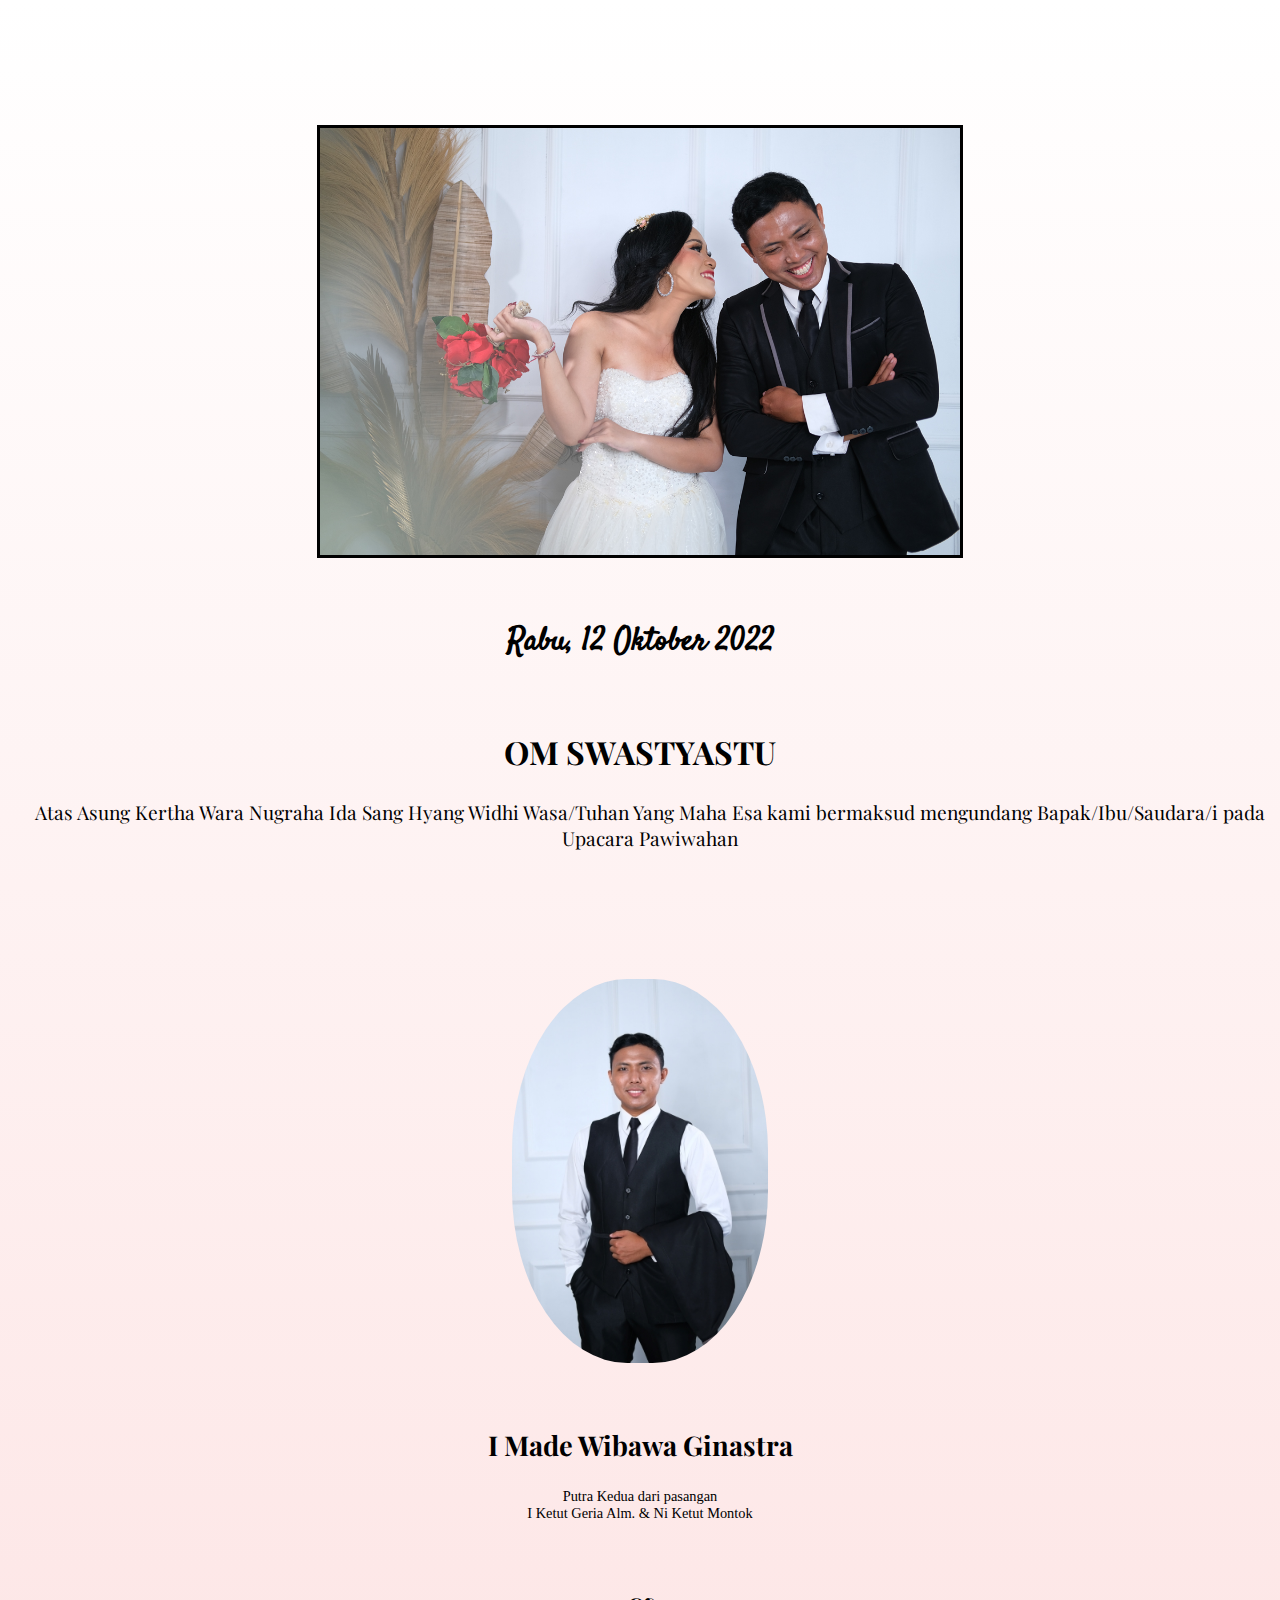
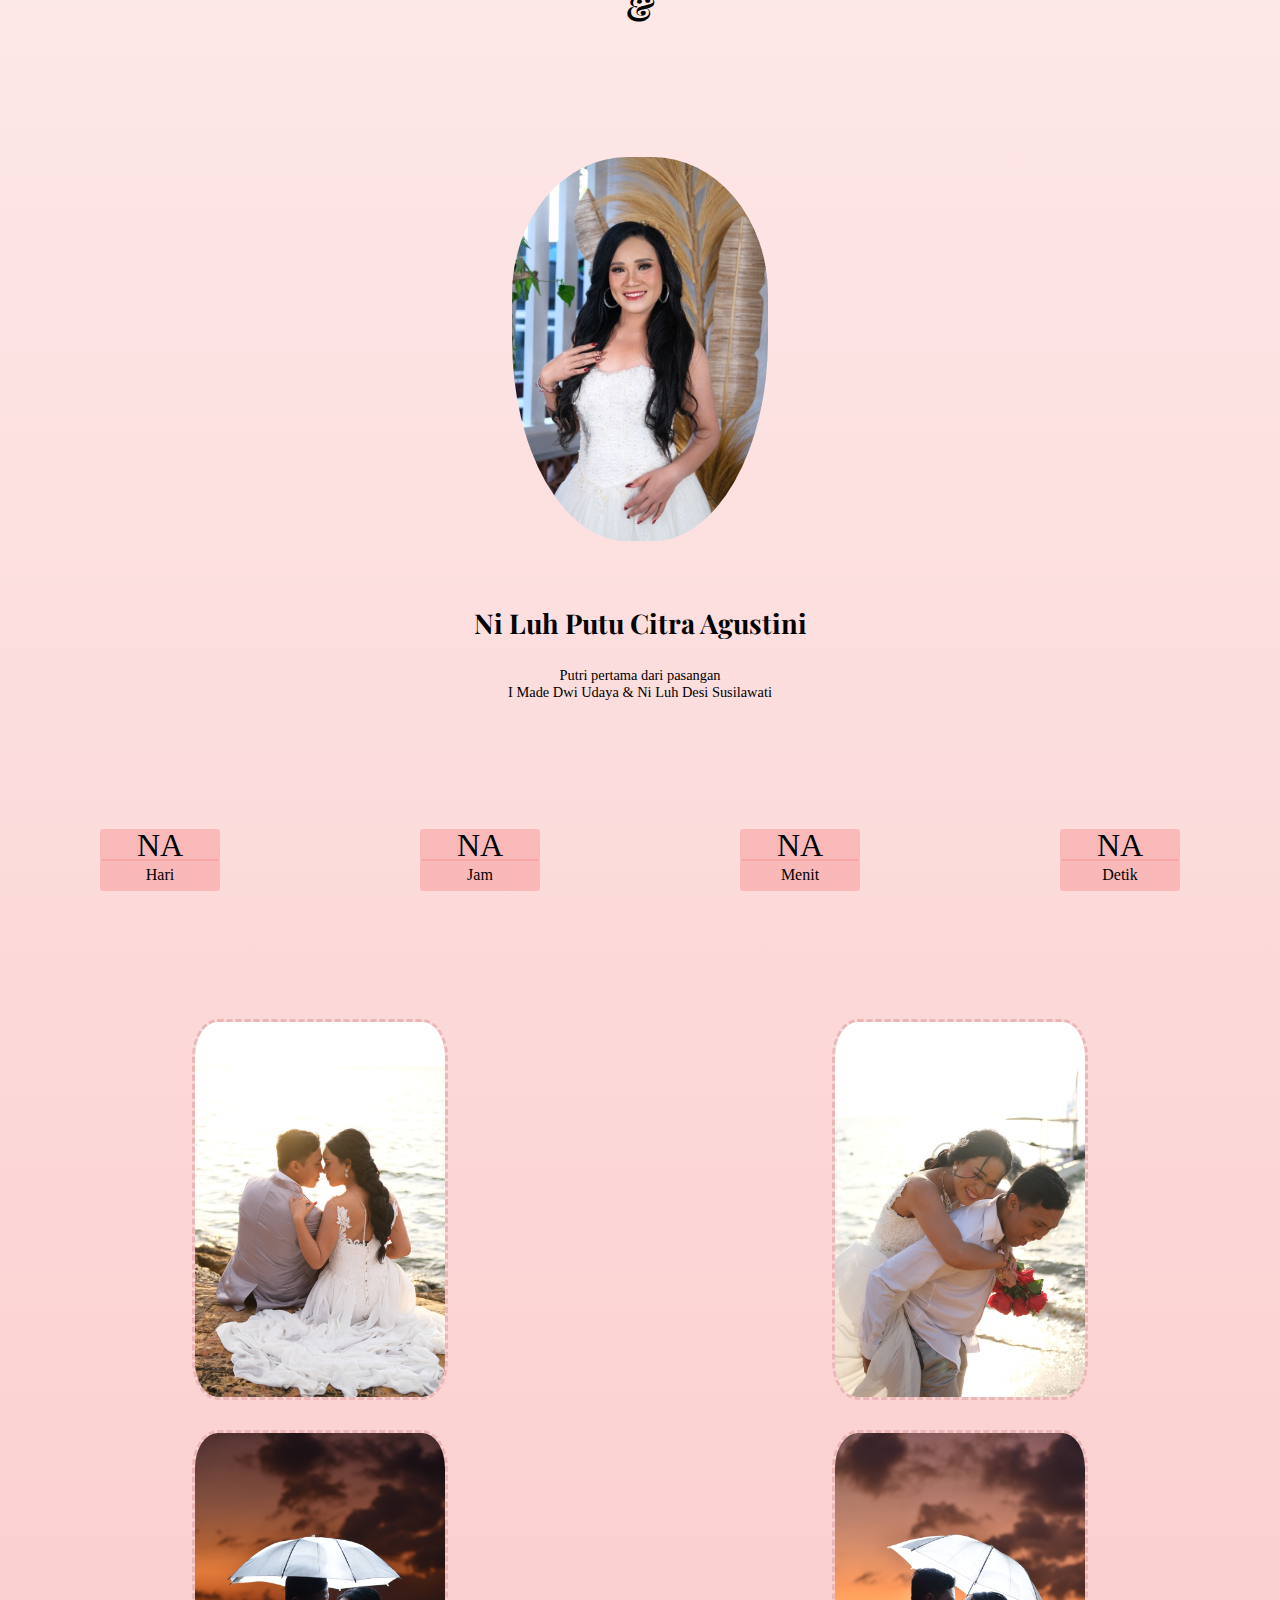
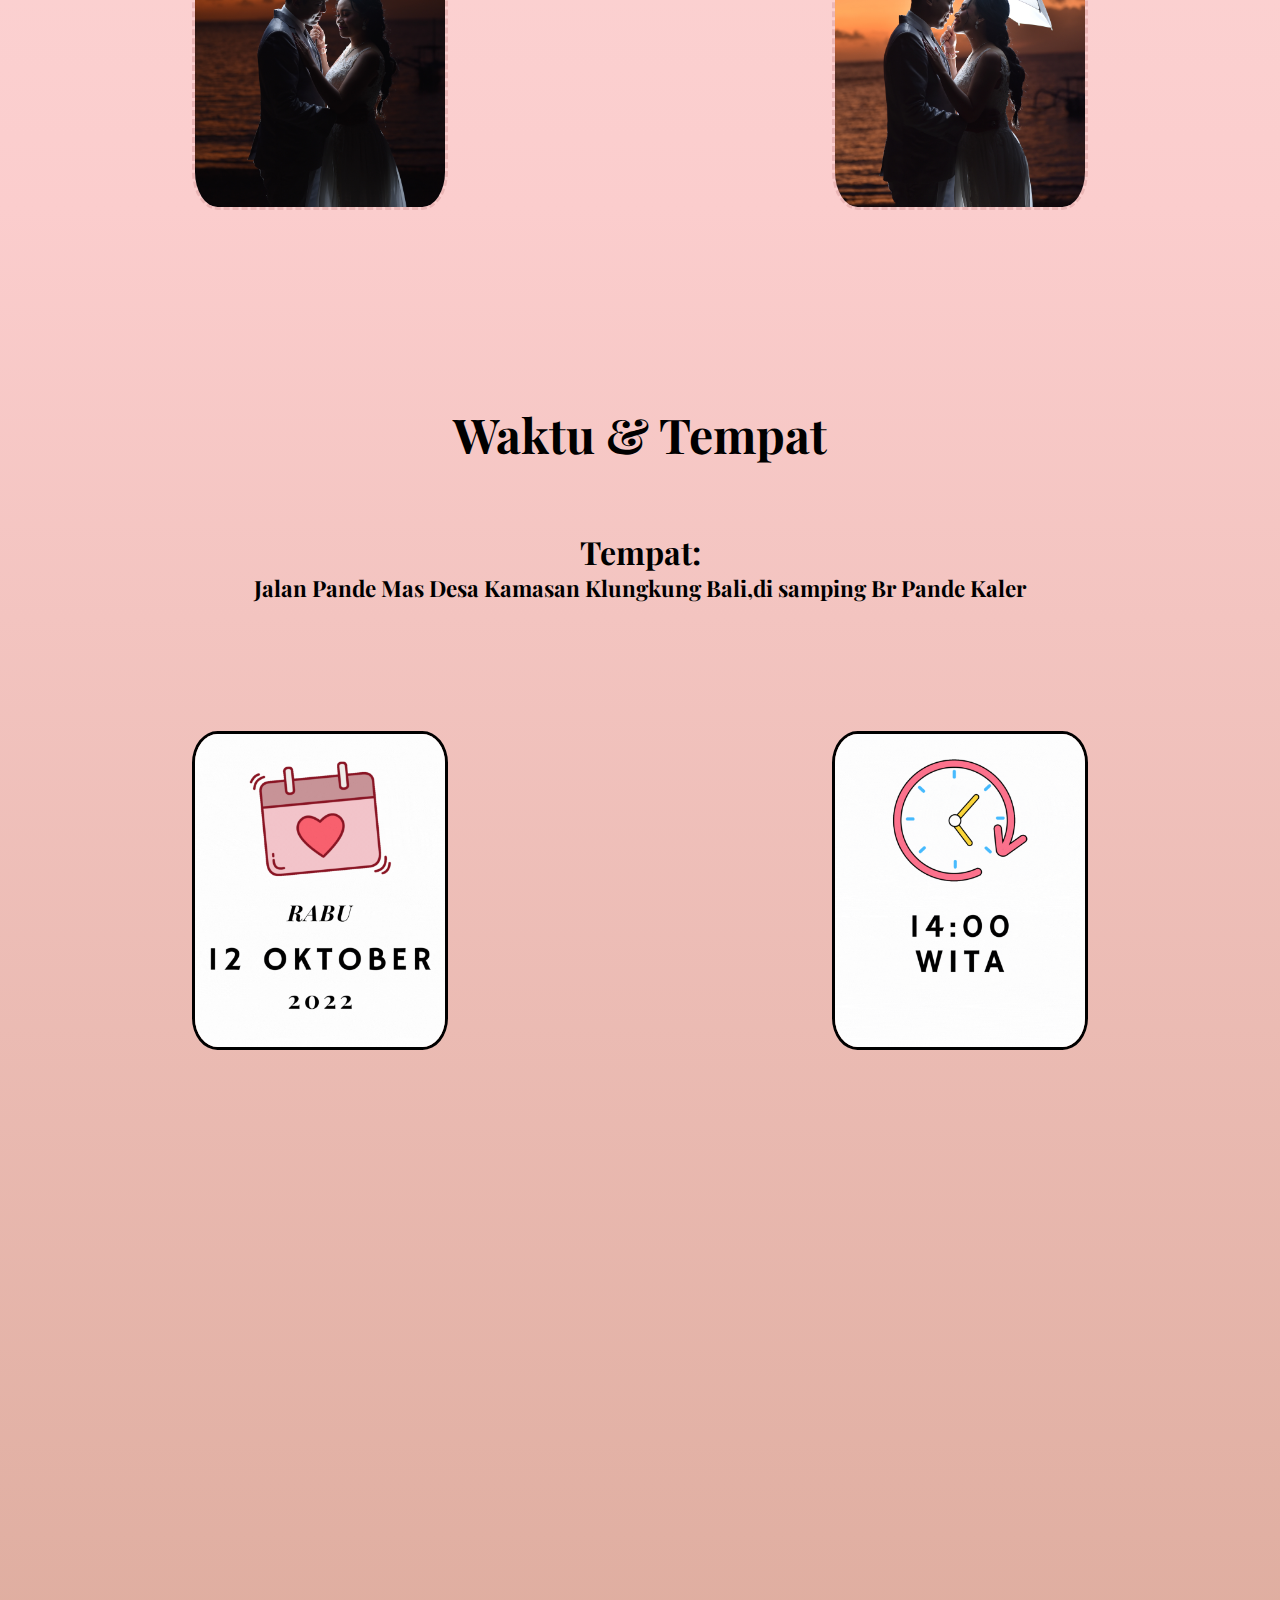
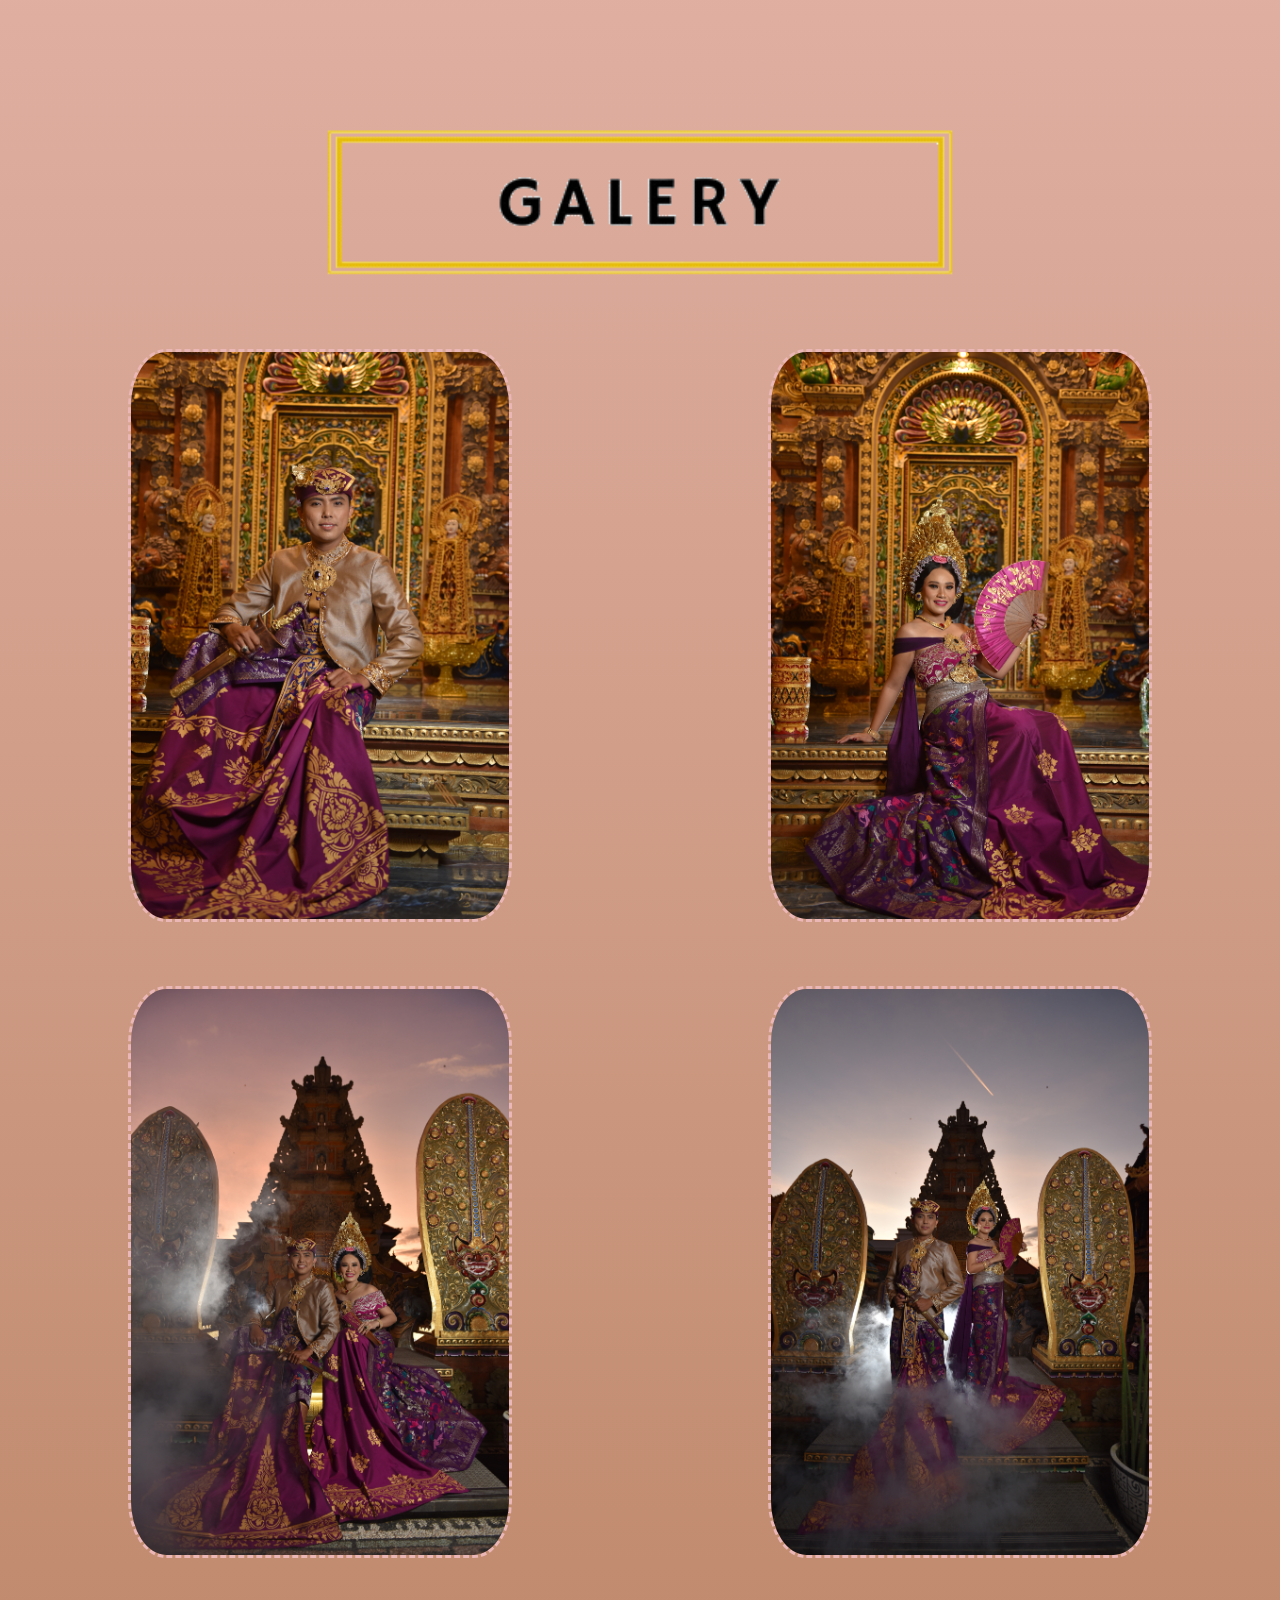
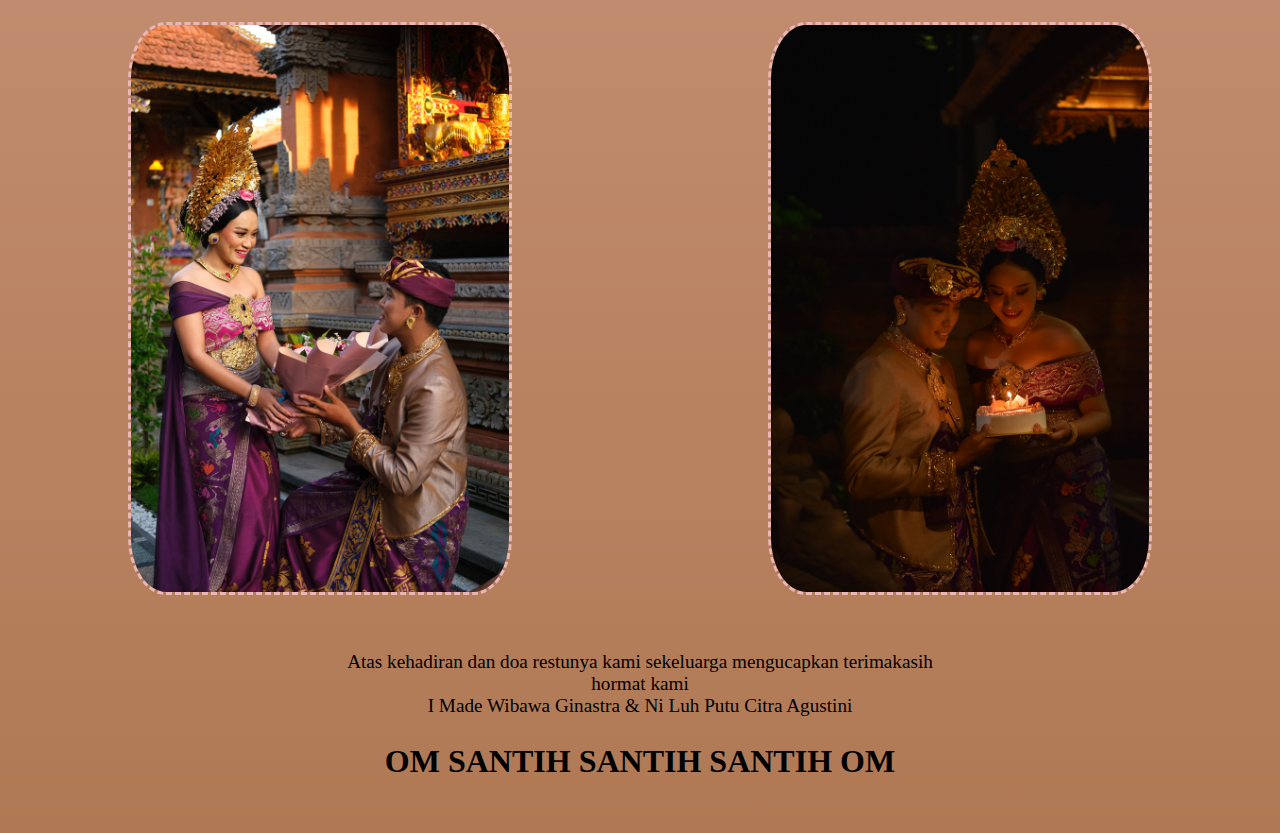
==== commit 73a5e6d6: "edit body" ====
--- a/body.html
+++ b/body.html
@@ -96,10 +96,6 @@
                         <img src="waktu.gif" alt="waktu">
                         
                     </div>
-                    <div class="gif">
-                        <h1>Tanggal 6 Oktober <br> 2022</h1>
-                        <h1>Pukul 15:00</h1>
-                    </div>
                     <iframe
                         src="https://www.google.com/maps/embed?pb=!1m18!1m12!1m3!1d15781.901728575565!2d115.39847594919527!3d-8.550196782420626!2m3!1f0!2f0!3f0!3m2!1i1024!2i768!4f13.1!3m3!1m2!1s0x2dd21166ade562c7%3A0x28c0b5fd03cbaf4c!2sBanjar%20Peken%20Kamasan!5e0!3m2!1sid!2sid!4v1661797811589!5m2!1sid!2sid"
                         width="600"
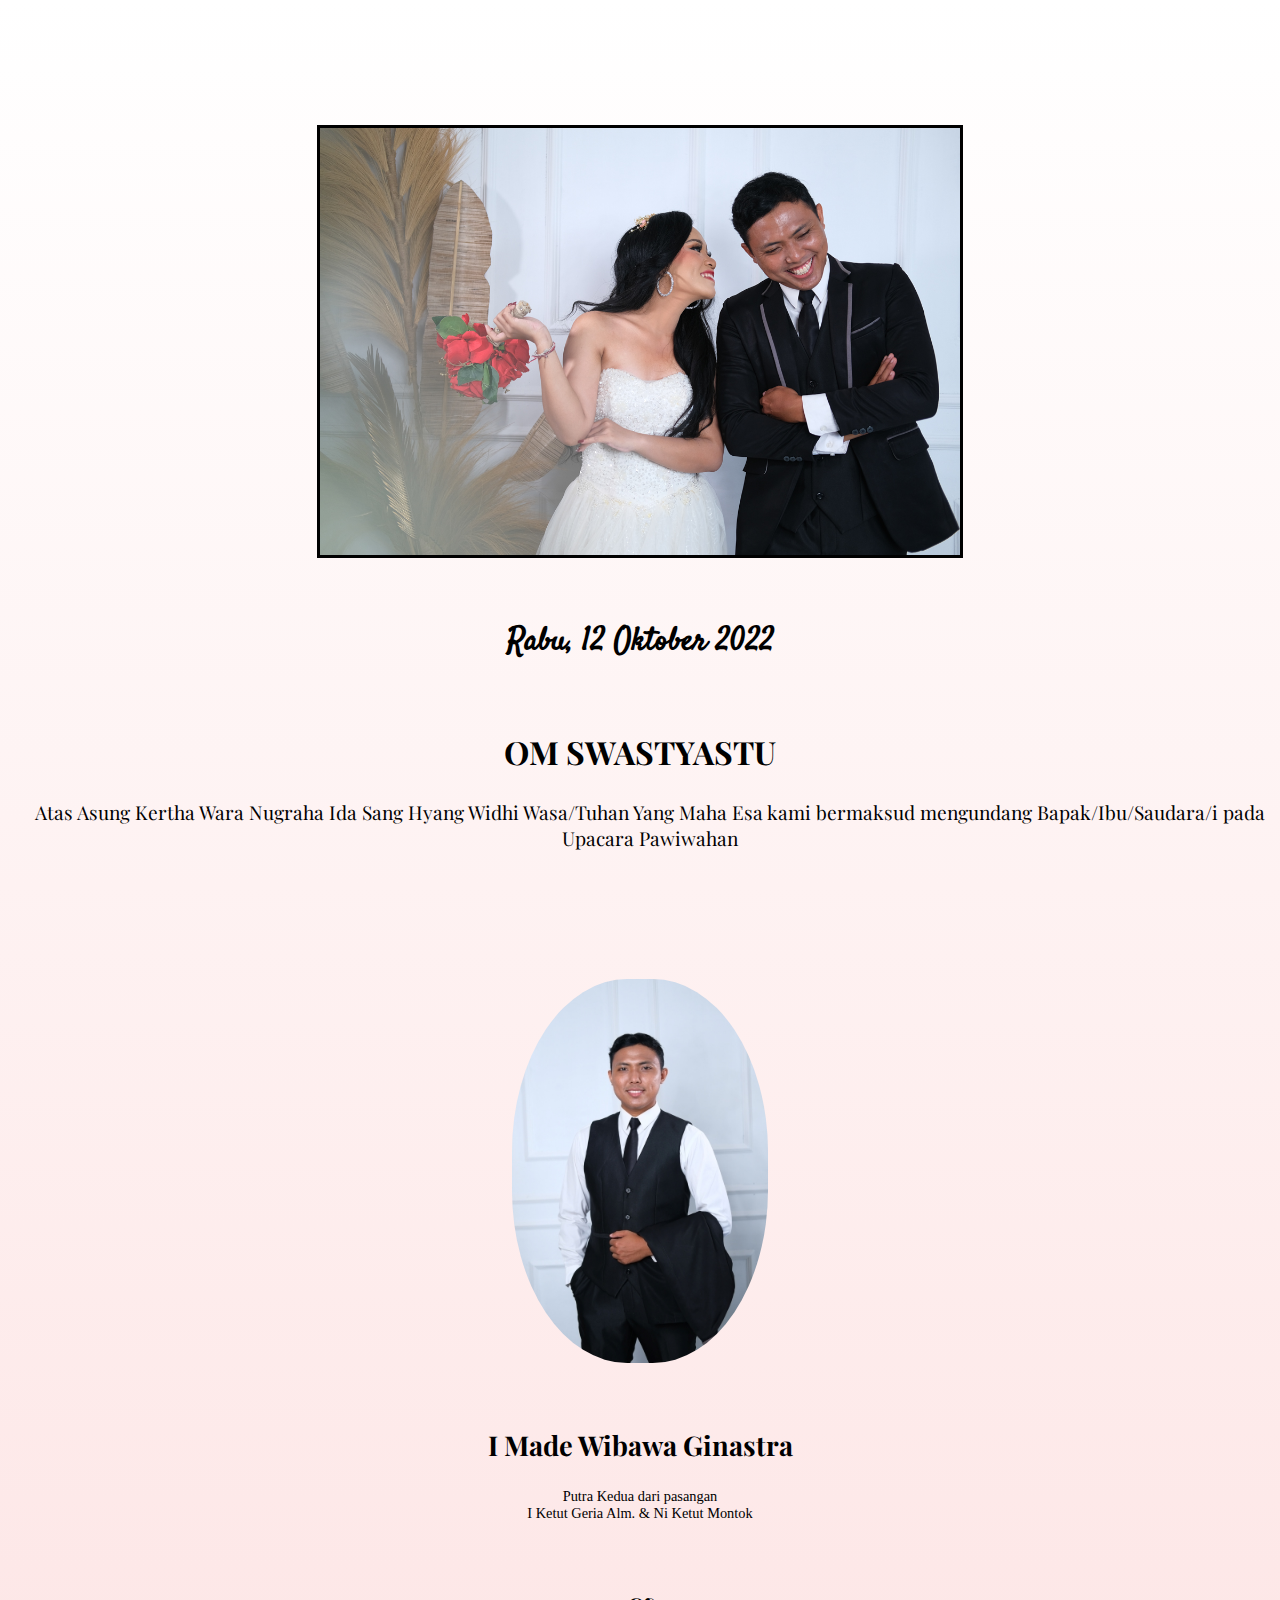
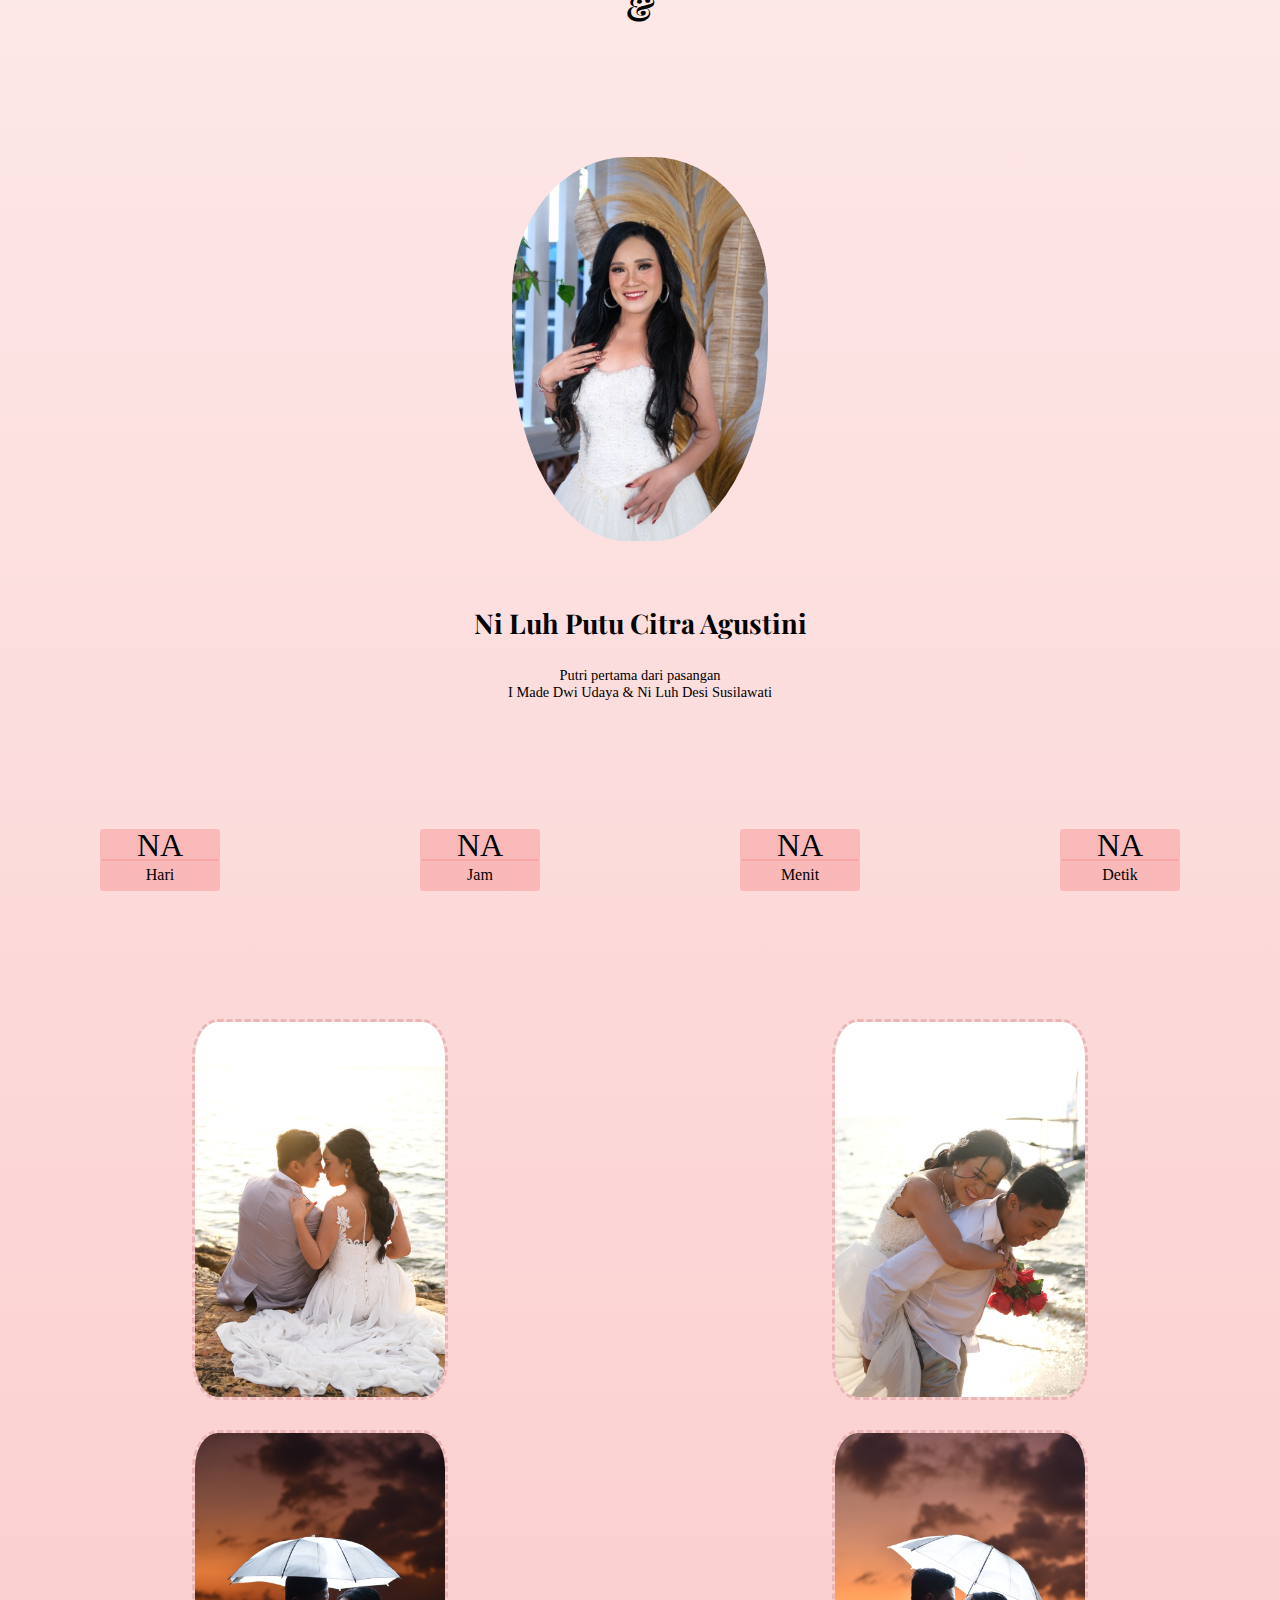
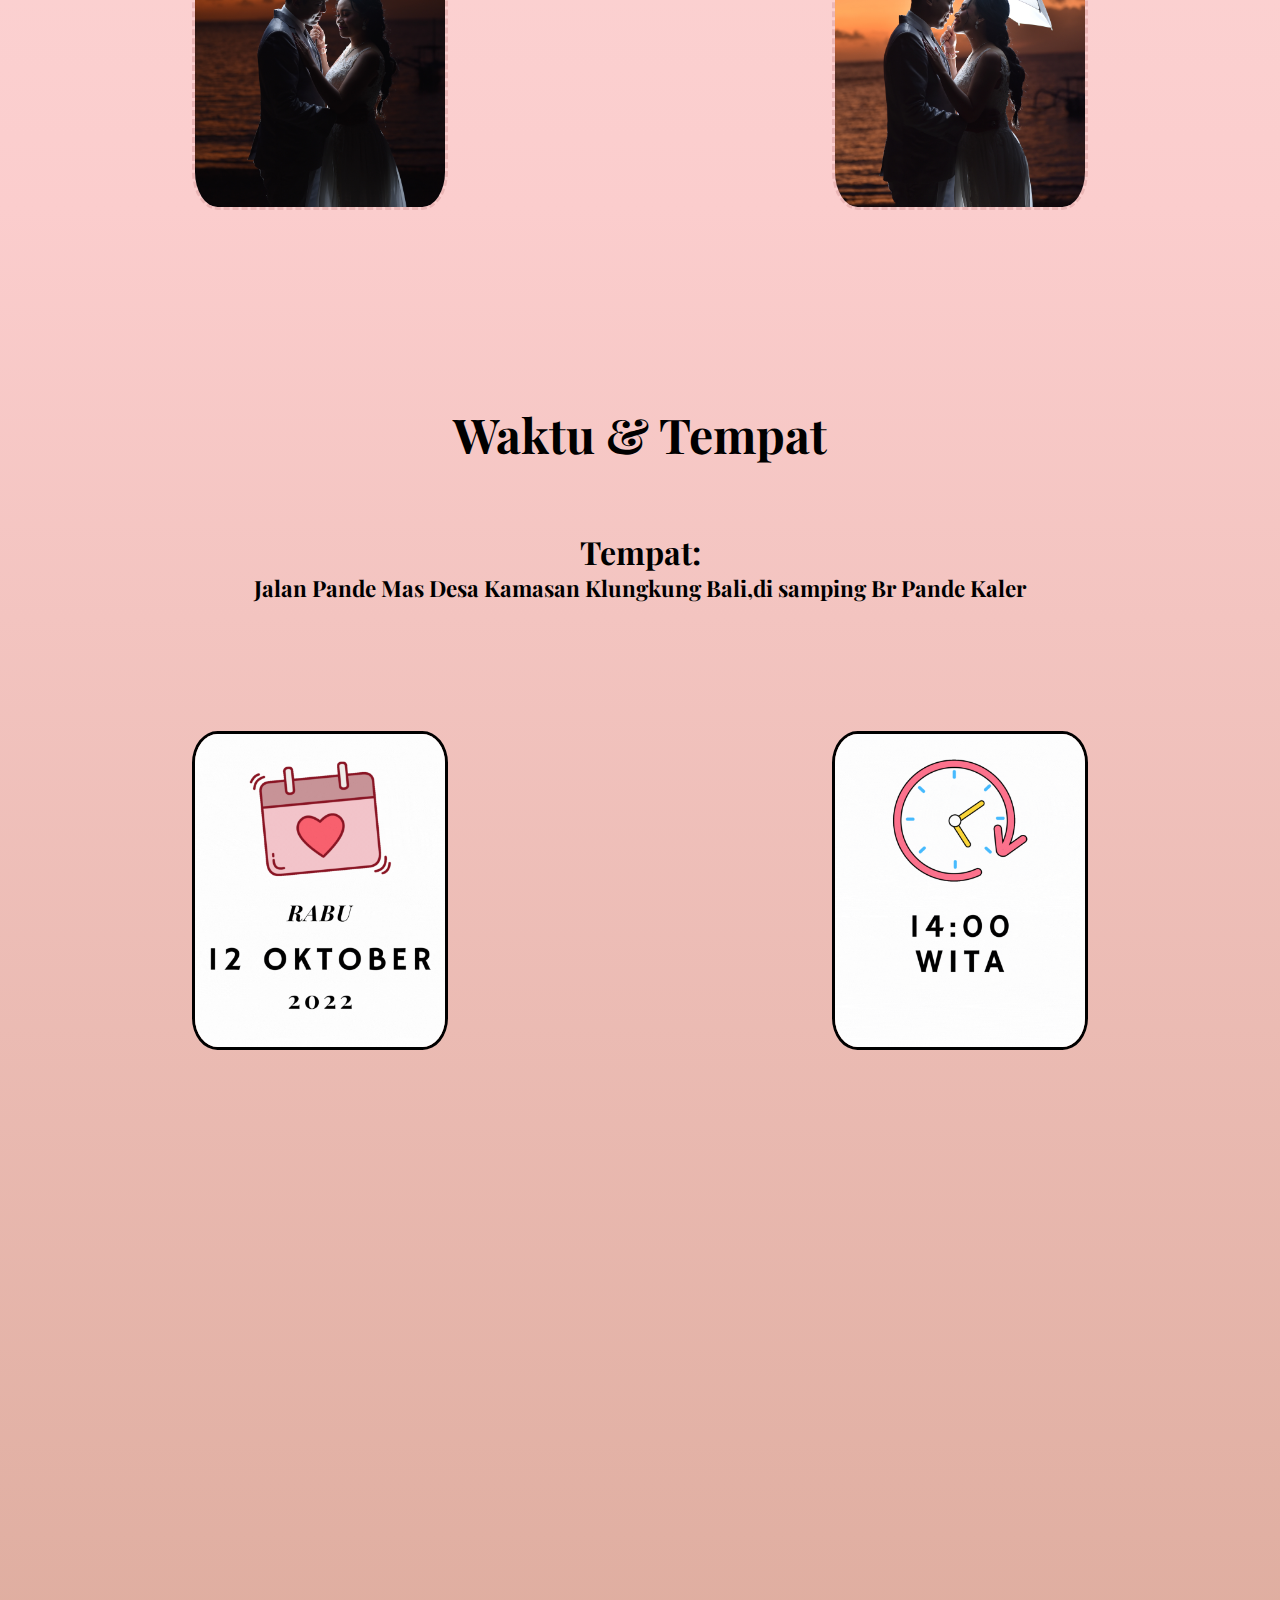
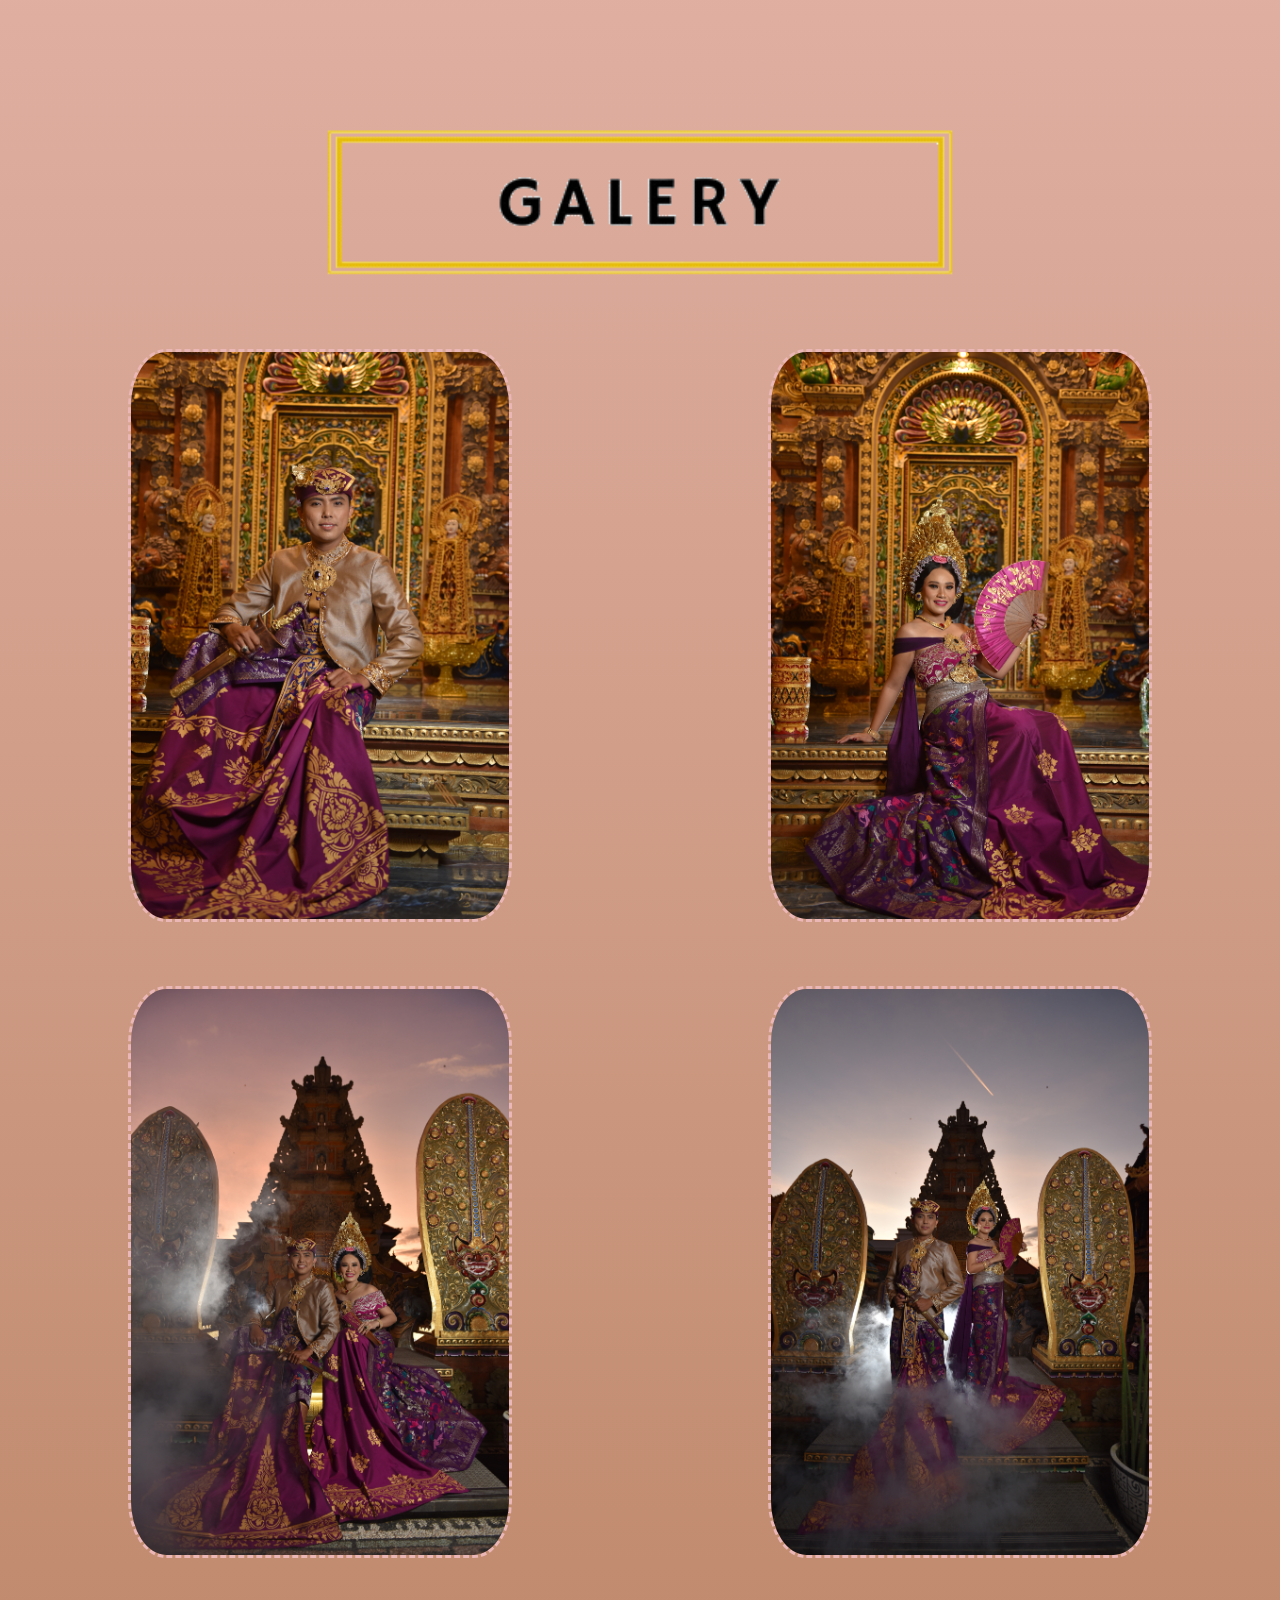
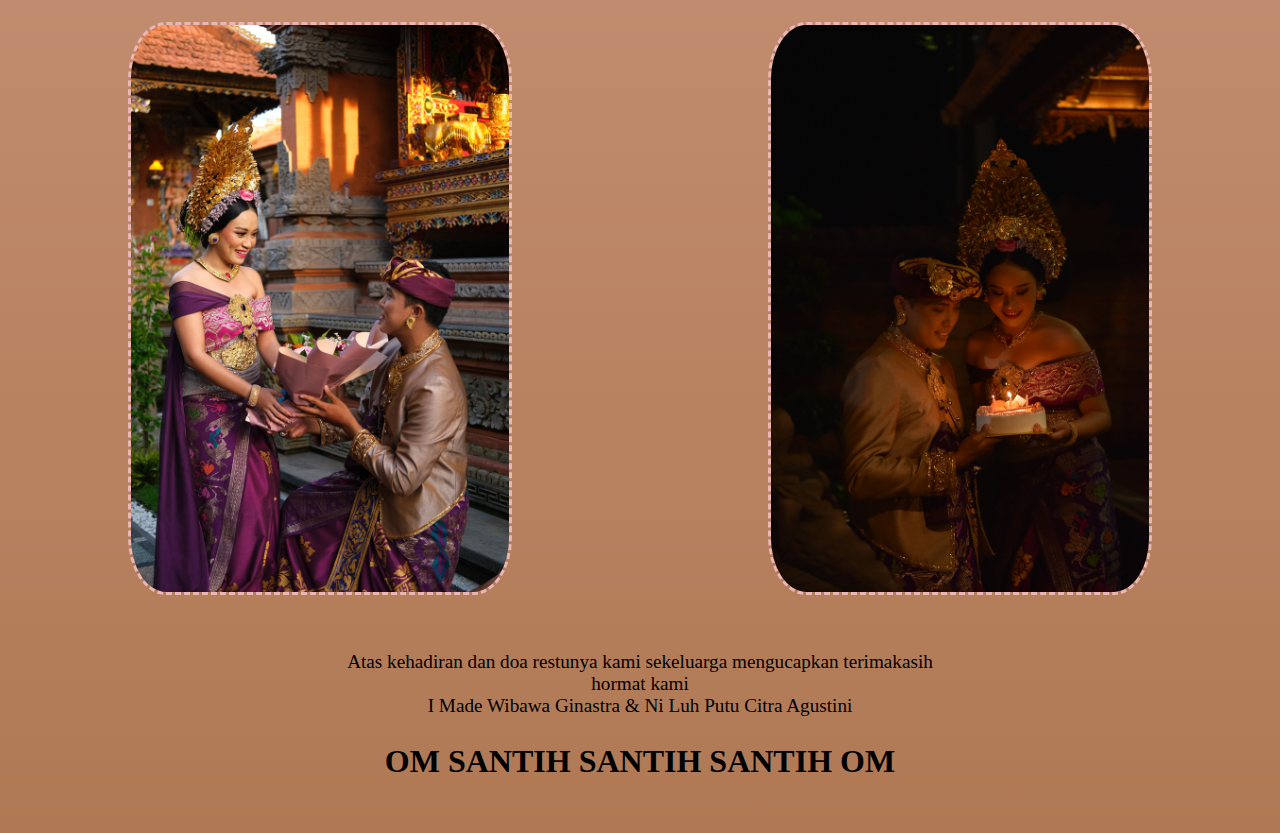
==== commit 75060945: "repair" ====
--- a/body.html
+++ b/body.html
@@ -122,6 +122,7 @@
                         <img src="8.JPG" alt="wibawa">
                         <img src="9.JPG" alt="citra">
                     </div>
+                    
                     <br>
 
                     <div class="opening1">
